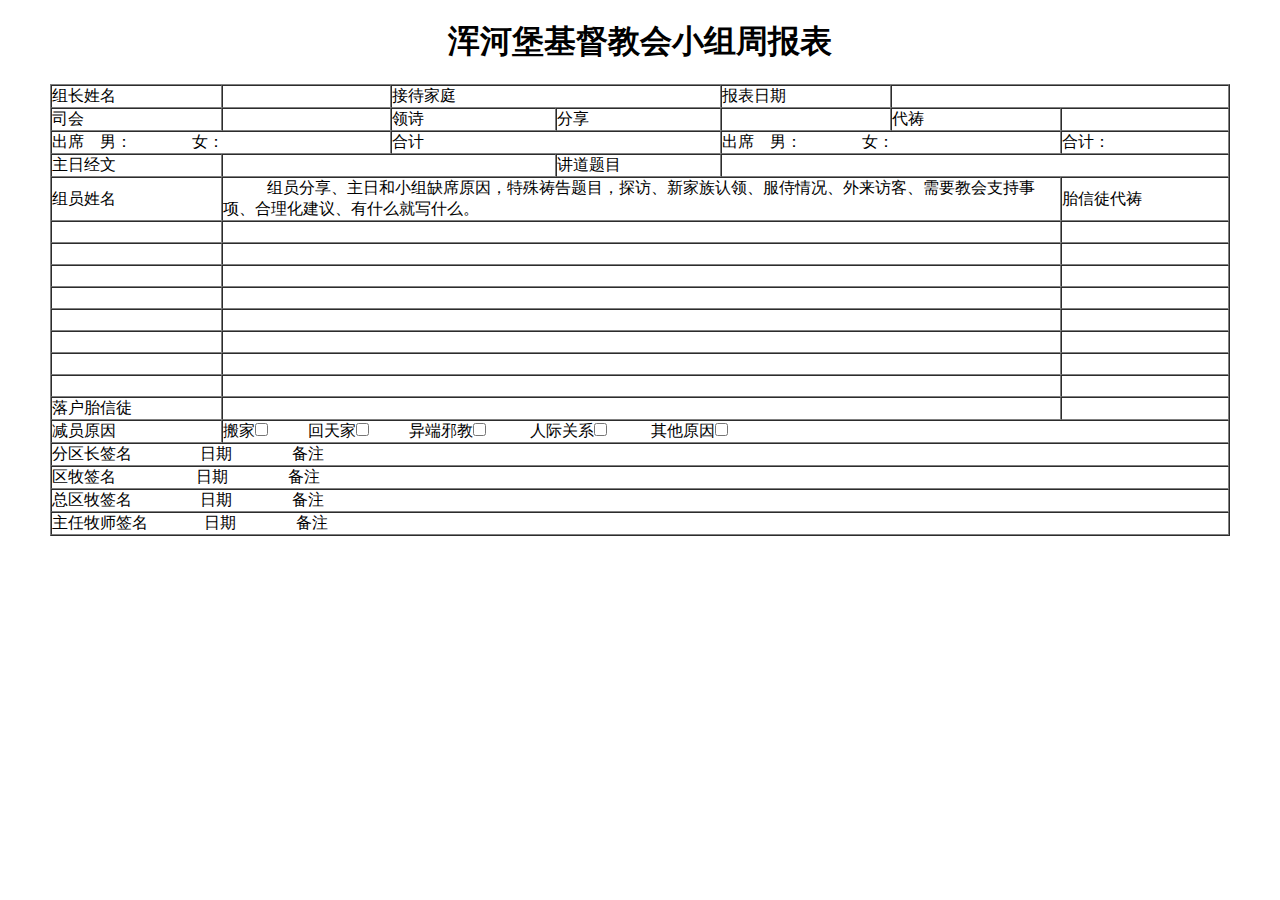
==== index.html @ 2ec66c81 "Rename 小组聚会报表.html to index.html" ====
<!DOCTYPE html>
<html lang="en">
<head>
    <meta charset="UTF-8">
    <meta name="viewport" content="width=device-width, initial-scale=1.0">
    <meta http-equiv="X-UA-Compatible" content="ie=edge">
    <title>Document</title>
    <style>
    *{
        margin: 0px;
        padding: 0px;

    }
    h1 {
        text-align: center;
        margin-top: 20px;
    }
    table {
        margin-top: 20px;
        margin-left: 50px;
        margin-right: 50px;
        /* margin-l: 50px; */
        /* margin: 100px; */
    }
    td {
        width:200px; 
        height: 20px;
        /* margin: 50px; */
    }
    </style>
</head>
<body>
    <h1>浑河堡基督教会小组周报表</h1>
    <table border="1px" cellspacing="0px">
        <!-- <th border=none>浑河堡基督教会小组周报表</th> -->
        <tr>
            <td>组长姓名</td>
            <td></td>
            <td colspan="2">接待家庭</td>
            <!-- <td></td> -->
            <td>报表日期</td>
            <td colspan="2"></td>
            <!-- <td></td> -->
        </tr>
        <tr>
            <td>司会</td>
            <td></td>
            <td>领诗</td>
            <td>分享</td>
            <td></td>
            <td>代祷</td>
            <td></td>
        </tr>
        <tr>
            <td colspan="2">出席&nbsp;&nbsp;&nbsp; 男： &nbsp;&nbsp;&nbsp;&nbsp;&nbsp;&nbsp;&nbsp;&nbsp;&nbsp;&nbsp;&nbsp;&nbsp;&nbsp;&nbsp;女： </td>
            <!-- <td></td> -->
            <td colspan="2">合计</td>
            <!-- <td></td> -->
            <td colspan="2">出席&nbsp;&nbsp;&nbsp; 男： &nbsp;&nbsp;&nbsp;&nbsp;&nbsp;&nbsp;&nbsp;&nbsp;&nbsp;&nbsp;&nbsp;&nbsp;&nbsp;&nbsp;女： </td>
            <!-- <td></td> -->
            <td>合计：</td>
        </tr>
        <tr>
            <td>主日经文</td>
            <td colspan="2"></td>
            <!-- <td></td> -->
            <td>讲道题目</td>
            <td colspan="3"></td>
            <!-- <td></td> -->
            <!-- <td></td> -->
        </tr>
        <tr>
            <td >组员姓名</td>
            <td colspan="5">&nbsp;&nbsp;&nbsp;&nbsp;&nbsp;&nbsp;&nbsp;&nbsp;&nbsp;&nbsp;&nbsp;组员分享、主日和小组缺席原因，特殊祷告题目，探访、新家族认领、服侍情况、外来访客、需要教会支持事项、合理化建议、有什么就写什么。</td>
            <!-- <td></td> -->
            <!-- <td></td> -->
            <!-- <td></td> -->
            <!-- <td></td> -->
            <td>胎信徒代祷</td>
        </tr>
        <tr>
            <td></td>
            <td colspan="5"></td>
            <!-- <td></td> -->
            <!-- <td></td> -->
            <!-- <td></td> -->
            <!-- <td></td> -->
            <td></td>
        </tr>
        <tr>
            <td></td>
            <td colspan="5"></td>
            <!-- <td></td> -->
            <!-- <td></td> -->
            <!-- <td></td> -->
            <!-- <td></td> -->
            <td></td>
        </tr>
        <tr>
            <td></td>
            <td colspan="5"></td>
            <!-- <td></td> -->
            <!-- <td></td> -->
            <!-- <td></td> -->
            <!-- <td></td> -->
            <td></td>
        </tr>
        <tr>
            <td></td>
            <td colspan="5"></td>
            <!-- <td></td> -->
            <!-- <td></td> -->
            <!-- <td></td> -->
            <!-- <td></td> -->
            <td></td>
        </tr>
        <tr>
            <td></td>
            <td colspan="5"></td>
            <!-- <td></td> -->
            <!-- <td></td> -->
            <!-- <td></td> -->
            <!-- <td></td> -->
            <td></td>
        </tr>
        <tr>
            <td></td>
            <td colspan="5"></td>
            <!-- <td></td> -->
            <!-- <td></td> -->
            <!-- <td></td> -->
            <!-- <td></td> -->
            <td></td>
        </tr>
        <tr>
            <td></td>
            <td colspan="5"></td>
            <!-- <td></td> -->
            <!-- <td></td> -->
            <!-- <td></td> -->
            <!-- <td></td> -->
            <td></td>
        </tr>
        <tr>
            <td></td>
            <td colspan="5"></td>
            <!-- <td></td> -->
            <!-- <td></td> -->
            <!-- <td></td> -->
            <!-- <td></td> -->
            <td></td>
        </tr>
        <tr>
            <td>落户胎信徒</td>
            <td colspan="5"></td>
            <!-- <td></td> -->
            <!-- <td></td> -->
            <!-- <td></td> -->
            <!-- <td></td> -->
            <td></td>
        </tr>
        <tr>
            <td>减员原因</td>
            <td colspan="6">搬家<input type="checkbox">&nbsp;&nbsp;&nbsp;&nbsp;&nbsp;&nbsp;&nbsp;&nbsp;&nbsp;&nbsp;回天家<input type="checkbox">&nbsp;&nbsp;&nbsp;&nbsp;&nbsp;&nbsp;&nbsp;&nbsp;&nbsp;&nbsp;异端邪教<input type="checkbox">
                &nbsp;&nbsp;&nbsp;&nbsp;&nbsp;&nbsp;&nbsp;&nbsp;&nbsp;&nbsp;人际关系<input type="checkbox" name="" id="">
                &nbsp;&nbsp;&nbsp;&nbsp;&nbsp;&nbsp;&nbsp;&nbsp;&nbsp;&nbsp;其他原因<input type="checkbox"></td>
            <!-- <td></td> -->
            <!-- <td></td> -->
            <!-- <td></td> -->
            <!-- <td></td> -->
        </tr>
        <tr>
            <td colspan="7">分区长签名&nbsp;&nbsp;&nbsp;&nbsp;&nbsp;&nbsp;&nbsp;&nbsp;&nbsp;&nbsp;&nbsp;&nbsp;&nbsp;&nbsp;&nbsp;&nbsp;&nbsp;日期&nbsp;&nbsp;&nbsp;&nbsp;&nbsp;&nbsp;&nbsp;&nbsp;&nbsp;&nbsp;&nbsp;&nbsp;&nbsp;&nbsp;&nbsp;备注</td>
            <!-- <td></td> -->
            <!-- <td></td> -->
            <!-- <td></td> -->
            <!-- <td></td> -->
        </tr>
        <tr>
            <td colspan="7">区牧签名&nbsp;&nbsp;&nbsp;&nbsp;&nbsp;&nbsp;&nbsp;&nbsp;&nbsp;&nbsp;&nbsp;&nbsp;&nbsp;&nbsp;&nbsp;&nbsp;&nbsp;&nbsp;&nbsp;&nbsp;日期&nbsp;&nbsp;&nbsp;&nbsp;&nbsp;&nbsp;&nbsp;&nbsp;&nbsp;&nbsp;&nbsp;&nbsp;&nbsp;&nbsp;&nbsp;备注</td>
        </tr>
        <tr>
            <td colspan="7">总区牧签名&nbsp;&nbsp;&nbsp;&nbsp;&nbsp;&nbsp;&nbsp;&nbsp;&nbsp;&nbsp;&nbsp;&nbsp;&nbsp;&nbsp;&nbsp;&nbsp;&nbsp;日期&nbsp;&nbsp;&nbsp;&nbsp;&nbsp;&nbsp;&nbsp;&nbsp;&nbsp;&nbsp;&nbsp;&nbsp;&nbsp;&nbsp;&nbsp;备注</td>
        </tr>
        <tr>
            <td colspan="7">主任牧师签名&nbsp;&nbsp;&nbsp;&nbsp;&nbsp;&nbsp;&nbsp;&nbsp;&nbsp;&nbsp;&nbsp;&nbsp;&nbsp;&nbsp;日期&nbsp;&nbsp;&nbsp;&nbsp;&nbsp;&nbsp;&nbsp;&nbsp;&nbsp;&nbsp;&nbsp;&nbsp;&nbsp;&nbsp;&nbsp;备注</td>
        </tr>
    </table>
</body>
</html>
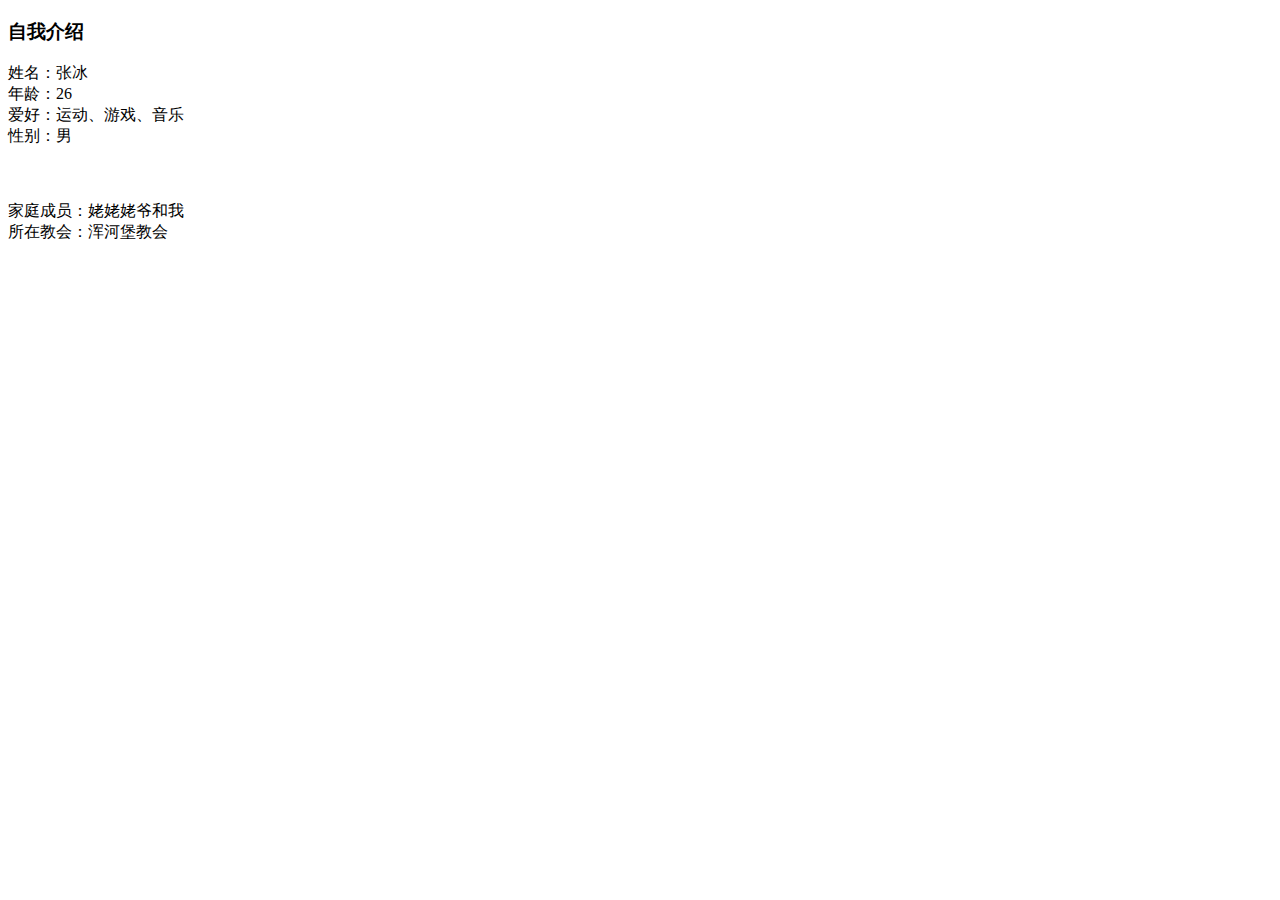
==== commit 78c2cce1: "Add files via upload" ====
--- a/index.html
+++ b/index.html
@@ -1,190 +1,131 @@
-<!DOCTYPE html>
-<html lang="en">
+﻿<!DOCTYPE html PUBLIC "-//W3C//DTD XHTML 1.0 Transitional//EN" "http://www.w3.org/TR/xhtml1/DTD/xhtml1-transitional.dtd">
+<html xmlns="http://www.w3.org/1999/xhtml">
 <head>
-    <meta charset="UTF-8">
-    <meta name="viewport" content="width=device-width, initial-scale=1.0">
-    <meta http-equiv="X-UA-Compatible" content="ie=edge">
-    <title>Document</title>
-    <style>
-    *{
-        margin: 0px;
-        padding: 0px;
-
-    }
-    h1 {
-        text-align: center;
-        margin-top: 20px;
-    }
-    table {
-        margin-top: 20px;
-        margin-left: 50px;
-        margin-right: 50px;
-        /* margin-l: 50px; */
-        /* margin: 100px; */
-    }
-    td {
-        width:200px; 
-        height: 20px;
-        /* margin: 50px; */
-    }
-    </style>
+    <meta http-equiv="Content-Type" content="text/html; charset=utf-8" />
+    <title>John Donga Portfolio->Home</title>
+    <link href="style/style.css" rel="stylesheet" type="text/css" />
+    <!--slider start-->
+    <link href="style/quake.slider.css" rel="stylesheet" type="text/css" />
+    <script type="text/javascript" src="js/jquery.min.js"></script>
+    <script src="js/quake.slider-min.js" type="text/javascript"></script>
+    <script type="text/javascript">
+        $(document).ready(function () {
+            $('.quake-slider').quake({ thumbnails: false, frameWidth: 600, frameHeight: 609 });
+        });
+    </script>
+    <!--slider end-->
 </head>
 <body>
-    <h1>浑河堡基督教会小组周报表</h1>
-    <table border="1px" cellspacing="0px">
-        <!-- <th border=none>浑河堡基督教会小组周报表</th> -->
-        <tr>
-            <td>组长姓名</td>
-            <td></td>
-            <td colspan="2">接待家庭</td>
-            <!-- <td></td> -->
-            <td>报表日期</td>
-            <td colspan="2"></td>
-            <!-- <td></td> -->
-        </tr>
-        <tr>
-            <td>司会</td>
-            <td></td>
-            <td>领诗</td>
-            <td>分享</td>
-            <td></td>
-            <td>代祷</td>
-            <td></td>
-        </tr>
-        <tr>
-            <td colspan="2">出席&nbsp;&nbsp;&nbsp; 男： &nbsp;&nbsp;&nbsp;&nbsp;&nbsp;&nbsp;&nbsp;&nbsp;&nbsp;&nbsp;&nbsp;&nbsp;&nbsp;&nbsp;女： </td>
-            <!-- <td></td> -->
-            <td colspan="2">合计</td>
-            <!-- <td></td> -->
-            <td colspan="2">出席&nbsp;&nbsp;&nbsp; 男： &nbsp;&nbsp;&nbsp;&nbsp;&nbsp;&nbsp;&nbsp;&nbsp;&nbsp;&nbsp;&nbsp;&nbsp;&nbsp;&nbsp;女： </td>
-            <!-- <td></td> -->
-            <td>合计：</td>
-        </tr>
-        <tr>
-            <td>主日经文</td>
-            <td colspan="2"></td>
-            <!-- <td></td> -->
-            <td>讲道题目</td>
-            <td colspan="3"></td>
-            <!-- <td></td> -->
-            <!-- <td></td> -->
-        </tr>
-        <tr>
-            <td >组员姓名</td>
-            <td colspan="5">&nbsp;&nbsp;&nbsp;&nbsp;&nbsp;&nbsp;&nbsp;&nbsp;&nbsp;&nbsp;&nbsp;组员分享、主日和小组缺席原因，特殊祷告题目，探访、新家族认领、服侍情况、外来访客、需要教会支持事项、合理化建议、有什么就写什么。</td>
-            <!-- <td></td> -->
-            <!-- <td></td> -->
-            <!-- <td></td> -->
-            <!-- <td></td> -->
-            <td>胎信徒代祷</td>
-        </tr>
-        <tr>
-            <td></td>
-            <td colspan="5"></td>
-            <!-- <td></td> -->
-            <!-- <td></td> -->
-            <!-- <td></td> -->
-            <!-- <td></td> -->
-            <td></td>
-        </tr>
-        <tr>
-            <td></td>
-            <td colspan="5"></td>
-            <!-- <td></td> -->
-            <!-- <td></td> -->
-            <!-- <td></td> -->
-            <!-- <td></td> -->
-            <td></td>
-        </tr>
-        <tr>
-            <td></td>
-            <td colspan="5"></td>
-            <!-- <td></td> -->
-            <!-- <td></td> -->
-            <!-- <td></td> -->
-            <!-- <td></td> -->
-            <td></td>
-        </tr>
-        <tr>
-            <td></td>
-            <td colspan="5"></td>
-            <!-- <td></td> -->
-            <!-- <td></td> -->
-            <!-- <td></td> -->
-            <!-- <td></td> -->
-            <td></td>
-        </tr>
-        <tr>
-            <td></td>
-            <td colspan="5"></td>
-            <!-- <td></td> -->
-            <!-- <td></td> -->
-            <!-- <td></td> -->
-            <!-- <td></td> -->
-            <td></td>
-        </tr>
-        <tr>
-            <td></td>
-            <td colspan="5"></td>
-            <!-- <td></td> -->
-            <!-- <td></td> -->
-            <!-- <td></td> -->
-            <!-- <td></td> -->
-            <td></td>
-        </tr>
-        <tr>
-            <td></td>
-            <td colspan="5"></td>
-            <!-- <td></td> -->
-            <!-- <td></td> -->
-            <!-- <td></td> -->
-            <!-- <td></td> -->
-            <td></td>
-        </tr>
-        <tr>
-            <td></td>
-            <td colspan="5"></td>
-            <!-- <td></td> -->
-            <!-- <td></td> -->
-            <!-- <td></td> -->
-            <!-- <td></td> -->
-            <td></td>
-        </tr>
-        <tr>
-            <td>落户胎信徒</td>
-            <td colspan="5"></td>
-            <!-- <td></td> -->
-            <!-- <td></td> -->
-            <!-- <td></td> -->
-            <!-- <td></td> -->
-            <td></td>
-        </tr>
-        <tr>
-            <td>减员原因</td>
-            <td colspan="6">搬家<input type="checkbox">&nbsp;&nbsp;&nbsp;&nbsp;&nbsp;&nbsp;&nbsp;&nbsp;&nbsp;&nbsp;回天家<input type="checkbox">&nbsp;&nbsp;&nbsp;&nbsp;&nbsp;&nbsp;&nbsp;&nbsp;&nbsp;&nbsp;异端邪教<input type="checkbox">
-                &nbsp;&nbsp;&nbsp;&nbsp;&nbsp;&nbsp;&nbsp;&nbsp;&nbsp;&nbsp;人际关系<input type="checkbox" name="" id="">
-                &nbsp;&nbsp;&nbsp;&nbsp;&nbsp;&nbsp;&nbsp;&nbsp;&nbsp;&nbsp;其他原因<input type="checkbox"></td>
-            <!-- <td></td> -->
-            <!-- <td></td> -->
-            <!-- <td></td> -->
-            <!-- <td></td> -->
-        </tr>
-        <tr>
-            <td colspan="7">分区长签名&nbsp;&nbsp;&nbsp;&nbsp;&nbsp;&nbsp;&nbsp;&nbsp;&nbsp;&nbsp;&nbsp;&nbsp;&nbsp;&nbsp;&nbsp;&nbsp;&nbsp;日期&nbsp;&nbsp;&nbsp;&nbsp;&nbsp;&nbsp;&nbsp;&nbsp;&nbsp;&nbsp;&nbsp;&nbsp;&nbsp;&nbsp;&nbsp;备注</td>
-            <!-- <td></td> -->
-            <!-- <td></td> -->
-            <!-- <td></td> -->
-            <!-- <td></td> -->
-        </tr>
-        <tr>
-            <td colspan="7">区牧签名&nbsp;&nbsp;&nbsp;&nbsp;&nbsp;&nbsp;&nbsp;&nbsp;&nbsp;&nbsp;&nbsp;&nbsp;&nbsp;&nbsp;&nbsp;&nbsp;&nbsp;&nbsp;&nbsp;&nbsp;日期&nbsp;&nbsp;&nbsp;&nbsp;&nbsp;&nbsp;&nbsp;&nbsp;&nbsp;&nbsp;&nbsp;&nbsp;&nbsp;&nbsp;&nbsp;备注</td>
-        </tr>
-        <tr>
-            <td colspan="7">总区牧签名&nbsp;&nbsp;&nbsp;&nbsp;&nbsp;&nbsp;&nbsp;&nbsp;&nbsp;&nbsp;&nbsp;&nbsp;&nbsp;&nbsp;&nbsp;&nbsp;&nbsp;日期&nbsp;&nbsp;&nbsp;&nbsp;&nbsp;&nbsp;&nbsp;&nbsp;&nbsp;&nbsp;&nbsp;&nbsp;&nbsp;&nbsp;&nbsp;备注</td>
-        </tr>
-        <tr>
-            <td colspan="7">主任牧师签名&nbsp;&nbsp;&nbsp;&nbsp;&nbsp;&nbsp;&nbsp;&nbsp;&nbsp;&nbsp;&nbsp;&nbsp;&nbsp;&nbsp;日期&nbsp;&nbsp;&nbsp;&nbsp;&nbsp;&nbsp;&nbsp;&nbsp;&nbsp;&nbsp;&nbsp;&nbsp;&nbsp;&nbsp;&nbsp;备注</td>
-        </tr>
-    </table>
+    <!--wrapper start-->
+    <div id="wrapper">
+        <!--mainbody start-->
+        <div id="mainbody">
+            <div id="logo">
+                <a href="#"></a>
+            </div>
+            <!--content start-->
+            <div id="content">
+                <!--leftsidebar start-->
+                <div id="leftsidebar">
+                    <!--main_tittle start-->
+                    <div class="main_tittle">
+                        <h3>
+                           自我介绍
+                        </h3>
+                    </div>
+                    <!--main_tittle start-->
+                    <div class="clearfix">
+                    </div>
+                    <!--main_desc start-->
+                    <div class="main_desc">
+                        <p>
+                            姓名：张冰<br>
+                            年龄：26 <br>
+                            爱好：运动、游戏、音乐 <br>
+                            性别：男 <br>
+                        </p>
+                    </div>
+                    <!--main_desc end-->
+                    <div class="clearfix">
+                    </div>
+                    <!--update start-->
+                    <div class="update">
+                        <h2>
+                            </h2>
+                        <br />
+                        <p>
+                            家庭成员：姥姥姥爷和我
+                            <br>
+                            所在教会：浑河堡教会
+                        </p>
+                    </div>
+                    <!-- <div class="copyrights">Collect from <a href="http://www.cssmoban.com/" title="模板之家">模板之家</a></div> -->
+                    <!--update end-->
+                    <div class="clearfix">
+                    </div>
+                    <!--about start-->
+                    <div class="about">
+                        
+                       
+                    </div>
+                    <!--about end-->
+                </div>
+                <!--leftsidebar end-->
+                <!--navigation start-->
+                <div id="navigation">
+                    <div class="nav">
+                        <!-- <ul>
+                            <li><a href="#" class="active"><span></span></a></li>
+                            <li>|</li>
+                            <li><a href="about.html"><span>About</span></a></li>
+                            <li>|</li>
+                            <li><a href="work.html"><span>Work</span></a></li>
+                            <li>|</li>
+                            <li><a href="contact.html"><span>Contact</span></a></li>
+                        </ul> -->
+                    </div>
+                </div>
+                <!--navigation end-->
+                <!--sidebar start-->
+                <div id="sidebar">
+                    <div id="slider-wrapper">
+                        <div class="quake-slider">
+                            <div class="quake-slider-images">
+                                <img src="http://hunhepu.org/style/images/index_teach_bg.jpg" alt="" />
+                                <img src="http://hunhepu.org/uploadfile/2015/1118/20151118064757340.jpg" alt="" />
+                                <img src="http://hunhepu.org/uploadfile/2013/0904/20130904115026990.jpg" alt="" />
+                                <img src="http://hunhepu.org/uploadfile/2015/1118/20151118070727324.jpg" alt="" />
+                            </div>
+                            <div class="quake-slider-captions">
+                            </div>
+                        </div>
+                        <!--  <div id="slider" class="nivoSlider">
+                            <img src="images/slider04.jpg" alt="" />
+                            <img src="images/slider01.jpg" alt="" />
+                            <img src="images/slider02.jpg" alt="" />
+                            <img src="images/slider03.jpg" alt="" />
+                        </div>-->
+                    </div>
+                </div>
+                <!--sidebar end-->
+            </div>
+            <!--content end-->
+        </div>
+        <!--mainbody end-->
+    </div>
+    <!--wrapper end-->
+    <div class="clearfix">
+    </div>
+    <!--footer start-->
+    <div id="footer">
+        <p>
+            <!-- <span><a href="#">Copyright</a> © EGrappler. More Templates <a href="http://www.cssmoban.com/" target="_blank" title="模板之家">模板之家</a> - Collect from <a href="http://www.cssmoban.com/" title="网页模板" target="_blank">网页模板</a></span> -->
+        </p>
+        <p>
+            <!-- <span>All Rights Reserved.</span></p> -->
+        <div class="clearfix">
+        </div>
+    </div>
+    <!--footer end-->
 </body>
 </html>
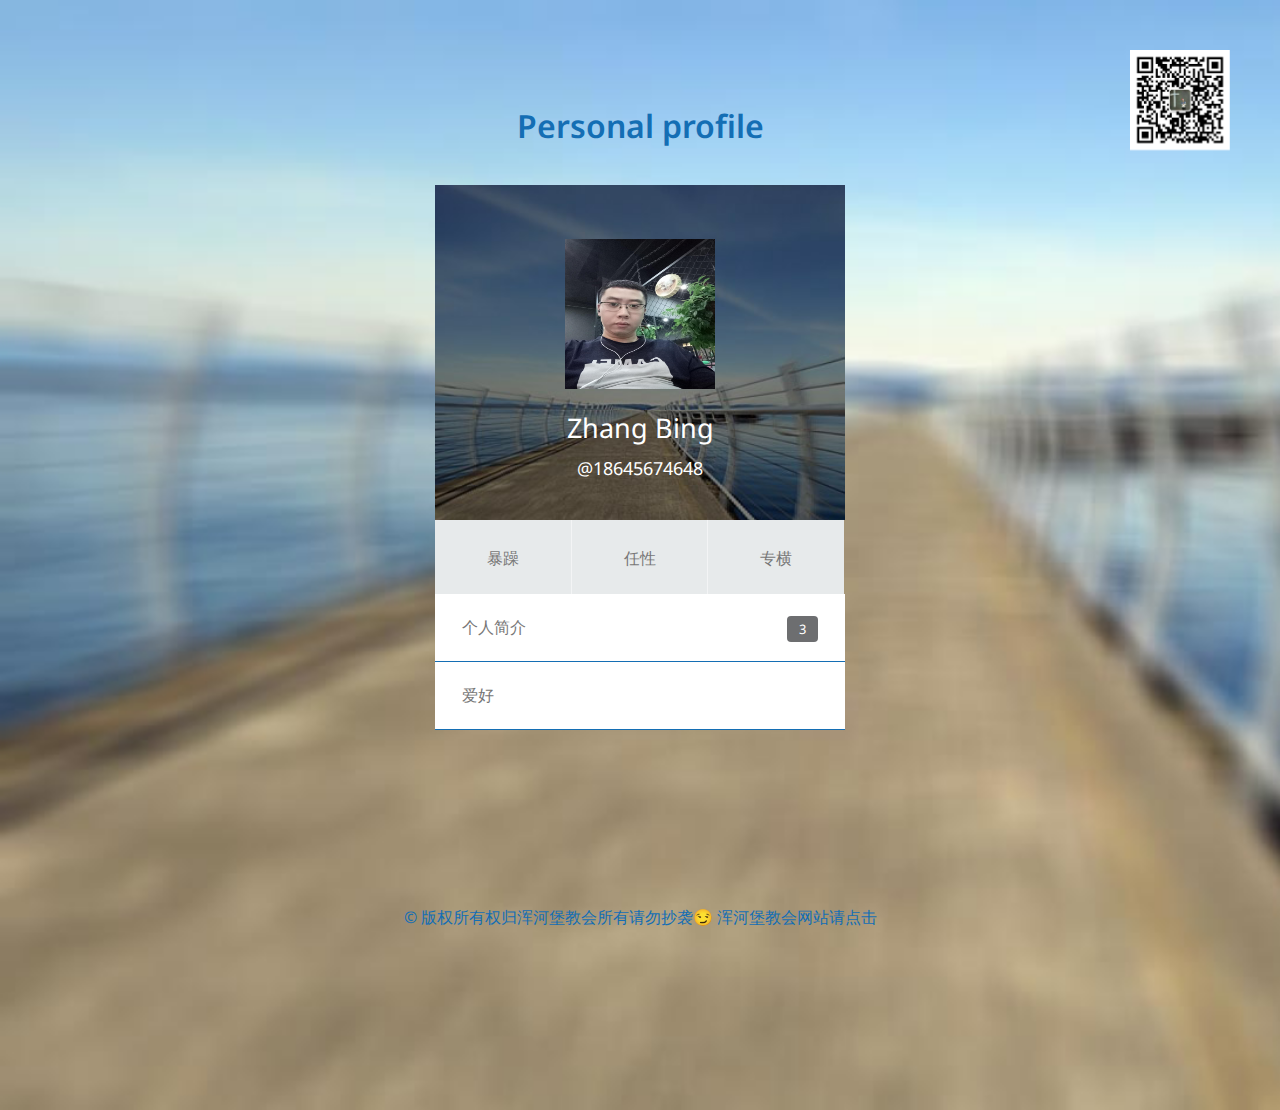
==== commit 0bbbf234: "Personal introduction" ====
--- a/index.html
+++ b/index.html
@@ -1,131 +1,84 @@
-﻿<!DOCTYPE html PUBLIC "-//W3C//DTD XHTML 1.0 Transitional//EN" "http://www.w3.org/TR/xhtml1/DTD/xhtml1-transitional.dtd">
-<html xmlns="http://www.w3.org/1999/xhtml">
+<!DOCTYPE HTML>
+<html>
 <head>
-    <meta http-equiv="Content-Type" content="text/html; charset=utf-8" />
-    <title>John Donga Portfolio->Home</title>
-    <link href="style/style.css" rel="stylesheet" type="text/css" />
-    <!--slider start-->
-    <link href="style/quake.slider.css" rel="stylesheet" type="text/css" />
-    <script type="text/javascript" src="js/jquery.min.js"></script>
-    <script src="js/quake.slider-min.js" type="text/javascript"></script>
-    <script type="text/javascript">
-        $(document).ready(function () {
-            $('.quake-slider').quake({ thumbnails: false, frameWidth: 600, frameHeight: 609 });
-        });
-    </script>
-    <!--slider end-->
+<title>Home</title>
+
+<!-- Custom Theme files -->
+<link href="css/style.css" rel="stylesheet" type="text/css" media="all"/>
+<!-- Custom Theme files -->
+
+<meta http-equiv="Content-Type" content="text/html; charset=utf-8" />
+<meta name="viewport" content="width=device-width, initial-scale=1, maximum-scale=1">
+<meta http-equiv="Content-Type" content="text/html; charset=utf-8" /> 
+<meta name="keywords" content="Simple Profile Widget Responsive, Login form web template, Sign up Web Templates, Flat Web Templates, Login signup Responsive web template, Smartphone Compatible web template, free web designs for Nokia, Samsung, LG, sony ericsson, Motorola web design" />
+<link href='https://fonts.googleapis.com/css?family=Droid+Sans:400,700' rel='stylesheet' type='text/css'>
+<script src="js/jquery.js" type="text/javascript"></script>
+<script type="text/javascript" src="js/script.js"></script>
 </head>
 <body>
-    <!--wrapper start-->
-    <div id="wrapper">
-        <!--mainbody start-->
-        <div id="mainbody">
-            <div id="logo">
-                <a href="#"></a>
-            </div>
-            <!--content start-->
-            <div id="content">
-                <!--leftsidebar start-->
-                <div id="leftsidebar">
-                    <!--main_tittle start-->
-                    <div class="main_tittle">
-                        <h3>
-                           自我介绍
-                        </h3>
-                    </div>
-                    <!--main_tittle start-->
-                    <div class="clearfix">
-                    </div>
-                    <!--main_desc start-->
-                    <div class="main_desc">
-                        <p>
-                            姓名：张冰<br>
-                            年龄：26 <br>
-                            爱好：运动、游戏、音乐 <br>
-                            性别：男 <br>
-                        </p>
-                    </div>
-                    <!--main_desc end-->
-                    <div class="clearfix">
-                    </div>
-                    <!--update start-->
-                    <div class="update">
-                        <h2>
-                            </h2>
-                        <br />
-                        <p>
-                            家庭成员：姥姥姥爷和我
-                            <br>
-                            所在教会：浑河堡教会
-                        </p>
-                    </div>
-                    <!-- <div class="copyrights">Collect from <a href="http://www.cssmoban.com/" title="模板之家">模板之家</a></div> -->
-                    <!--update end-->
-                    <div class="clearfix">
-                    </div>
-                    <!--about start-->
-                    <div class="about">
-                        
-                       
-                    </div>
-                    <!--about end-->
-                </div>
-                <!--leftsidebar end-->
-                <!--navigation start-->
-                <div id="navigation">
-                    <div class="nav">
-                        <!-- <ul>
-                            <li><a href="#" class="active"><span></span></a></li>
-                            <li>|</li>
-                            <li><a href="about.html"><span>About</span></a></li>
-                            <li>|</li>
-                            <li><a href="work.html"><span>Work</span></a></li>
-                            <li>|</li>
-                            <li><a href="contact.html"><span>Contact</span></a></li>
-                        </ul> -->
-                    </div>
-                </div>
-                <!--navigation end-->
-                <!--sidebar start-->
-                <div id="sidebar">
-                    <div id="slider-wrapper">
-                        <div class="quake-slider">
-                            <div class="quake-slider-images">
-                                <img src="http://hunhepu.org/style/images/index_teach_bg.jpg" alt="" />
-                                <img src="http://hunhepu.org/uploadfile/2015/1118/20151118064757340.jpg" alt="" />
-                                <img src="http://hunhepu.org/uploadfile/2013/0904/20130904115026990.jpg" alt="" />
-                                <img src="http://hunhepu.org/uploadfile/2015/1118/20151118070727324.jpg" alt="" />
-                            </div>
-                            <div class="quake-slider-captions">
-                            </div>
-                        </div>
-                        <!--  <div id="slider" class="nivoSlider">
-                            <img src="images/slider04.jpg" alt="" />
-                            <img src="images/slider01.jpg" alt="" />
-                            <img src="images/slider02.jpg" alt="" />
-                            <img src="images/slider03.jpg" alt="" />
-                        </div>-->
-                    </div>
-                </div>
-                <!--sidebar end-->
-            </div>
-            <!--content end-->
-        </div>
-        <!--mainbody end-->
-    </div>
-    <!--wrapper end-->
-    <div class="clearfix">
-    </div>
-    <!--footer start-->
-    <div id="footer">
-        <p>
-            <!-- <span><a href="#">Copyright</a> © EGrappler. More Templates <a href="http://www.cssmoban.com/" target="_blank" title="模板之家">模板之家</a> - Collect from <a href="http://www.cssmoban.com/" title="网页模板" target="_blank">网页模板</a></span> -->
-        </p>
-        <p>
-            <!-- <span>All Rights Reserved.</span></p> -->
-        <div class="clearfix">
-        </div>
-    </div>
-    <!--footer end-->
+	<div class="head">
+		<div class="head-text">
+			<h1>Personal profile</h1>
+			<div class="zhiding" style="width: 100px;
+			height: 100px;
+			position: fixed;
+			top: 50px;
+			right: 50px;;"><img src="images/2.jpg" width="100px" height="100px" alt=""><p style="color: #777"></p></div>
+		</div>
+		<div class="login">
+			<div class="header">
+				<div class="text">
+					<img src="images/1.jpg" width="150px" height="150px" alt="" />
+					<h2>Zhang Bing</h2>
+					<a href="mailto:info@example.com"><p>@18645674648</p></a>
+				</div>
+			</div>
+			<div class="followers">
+				<div class="f-left f-1">
+					<a href="https://baike.baidu.com/item/%E6%9A%B4%E8%BA%81/625220?fr=aladdin" style="color: #777"><span class="f1">暴躁</span></a>
+				</div>
+				<div class="f-left f-middle">
+					<a href="https://baike.baidu.com/item/%E4%BB%BB%E6%80%A7/3167" style="color: #777"><span class="f2">任性</span></a>
+				</div>
+				<div class="f-left f-right">
+					<a href="https://baike.baidu.com/item/%E4%B8%93%E6%A8%AA/5246553" style="color: #777"><span class="f3">专横</span></a>
+				</div>
+					<div class="clear"></div>
+			</div>
+			<ul class="content">
+      <li class="menu">
+               <ul>
+		    <li class="button"><a href="#" style="color: #777">个人简介<i>3</i></a></li>          	
+            <li class="dropdown">
+                <ul class="icon-navigation">
+                    <li><a href="#" style="color: #777">年龄：太大，不宜透漏<span></span></a></li>
+                    <li><a href="#" style="color: #777">学历：太高，需要低调<span></span></a></li>
+                    <li><a href="#" style="color: #777">住址：太远，就那一撇<span></span></a></li>
+                </ul>
+			</li>
+          </ul>      
+      </li>     
+      <li class="menu">
+        <ul>
+		    <li class="button"><a href="#" style="color: #777">爱好</a></li>
+            <li class="dropdown">
+                <ul class="icon-navigation">
+                    <li><a href="#" style="color: #777">运动</a></li>
+                    <li><a href="#" style="color: #777">游戏</a></li>
+                    <li><a href="#" style="color: #777">美食</a></li>
+                    <li><a href="#" style="color: #777">旅游</a></li>
+                </ul>
+			</li>
+          </ul>   		  
+      </li>
+  </ul>
+		</div>	
+        <div class="copyrights">Collect from <a href="http://www.cssmoban.com/" >企业网站模板</a></div>			
+	</div>	
+	<div class="footer">
+		<p>&copy; 版权所有权归浑河堡教会所有请勿抄袭😏 <a href="http://www.hunhepu.com/" target="_blank" title="模板之家">浑河堡教会网站请点击</a> </p>
+	</div>
+	
+	
 </body>
-</html>
+</html>--- a/css/style.css
+++ b/css/style.css
@@ -0,0 +1,482 @@
+/* start editing from here */
+html,body,div,span,applet,object,iframe,h1,h2,h3,h4,h5,h6,p,blockquote,pre,a,abbr,acronym,address,big,cite,code,del,dfn,em,img,ins,kbd,q,s,samp,small,strike,strong,sub,sup,tt,var,b,u,i,dl,dt,dd,ol,nav ul,nav li,fieldset,form,label,legend,table,caption,tbody,tfoot,thead,tr,th,td,article,aside,canvas,details,embed,figure,figcaption,footer,header,hgroup,menu,nav,output,ruby,section,summary,time,mark,audio,video{margin:0;padding:0;border:0;font-size:100%;font:inherit;vertical-align:baseline;}
+article, aside, details, figcaption, figure,footer, header, hgroup, menu, nav, section {display: block;}
+ol,ul{list-style:none;margin:0;padding:0;}
+blockquote,q{quotes:none;}
+blockquote:before,blockquote:after,q:before,q:after{content:'';content:none;}
+table{border-collapse:collapse;border-spacing:0;}
+/* start editing from here */
+a{text-decoration:none;}
+.txt-rt{text-align:right;}/* text align right */
+.txt-lt{text-align:left;}/* text align left */
+.txt-center{text-align:center;}/* text align center */
+.float-rt{float:right;}/* float right */
+.float-lt{float:left;}/* float left */
+.clear{clear:both;}/* clear float */
+.pos-relative{position:relative;}/* Position Relative */
+.pos-absolute{position:absolute;}/* Position Absolute */
+.vertical-base{	vertical-align:baseline;}/* vertical align baseline */
+.vertical-top{	vertical-align:top;}/* vertical align top */
+.underline{	padding-bottom:5px;	border-bottom: 1px solid #eee; margin:0 0 20px 0;}/* Add 5px bottom padding and a underline */
+nav.vertical ul li{	display:block;}/* vertical menu */
+nav.horizontal ul li{	display: inline-block;}/* horizontal menu */
+img{max-width:100%;}
+/*end reset*/
+/*--login form start here--*/ 
+body {
+    background: url(../images/banner-1.jpg) no-repeat;
+    font-family: 'Droid Sans', sans-serif;
+	background-size:cover;
+	min-height:1050px;
+}
+.head {
+    padding: 6em 0px 0em 0px;
+}
+.head-text h1{
+	font-size: 32px;
+	font-weight: 600;
+	color: #146eb4;
+	text-align: center;
+	margin: 0;
+}
+.login {
+    width: 25%;
+    margin: 3% auto 0;
+}
+.header{
+	background:url(../images/b1.jpg) no-repeat;
+	background-size:cover;
+	min-height:350px;
+}
+.text {
+    text-align: center;
+    padding-top: 13%;
+}
+.text h2{
+	margin:15px 0 10px 0;
+	font-size:27px;
+	color:#fff;
+}
+.text a{
+	color:#fff;
+	font-size:18px;
+}
+.text a:hover{
+	text-decoration:none;
+	color:#fff;
+	transition: .5s all;
+    -webkit-transition: .5s all;
+    -moz-transition: .5s all;
+    -o-transition: .5s all;
+    -ms-transition: .5s all;
+}
+.copyrights{
+	text-indent:-9999px;
+	height:0;
+	line-height:0;
+	font-size:0;
+	overflow:hidden;
+}
+.f-left a{
+	padding: 25px 50px;
+    display: inline-block;
+	text-decoration: none;
+}
+.f-left a span {
+    /* background: url(../images/icons-sprit.png) no-repeat; */
+    width: 32px;
+    height: 22px;
+    display: inline-block;
+    vertical-align: middle;
+}
+.f-left a span.f2 {
+    background-position: -32px 0px;
+}
+.f-left a span.f3 {
+    background-position: -64px 0px;
+}
+.f-left {
+    background: #E7EAEB;
+    text-align: center;
+    width: 33.15%;
+    float: left;
+    transition: 0.5s all ease;
+    -webkit-transition: 0.5s all ease;
+    -moz-transition: 0.5s all ease;
+    -o-transition: 0.5s all ease;
+    -ms-transition: 0.5s all ease;
+    border-right: 1px solid rgba(255, 255, 255, 0.49);
+}
+.icon{
+	background: url(../images/social.png);
+	width: 25px;
+	height: 25px;
+	display: inline-block;
+	float:left;
+}
+.icon {
+	background: url(../images/social.png) no-repeat;
+	background-position:-25px 0px;
+}
+.stat{
+	background: url(../images/social.png) no-repeat;
+	background-position:0px 0px;
+}
+ul{
+	margin:0;
+	padding:0;
+}
+ul.content {
+    background: #fff;
+}
+li.button a {
+    padding: 22px 27px;
+    margin: 0;
+    display: block;
+    color: #FF4C4C;
+}
+li.dropdown {
+	background: #484141;
+	font-weight: 100;
+	font-size: 14px;
+}
+li.button {
+	list-style: none;
+	text-align: left;
+}
+li.menu{
+	padding: 0;
+	width: 100%;
+	border-bottom: 1px solid #146eb4;
+	margin: 0;
+}
+li.menu:hover {
+    background: rgba(255, 76, 76, 0.32);
+}
+li.button a:hover{
+	text-decoration:none;
+}
+li.button a span{
+margin-right: 22px;
+}
+.dropdown{
+	display:none;
+	padding: 0;
+	width:100%;
+}
+.dropdown li{
+	color: #ae9f9f;
+}
+.dropdown li a{
+	border-left: 6px solid #484141;
+	padding: 14px 0 15px 25px;
+	display: block;
+}
+ul.icon-navigation li a span {
+	color: #CB5252;
+	float: right;
+	margin-right: 28px;
+	font-size: 14px;
+	font-weight: 100;
+}
+ul.icon-navigation li a:hover {
+	border-left: 6px solid#d05942;
+}
+li.menu.info {
+	border-bottom: none;
+}
+li.button i {
+    background: #6d6e70;
+    float: right;
+    padding: 4px 12px;
+    font-size: 13px;
+    display: block;
+    border-radius: 4px;
+    -webkit-border-radius: 4px;
+    -moz-border-radius: 4px;
+    -o-border-radius: 4px;
+    font-style: normal;
+    color: #fff;
+}
+ul.icon-navigation{
+	position: relative;
+}
+ul.icon-navigation li:before {
+	content: "";
+	width: 0;
+	height: 0;
+	position: absolute;
+	right: 310px;
+	top: 0%;
+	border-width: 11px 12px 0px 12px;
+	border-style: solid;
+	border-color: #e4644b rgba(0, 0, 0, 0);
+}
+ul.icon-navigation li a {
+	color: #999;
+}
+#main{
+	text-align:center;
+	position:relative;
+}
+.f-right{
+	border-right:none;
+}
+.footer {
+    margin-top: 7%;
+    text-align: center;
+}
+.footer p{
+	font-size:16px;
+	color:#146eb4;
+}
+.footer p a{
+	color:#146eb4;
+}
+.footer p a:hover{
+	color:#ff4c4c;
+}
+/*--meadia-quiries-start-here--*/
+@media(max-width:1440px){
+.login {
+    width: 24%;
+}
+.f-left a {
+    padding: 25px 40px;
+}
+.f-left {
+    width: 33.1%;
+}
+ul.icon-navigation li:before {
+    right: 280px;
+}
+}
+@media(max-width:1366px){
+.footer {
+    margin-top: 8%;
+}
+.head {
+    padding: 6em 0px 3em 0px;
+}
+ul.icon-navigation li:before {
+    right: 260px;
+}
+body {
+    min-height: 1080px;
+}
+}
+@media(max-width:1280px){
+.login {
+    width: 32%;
+}
+ul.icon-navigation li:before {
+    right: 340px;
+}
+.header {
+    min-height: 335px;
+}
+.head {
+    padding: 6.5em 0px 3em 0px;
+}
+.footer {
+    margin-top: 10%;
+}
+body {
+    min-height: 1110px;
+}
+}
+@media(max-width:1024px){
+.head-text h1 {
+    font-size: 29px;
+}
+ul.icon-navigation li:before {
+    right: 320px;
+}
+.login {
+    width: 37%;
+    margin: 4% auto 0;
+}
+.footer {
+    margin-top: 6%;
+}
+body {
+    min-height: 1060px;
+}
+}
+@media(max-width:768px){
+.head-text h1 {
+    font-size: 27px;
+}
+.login {
+    width: 50%;
+}
+.text h2 {
+    font-size: 25px;
+}
+.text a {
+    font-size: 17px;
+}
+.header {
+    min-height: 315px;
+}
+li.button a {
+    padding: 20px 27px;
+}
+.dropdown li a {
+    padding: 11px 0 15px 25px;
+}
+.head {
+    padding: 5em 0px 3em 0px;
+}
+.footer {
+    margin-top: 3%;
+}
+body {
+    min-height: 915px;
+}
+}
+@media(max-width:640px){
+.head-text h1 {
+    font-size: 25px;
+}
+.login {
+    width: 60%;
+}
+.f-left a {
+    padding: 17px 28px;
+}
+.f-left {
+    width: 33.08%;
+}
+.text h2 {
+    font-size: 23px;
+}
+body {
+    min-height: 880px;
+}
+.footer p {
+    font-size: 15px;
+}
+.footer {
+    margin-top: 4%;
+}
+.head {
+    padding: 5em 0px 1em 0px;
+}
+}
+@media(max-width:480px){
+.footer {
+    margin-top: 6%;
+}
+body {
+    min-height: 800px;
+}
+li.button i {
+    padding: 3px 10px;
+    font-size: 12px;
+}
+.f-left a span {
+    width: 28px;
+    height: 18px;
+    background-size: 300%;
+}
+.f-left a span.f2 {
+    background-position: -28px 0px;
+}
+.f-left a span.f3 {
+    background-position: -56px 0px;
+}
+li.button a {
+    padding: 16px 27px;
+}
+.text img {
+    width: 50%;
+    /* width: 50px;
+    height: 50px; */
+}
+.text h2 {
+    font-size: 20px;
+}
+.text a {
+    font-size: 16px;
+}
+.header {
+    min-height: 270px;
+}
+ul.icon-navigation li:before {
+    right: 223px;
+}
+.footer p {
+    font-size: 14px;
+}
+.login {
+    width: 58%;
+}
+.head-text h1 {
+    font-size: 22px;
+}
+}
+@media(max-width:414px){
+.f-left {
+    width: 33.04%;
+}
+}
+@media(max-width:384px){
+.f-left a {
+    padding: 17px 18px;
+}
+.f-left {
+    width: 33%;
+}
+}
+@media(max-width:320px){
+.head-text h1 {
+    font-size: 19px;
+}
+.login {
+    width: 78%;
+}
+.footer p {
+    line-height: 1.6em;
+}
+.footer {
+    margin-top: 2%;
+}
+.text h2 {
+    font-size: 17px;
+    margin: 15px 0 7px 0;
+}
+.head {
+    padding: 2.5em 0px 2em 0px;
+}
+.f-left a span {
+    width: 25px;
+    height: 16px;
+}
+.text a {
+    font-size: 14px;
+}
+.header {
+    min-height: 240px;
+}
+.f-left a span.f2 {
+    background-position: -25px 0px;
+}
+.f-left a span.f3 {
+    background-position: -50px 0px;
+}
+.f-left a {
+    padding: 13px 22px;
+}
+.f-left {
+    width: 33.04%;
+}
+ul.icon-navigation li:before {
+    right: 186px;
+}
+body {
+    min-height: 730px;
+}
+
+}
+/*--meadia-quiries-end-here--*/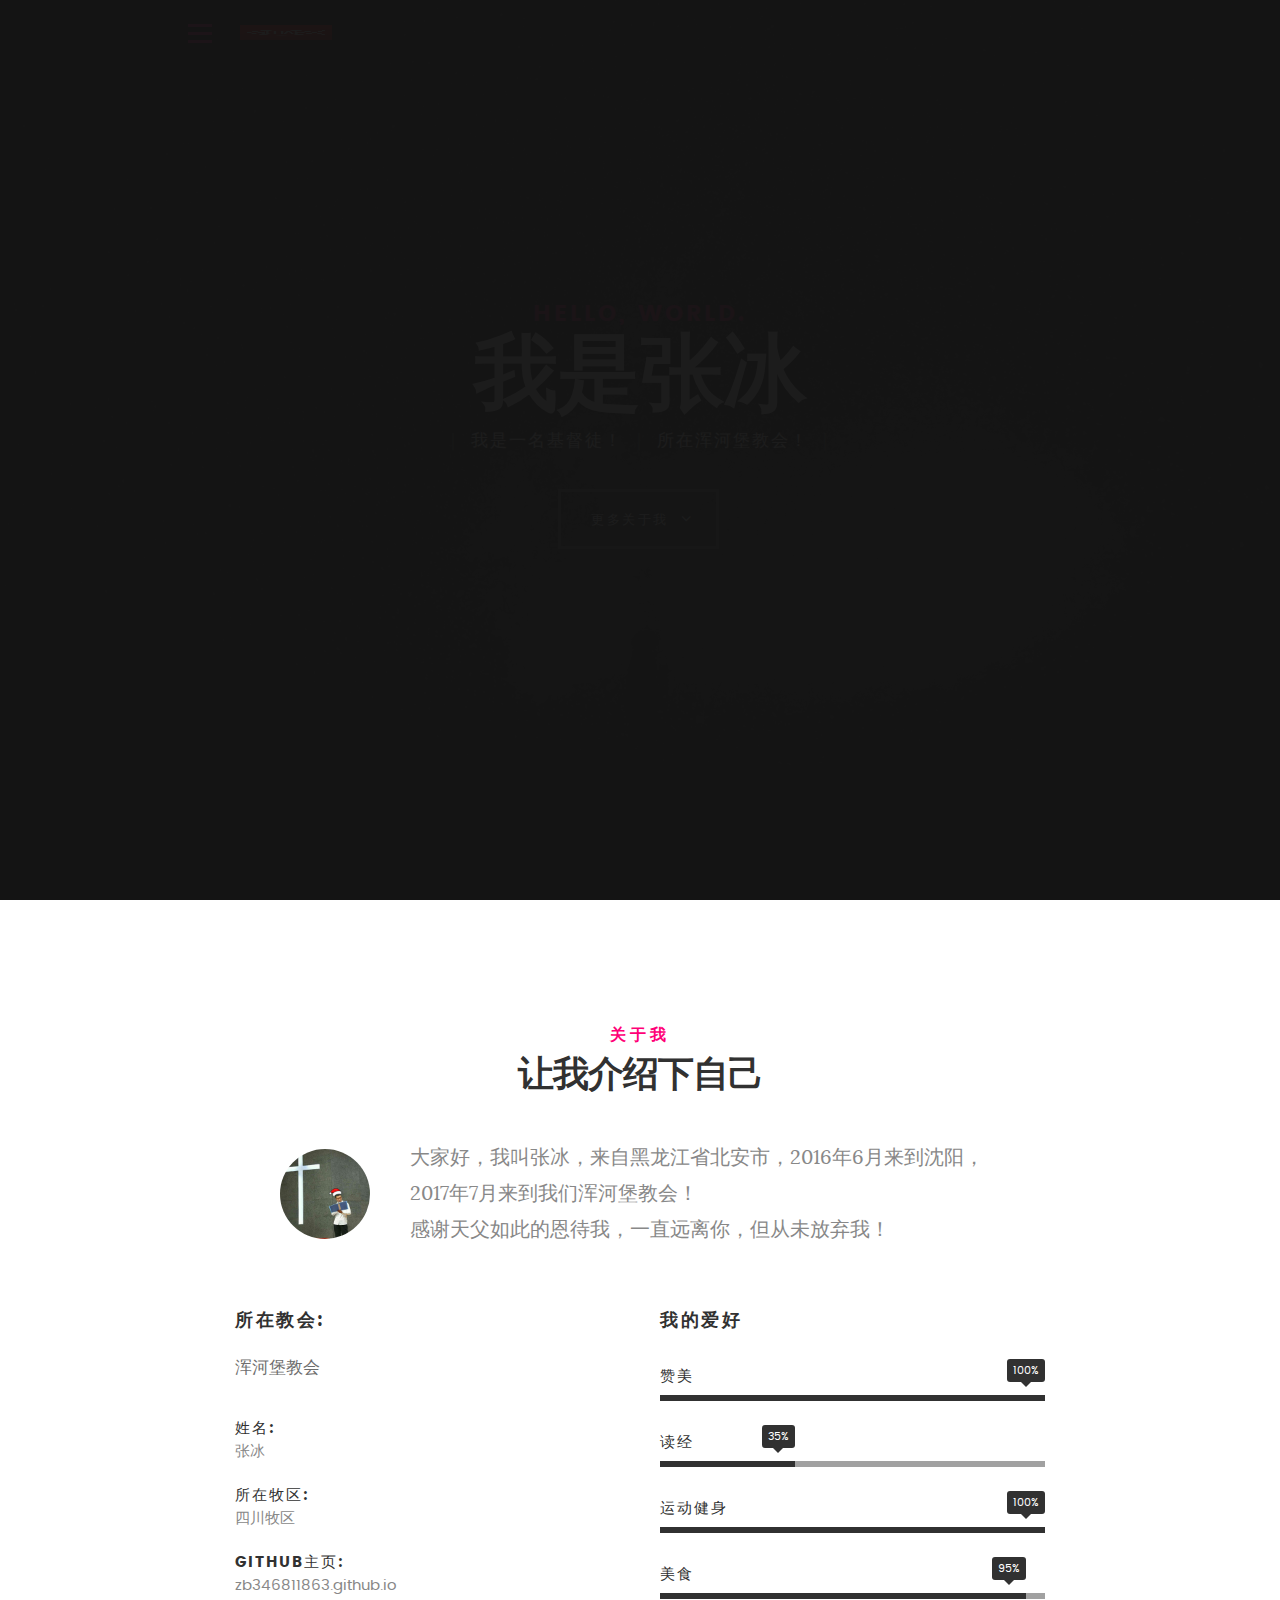
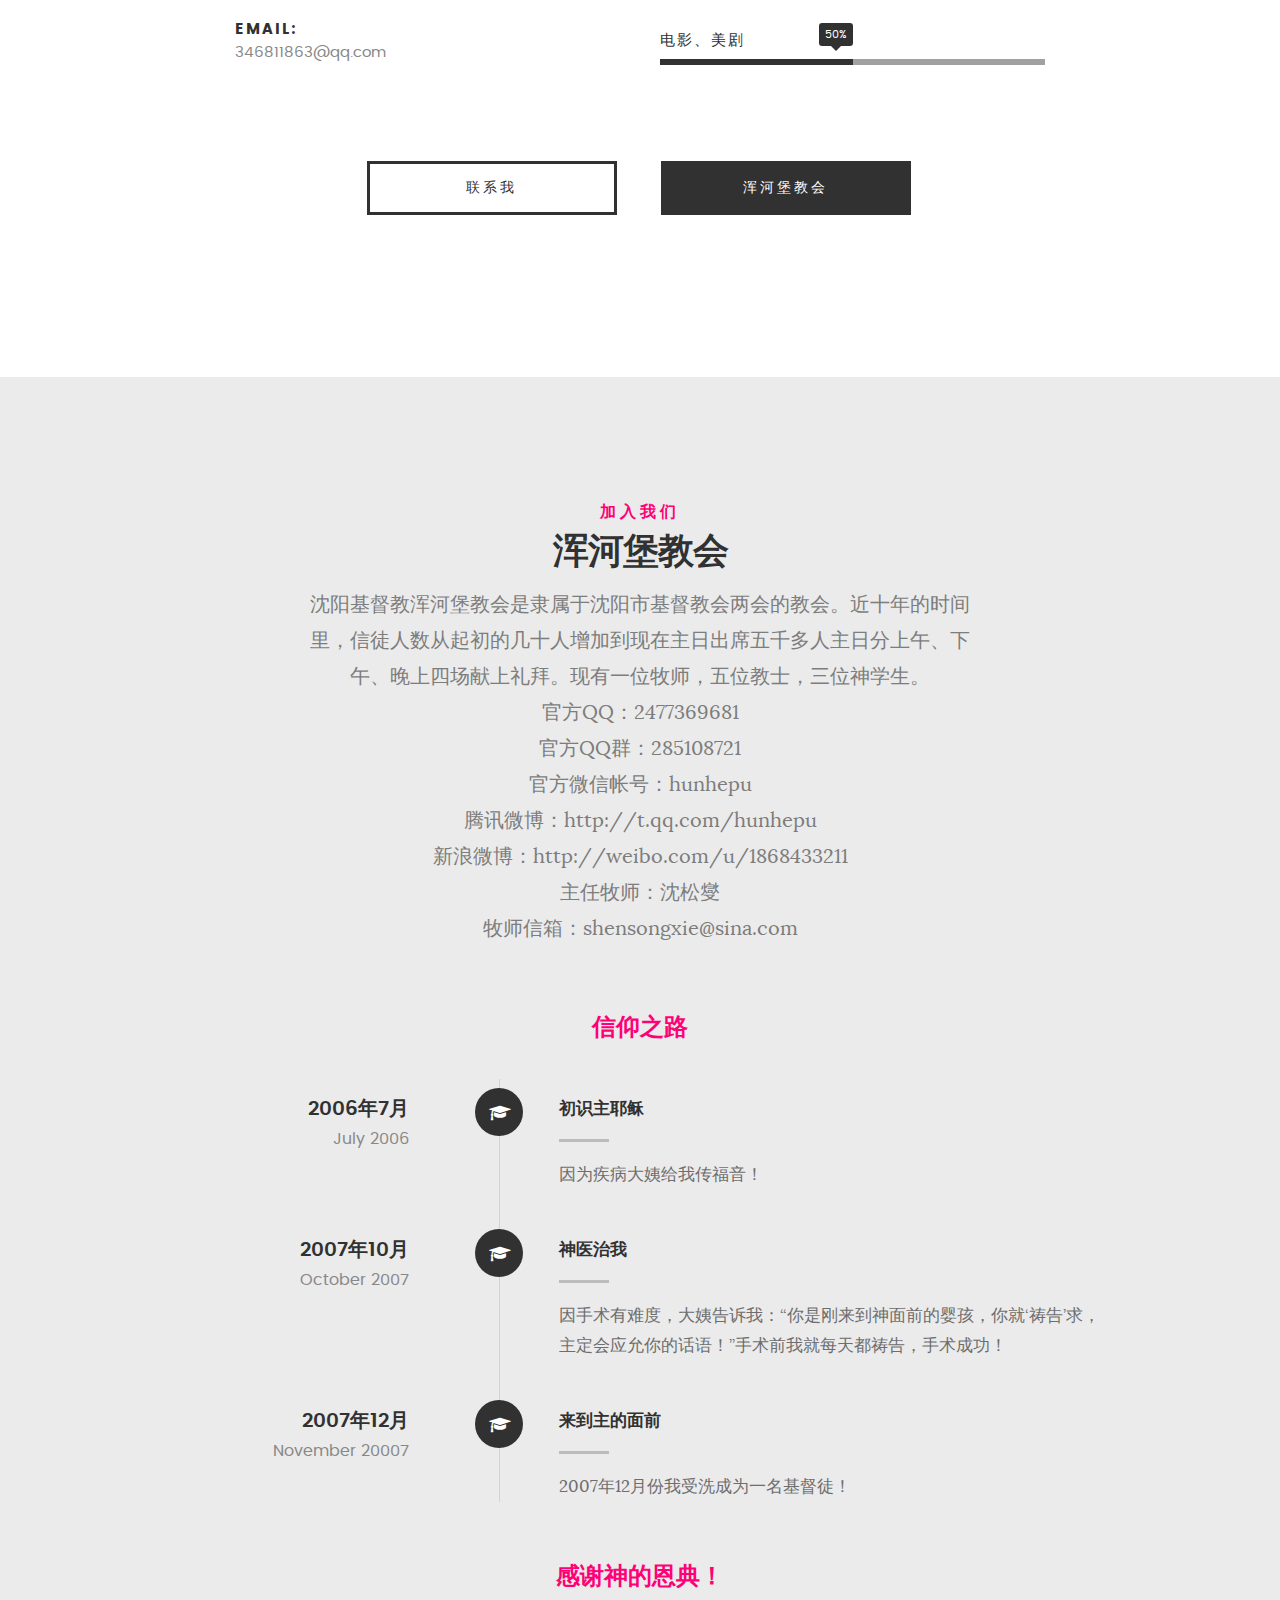
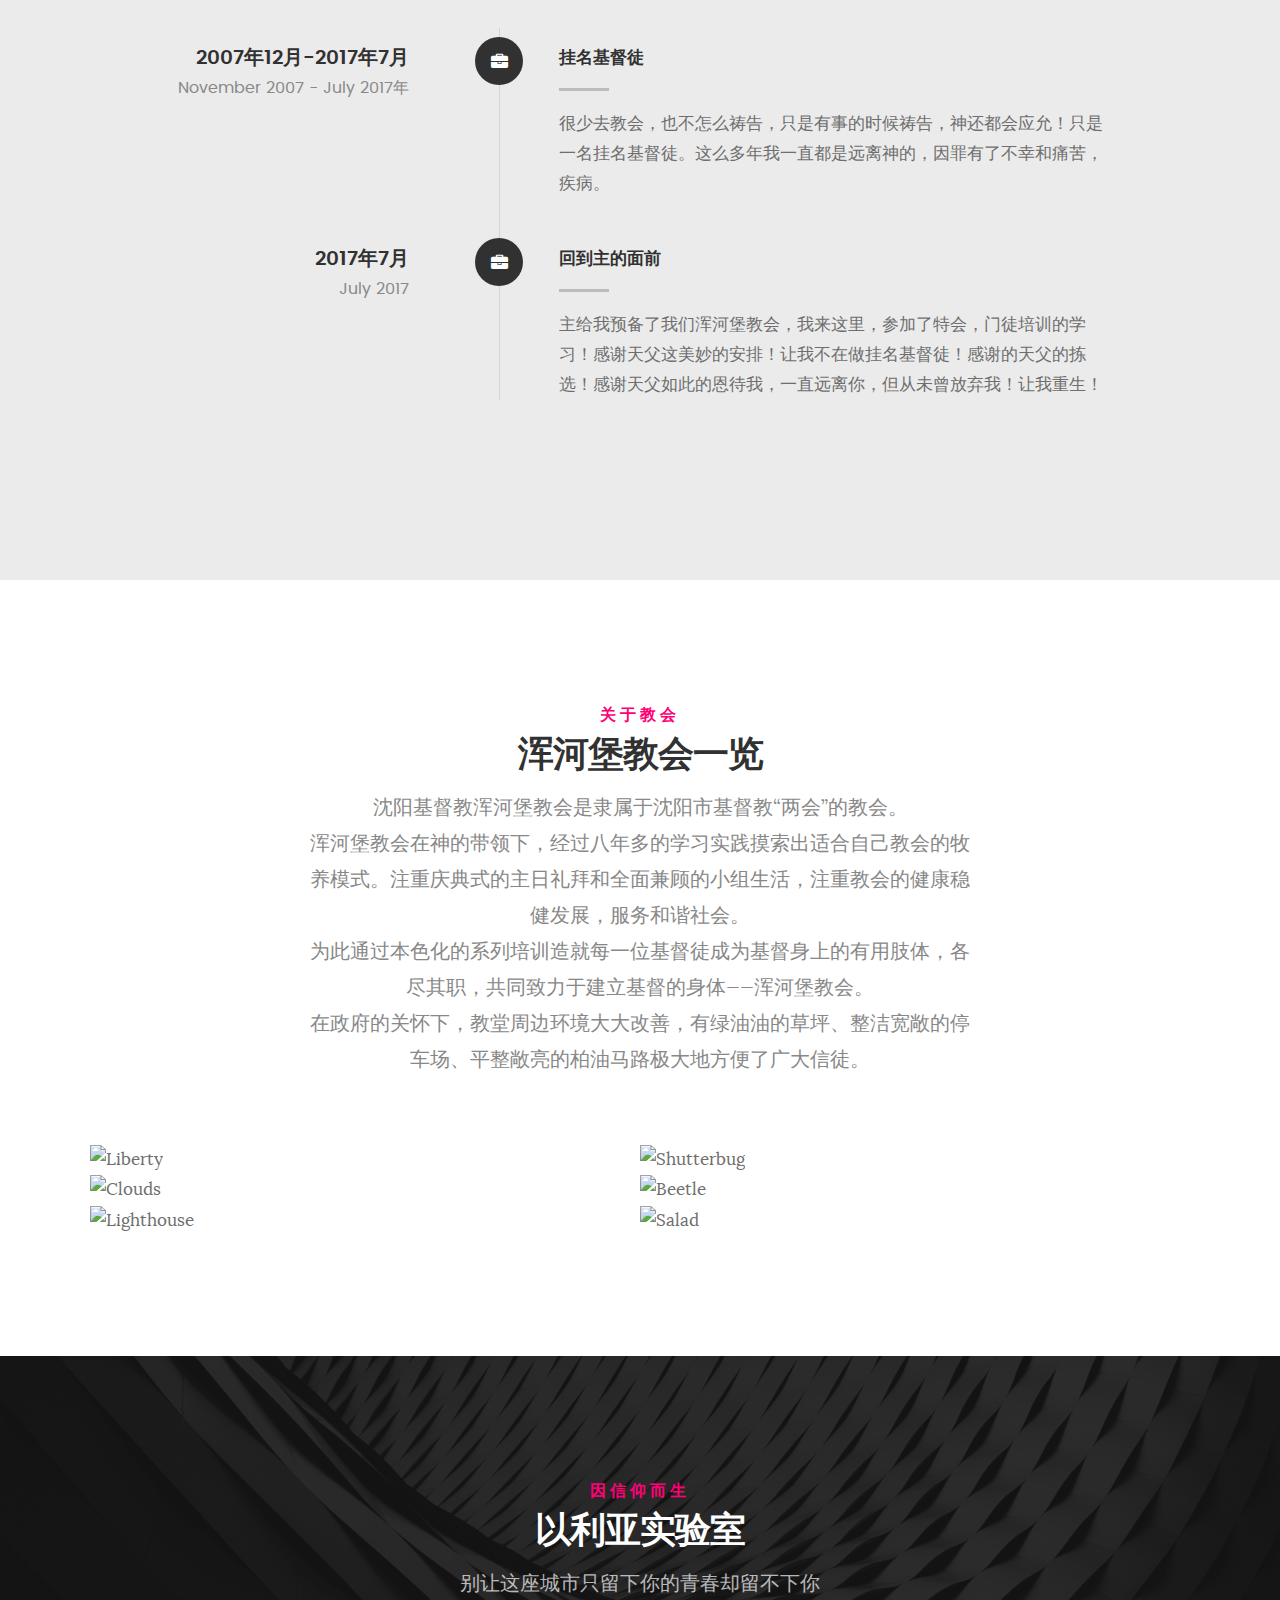
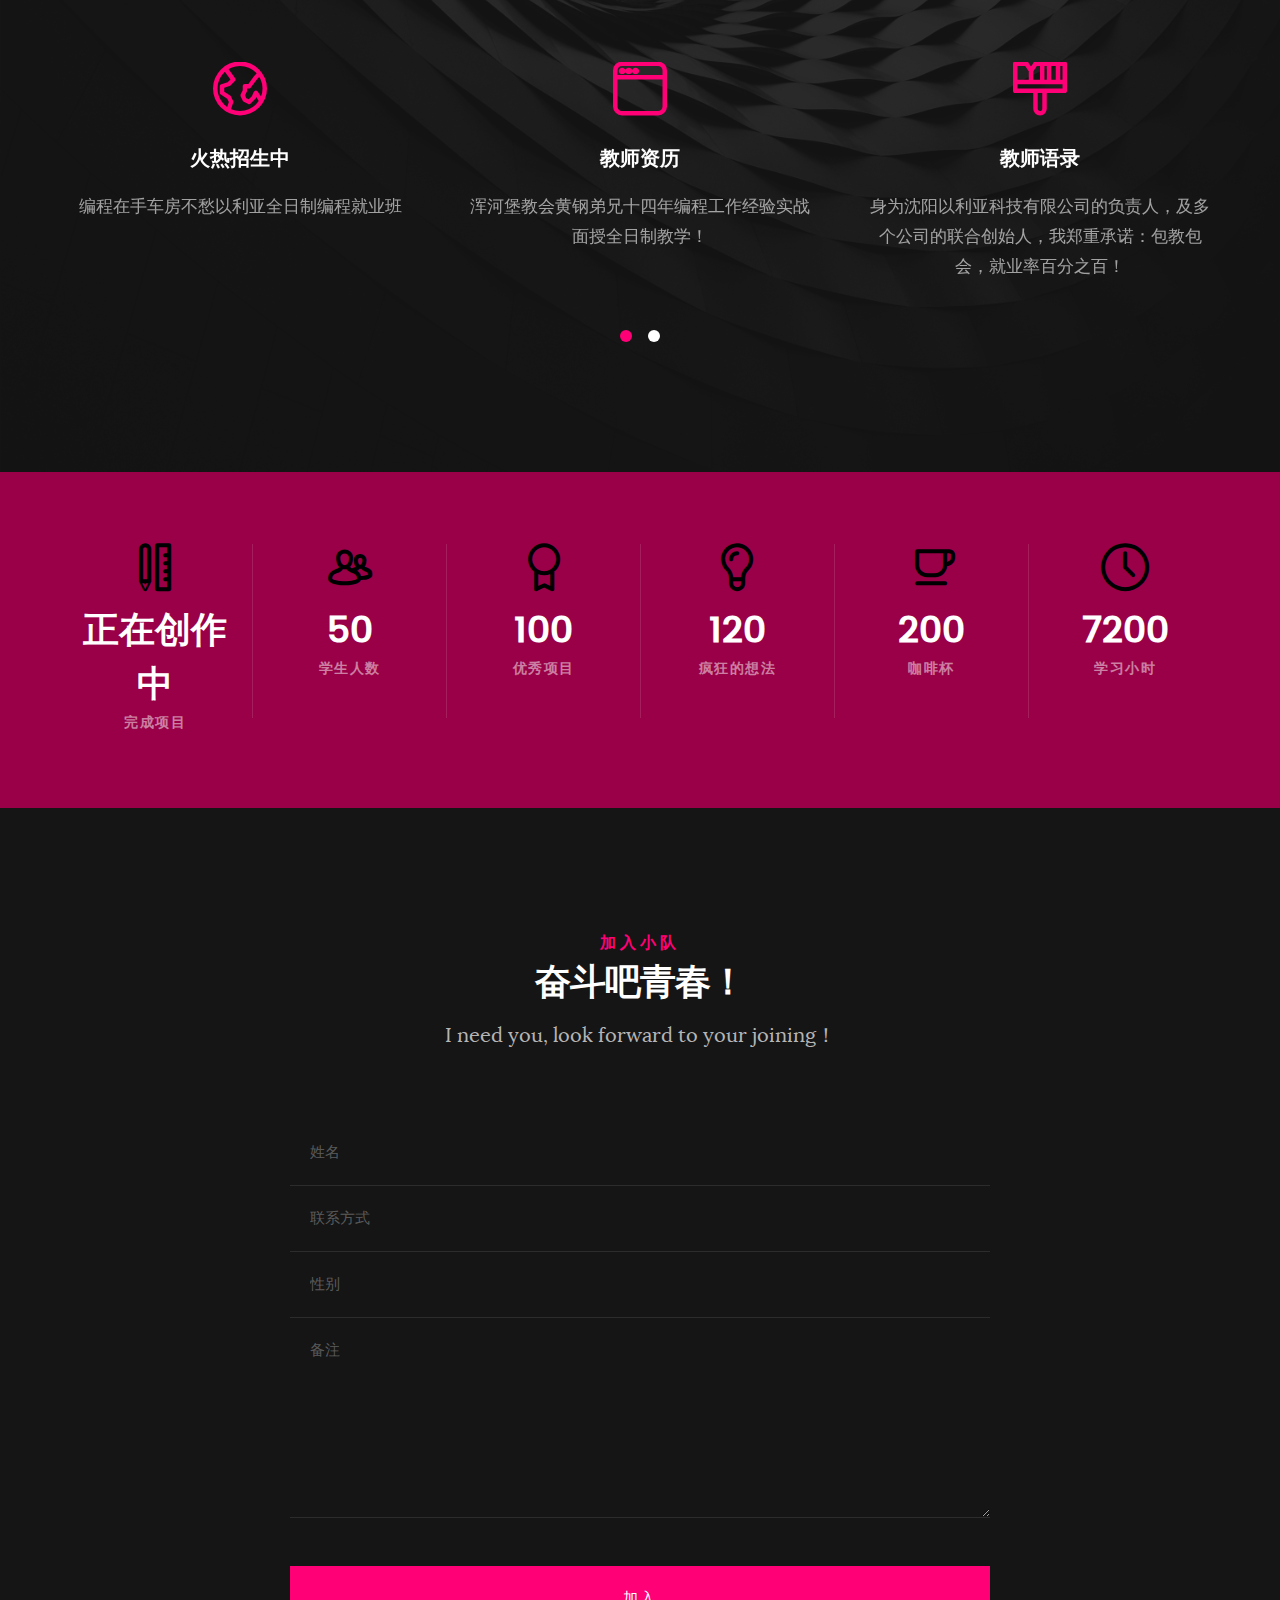
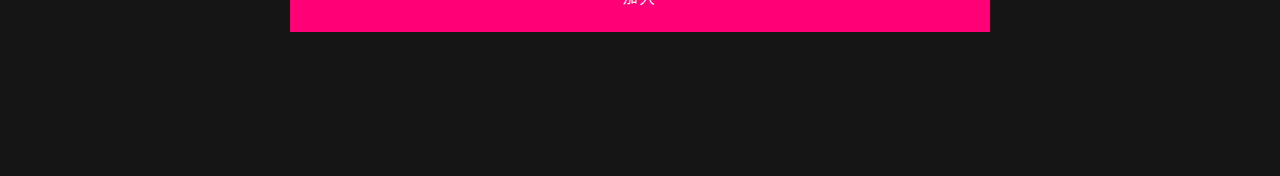
==== commit 9cde4af7: "New personal home page" ====
--- a/index.html
+++ b/index.html
@@ -1,84 +1,1025 @@
-<!DOCTYPE HTML>
-<html>
+<!DOCTYPE html>
+<!--[if IE 8 ]><html class="no-js oldie ie8" lang="en"> <![endif]-->
+<!--[if IE 9 ]><html class="no-js oldie ie9" lang="en"> <![endif]-->
+<!--[if (gte IE 9)|!(IE)]><!--><html class="no-js" lang="en"> <!--<![endif]-->
 <head>
-<title>Home</title>
-
-<!-- Custom Theme files -->
-<link href="css/style.css" rel="stylesheet" type="text/css" media="all"/>
-<!-- Custom Theme files -->
-
-<meta http-equiv="Content-Type" content="text/html; charset=utf-8" />
-<meta name="viewport" content="width=device-width, initial-scale=1, maximum-scale=1">
-<meta http-equiv="Content-Type" content="text/html; charset=utf-8" /> 
-<meta name="keywords" content="Simple Profile Widget Responsive, Login form web template, Sign up Web Templates, Flat Web Templates, Login signup Responsive web template, Smartphone Compatible web template, free web designs for Nokia, Samsung, LG, sony ericsson, Motorola web design" />
-<link href='https://fonts.googleapis.com/css?family=Droid+Sans:400,700' rel='stylesheet' type='text/css'>
-<script src="js/jquery.js" type="text/javascript"></script>
-<script type="text/javascript" src="js/script.js"></script>
-</head>
-<body>
-	<div class="head">
-		<div class="head-text">
-			<h1>Personal profile</h1>
-			<div class="zhiding" style="width: 100px;
+
+   <!--- basic page needs
+   ================================================== -->
+   <meta charset="utf-8">
+	<title>佑</title>
+	<meta name="description" content="">  
+	<meta name="author" content="">
+
+   <!-- mobile specific metas
+   ================================================== -->
+	<meta name="viewport" content="width=device-width, initial-scale=1, maximum-scale=1">
+
+ 	<!-- CSS
+   ================================================== -->
+   <link rel="stylesheet" href="css/base.css">  
+   <link rel="stylesheet" href="css/main.css">
+   <link rel="stylesheet" href="css/vendor.css">     
+
+   <!-- script
+   ================================================== -->   
+	<script src="js/modernizr.js"></script>
+	<script src="js/pace.min.js"></script>
+
+   <!-- favicons
+	================================================== -->
+	<link rel="icon" type="image/png" href="favicon.png">
+	
+	<!-- <style>
+		.erweima{
+			/* float: left; */
+			width: 100px;
 			height: 100px;
 			position: fixed;
-			top: 50px;
-			right: 50px;;"><img src="images/2.jpg" width="100px" height="100px" alt=""><p style="color: #777"></p></div>
-		</div>
-		<div class="login">
-			<div class="header">
-				<div class="text">
-					<img src="images/1.jpg" width="150px" height="150px" alt="" />
-					<h2>Zhang Bing</h2>
-					<a href="mailto:info@example.com"><p>@18645674648</p></a>
-				</div>
-			</div>
-			<div class="followers">
-				<div class="f-left f-1">
-					<a href="https://baike.baidu.com/item/%E6%9A%B4%E8%BA%81/625220?fr=aladdin" style="color: #777"><span class="f1">暴躁</span></a>
-				</div>
-				<div class="f-left f-middle">
-					<a href="https://baike.baidu.com/item/%E4%BB%BB%E6%80%A7/3167" style="color: #777"><span class="f2">任性</span></a>
-				</div>
-				<div class="f-left f-right">
-					<a href="https://baike.baidu.com/item/%E4%B8%93%E6%A8%AA/5246553" style="color: #777"><span class="f3">专横</span></a>
-				</div>
-					<div class="clear"></div>
-			</div>
-			<ul class="content">
-      <li class="menu">
-               <ul>
-		    <li class="button"><a href="#" style="color: #777">个人简介<i>3</i></a></li>          	
-            <li class="dropdown">
-                <ul class="icon-navigation">
-                    <li><a href="#" style="color: #777">年龄：太大，不宜透漏<span></span></a></li>
-                    <li><a href="#" style="color: #777">学历：太高，需要低调<span></span></a></li>
-                    <li><a href="#" style="color: #777">住址：太远，就那一撇<span></span></a></li>
-                </ul>
-			</li>
-          </ul>      
-      </li>     
-      <li class="menu">
-        <ul>
-		    <li class="button"><a href="#" style="color: #777">爱好</a></li>
-            <li class="dropdown">
-                <ul class="icon-navigation">
-                    <li><a href="#" style="color: #777">运动</a></li>
-                    <li><a href="#" style="color: #777">游戏</a></li>
-                    <li><a href="#" style="color: #777">美食</a></li>
-                    <li><a href="#" style="color: #777">旅游</a></li>
-                </ul>
-			</li>
-          </ul>   		  
-      </li>
-  </ul>
-		</div>	
-        <div class="copyrights">Collect from <a href="http://www.cssmoban.com/" >企业网站模板</a></div>			
-	</div>	
-	<div class="footer">
-		<p>&copy; 版权所有权归浑河堡教会所有请勿抄袭😏 <a href="http://www.hunhepu.com/" target="_blank" title="模板之家">浑河堡教会网站请点击</a> </p>
-	</div>
+			top: 0px;
+			left: 50px;
+
+		}
+	</style> -->
+</head>
+
+<body id="top">
+
+	<!-- header 
+   ================================================== -->
+   <header>   	
+   	<div class="row">
+
+   		<div class="top-bar">
+   			<a class="menu-toggle" href="#"><span>Menu</span></a>
+
+	   		<div class="logo">
+				 <a href="index.html">Emmanuel</a>
+				 <audio  autoplay> 
+						<source src="images/耶稣掌权.mp3" type="audio/ogg"> 
+						<source src="images/耶稣掌权.mp3" type="audio/mpeg"> 
+					  
+					  </audio>
+		      </div>		      
+
+		   	<nav id="main-nav-wrap">
+					<ul class="main-navigation">
+						<li class="current"><a class="smoothscroll"  href="#intro" title="">主页</a></li>
+						<li><a class="smoothscroll"  href="#about" title="">关于我</a></li>
+						<li><a class="smoothscroll"  href="#resume" title="">加入我们</a></li>
+						<li><a class="smoothscroll"  href="#portfolio" title="">关于教会</a></li>
+						<li><a class="smoothscroll"  href="#services" title="">因信仰而生</a></li>					
+						<li><a class="smoothscroll"  href="#contact" title="">加入小队</a></li>	
+						<!-- <li><a href="styles.html" title="">Style Demo</a></li>				 -->
+					</ul>
+				</nav>  
+					  
+				
+   		</div> <!-- /top-bar --> 
+   		
+				
+		  
+	   </div> <!-- /row --> 	
+	   <!-- <div class="erweima">
+			<img src="images/教会.png" alt="" style="">
+	   </div> -->
+	   
+   </header> <!-- /header -->
+
+	<!-- intro section
+   ================================================== -->
+   <section id="intro">   
+
+   	<div class="intro-overlay"></div>	
+
+   	<div class="intro-content">
+   		<div class="row">
+
+   			<div class="col-twelve">
+
+	   			<h5>Hello, World.</h5>
+	   			<h1>我是张冰</h1>
+
+	   			<p class="intro-position">
+	   				<span>我是一名基督徒！</span>
+	   				<span>所在浑河堡教会！</span> 
+	   			</p>
+
+	   			<a class="button stroke smoothscroll" href="#about" title="">更多关于我</a>
+
+	   		</div>  
+   			
+   		</div>   		 		
+   	</div> <!-- /intro-content --> 
+
+   	<!-- <ul class="intro-social">        
+         <li><a href="#"><i class="fa fa-facebook"></i></a></li>
+         <li><a href="#"><i class="fa fa-behance"></i></a></li>
+         <li><a href="#"><i class="fa fa-twitter"></i></a></li>
+         <li><a href="#"><i class="fa fa-dribbble"></i></a></li>
+         <li><a href="#"><i class="fa fa-instagram"></i></a></li>
+      </ul> /intro-social      	 -->
+
+   </section> <!-- /intro -->
+
+
+   <!-- about section
+   ================================================== -->
+   <section id="about">  
+
+   	<div class="row section-intro">
+   		<div class="col-twelve">
+
+   			<h5>关于我</h5>
+   			<h1>让我介绍下自己</h1>
+
+   			<div class="intro-info">
+
+   				<img src="images/1.jpg" alt="Profile Picture">
+
+   				<p class="lead">大家好，我叫张冰，来自黑龙江省北安市，2016年6月来到沈阳，2017年7月来到我们浑河堡教会！<br> 感谢天父如此的恩待我，一直远离你，但从未放弃我！</p>
+   			</div>   			
+
+   		</div>   		
+   	</div> <!-- /section-intro -->
+
+   	<div class="row about-content">
+
+   		<div class="col-six tab-full">
+
+   			<h3>所在教会:</h3>
+   			<p>浑河堡教会<br></p>
+
+   			<ul class="info-list">
+   				<li>
+   					<strong>姓名:</strong>
+   					<span>张冰</span>
+   				</li>
+   				<li>
+   					<strong>所在牧区:</strong>
+   					<span>四川牧区</span>
+   				</li>
+   				<!-- <li>
+   					<strong>:</strong>
+   					<span>以利亚实验室</span>
+   				</li> -->
+   				<li>
+   					<strong>github主页:</strong>
+   					<span>zb346811863.github.io</span>
+   				</li>
+   				<li>
+   					<strong>Email:</strong>
+   					<span>346811863@qq.com</span>
+   				</li>
+
+   			</ul> <!-- /info-list -->
+
+   		</div>
+
+   		<div class="col-six tab-full">
+
+   			<h3>我的爱好</h3>
+   			<p></p>
+
+				<ul class="skill-bars">
+				   <li>
+				   	<div class="progress percent100"><span>100%</span></div>
+				   	<strong>赞美</strong>
+				   </li>
+				   <li>
+				   	<div class="progress percent35"><span>35%</span></div>
+				   	<strong>读经</strong>
+				   </li>
+				   <li>
+				   	<div class="progress percent100"><span>100%</span></div>
+				   	<strong>运动健身</strong>
+				   </li>
+				   <li>
+				   	<div class="progress percent95"><span>95%</span></div>
+				   	<strong>美食</strong>
+				   </li>
+				   <li>
+
+				   	<div class="progress percent50"><span>50%</span></div>
+				   	<strong>电影、美剧</strong>
+				   </li>
+      
+				</ul> <!-- /skill-bars -->		
+
+   		</div>
+
+   	</div>
+
+   	<div class="row button-section">
+   		<div class="col-twelve">
+   			<a href="#contact" title="Hire Me" class="button stroke smoothscroll">联系我</a>
+   			<a href="http://www.hunhepu.com/" title="Download CV" class="button button-primary">浑河堡教会</a>
+   		</div>   		
+   	</div>
+
+   </section> <!-- /process-->    
+
+
+   <!-- resume Section
+   ================================================== -->
+	<section id="resume" class="grey-section">
+
+		<div class="row section-intro">
+   		<div class="col-twelve">
+
+   			<h5>加入我们</h5> 
+   			<h1>浑河堡教会</h1> <a href=""></a>
+
+			   <p class="lead">沈阳基督教浑河堡教会是隶属于沈阳市基督教会两会的教会。近十年的时间里，信徒人数从起初的几十人增加到现在主日出席五千多人主日分上午、下午、晚上四场献上礼拜。现有一位牧师，五位教士，三位神学生。
+					<br>官方QQ：2477369681<br>
+					官方QQ群：285108721<br>
+					官方微信帐号：hunhepu<br> 
+					腾讯微博：http://t.qq.com/hunhepu<br>
+					新浪微博：http://weibo.com/u/1868433211<br>
+					主任牧师：沈松燮<br>
+					牧师信箱：shensongxie@sina.com<br>
+			   </p>
+
+   		</div>   		
+   	</div> <!-- /section-intro--> 
+
+   	<div class="row resume-timeline">
+
+   		<div class="col-twelve resume-header">
+
+   			<h2>信仰之路</h2>
+
+   		</div> <!-- /resume-header -->
+
+   		<div class="col-twelve">
+
+   			<div class="timeline-wrap">
+
+   				<div class="timeline-block">
+
+	   				<div class="timeline-ico">
+	   					<i class="fa fa-graduation-cap"></i>
+	   				</div>
+
+	   				<div class="timeline-header">
+	   					<h3>2006年7月</h3>
+	   					<p>July 2006</p>
+	   				</div>
+
+	   				<div class="timeline-content">
+	   					<h4>初识主耶稣</h4>
+	   					<p>因为疾病大姨给我传福音！</p>
+	   				</div>
+
+	   			</div> <!-- /timeline-block -->
+
+	   			<div class="timeline-block">
+
+	   				<div class="timeline-ico">
+	   					<i class="fa fa-graduation-cap"></i>
+	   				</div>
+
+	   				<div class="timeline-header">
+	   					<h3>2007年10月</h3>
+	   					<p>October 2007</p>
+	   				</div>
+
+	   				<div class="timeline-content">
+	   					<h4>神医治我</h4>
+	   					<p>因手术有难度，大姨告诉我：“你是刚来到神面前的婴孩，你就‘祷告’求，主定会应允你的话语！”手术前我就每天都祷告，手术成功！</p>
+	   				</div>
+
+	   			</div> <!-- /timeline-block -->
+
+	   			<div class="timeline-block">
+
+	   				<div class="timeline-ico">
+	   					<i class="fa fa-graduation-cap"></i>
+	   				</div>
+
+	   				<div class="timeline-header">
+	   					<h3>2007年12月</h3>
+	   					<p>November 20007</p>
+	   				</div>
+
+	   				<div class="timeline-content">
+	   					<h4>来到主的面前</h4>
+	   					<p>2007年12月份我受洗成为一名基督徒！</p>
+	   				</div>
+
+	   			</div> <!-- /timeline-block -->
+
+   			</div> <!-- /timeline-wrap -->   			
+
+   		</div> <!-- /col-twelve -->
+   		
+   	</div> <!-- /resume-timeline -->
+   	
+   	<div class="row resume-timeline">
+
+   		<div class="col-twelve resume-header">
+
+   			<h2>感谢神的恩典！</h2>
+
+   		</div> <!-- /resume-header -->
+
+   		<div class="col-twelve">
+
+   			<div class="timeline-wrap">
+
+   				<div class="timeline-block">
+
+	   				<div class="timeline-ico">
+	   					<i class="fa fa-briefcase"></i>
+	   				</div>
+
+	   				<div class="timeline-header">
+	   					<h3>2007年12月-2017年7月</h3>
+	   					<p>November 2007 - July 2017年</p>
+	   				</div>
+
+	   				<div class="timeline-content">
+	   					<h4>挂名基督徒</h4>
+	   					<p>很少去教会，也不怎么祷告，只是有事的时候祷告，神还都会应允！只是一名挂名基督徒。这么多年我一直都是远离神的，因罪有了不幸和痛苦，疾病。</p>
+	   				</div>
+
+	   			</div> <!-- /timeline-block -->
+
+	   			<div class="timeline-block">
+
+	   				<div class="timeline-ico">
+	   					<i class="fa fa-briefcase"></i>
+	   				</div>
+
+	   				<div class="timeline-header">
+	   					<h3>2017年7月</h3>
+	   					<p>July 2017</p>
+	   				</div>
+
+	   				<div class="timeline-content">
+	   					<h4>回到主的面前</h4>
+	   					<p>主给我预备了我们浑河堡教会，我来这里，参加了特会，门徒培训的学习！感谢天父这美妙的安排！让我不在做挂名基督徒！感谢的天父的拣选！感谢天父如此的恩待我，一直远离你，但从未曾放弃我！让我重生！</p>
+	   				</div>
+
+	   			</div> <!-- /timeline-block -->
+
+	   			<!-- <div class="timeline-block">
+
+	   				<div class="timeline-ico">
+	   					<i class="fa fa-briefcase"></i>
+	   				</div>
+
+	   				<div class="timeline-header">
+	   					<h3>Bachelor Degree</h3>
+	   					<p>May 2013 - June 2014</p>
+	   				</div>
+
+	   				<div class="timeline-content">
+	   					<h4>Design College</h4>
+	   					<p>Lorem ipsum Occaecat do esse ex et dolor culpa nisi ex in magna consectetur nisi cupidatat laboris esse eiusmod deserunt aute do quis velit esse sed Ut proident cupidatat nulla esse cillum laborum occaecat nostrud sit dolor incididunt amet est occaecat nisi incididunt.</p>
+	   				</div>
+
+	   			</div> /timeline-block -->
+
+   			</div> <!-- /timeline-wrap -->   			
+
+   		</div> <!-- /col-twelve -->
+   		
+   	</div> <!-- /resume-timeline -->
+		
+	</section> <!-- /features -->
+
+
+	<!-- Portfolio Section
+   ================================================== -->
+	<section id="portfolio">
+
+		<div class="row section-intro">
+   		<div class="col-twelve">
+
+   			<h5>关于教会</h5>
+   			<h1>浑河堡教会一览</h1>
+
+   			<p class="lead">沈阳基督教浑河堡教会是隶属于沈阳市基督教“两会”的教会。<br>
+					<!-- 2001年，借钱购买了简易平房，浑河堡教会正式成立。<br>
+					2005年，因城市开发而动迁，租用融城时代商业网点作为礼拜堂。<br>
+					2006年11月，新堂竣工、入住。新堂占地面积1200平方米。建筑面积1000多平方米。为二层钢筋框架结构，造型典雅、大方，又不失时尚的气息。<br>
+					2007年8月2日，举行了献堂暨沈松燮牧师迎立庆典。<br>
+					2008年，北京奥运会期间被指定为接待沈阳足球赛区外籍运动员礼拜的场所。<br>
+					2013年，第十二届全运会期间被选定为宗教服务重点场所。<br> -->
+					<!-- 这十多年的时间里，随着浑南区经济社会的发展，教会信徒人数也从起初的几十人增加到现在主日出席1500多人。<br>
+					主日分上午两场、下午、晚上共四场献上礼拜。现有一位牧师、五位教士、五位神学生。<br> -->
+					浑河堡教会在神的带领下，经过八年多的学习实践摸索出适合自己教会的牧养模式。注重庆典式的主日礼拜和全面兼顾的小组生活，注重教会的健康稳健发展，服务和谐社会。<br>
+					为此通过本色化的系列培训造就每一位基督徒成为基督身上的有用肢体，各尽其职，共同致力于建立基督的身体——浑河堡教会。<br>
+					在政府的关怀下，教堂周边环境大大改善，有绿油油的草坪、整洁宽敞的停车场、平整敞亮的柏油马路极大地方便了广大信徒。</p>
+
+   		</div>   		
+   	</div> <!-- /section-intro--> 
+
+   	<div class="row portfolio-content">
+
+   		<div class="col-twelve">
+
+   			<!-- portfolio-wrapper -->
+	         <div id="folio-wrapper" class="block-1-2 block-mob-full stack">
+
+	         	<div class="bgrid folio-item">
+	               <div class="item-wrap">
+	               	<img src="http://hunhepu.org/uploadfile/2013/0904/20130904115026990.jpg" alt="Liberty">
+	                  <a href="#modal-01" class="overlay">	                  	           
+	                     <div class="folio-item-table">
+	                     	<div class="folio-item-cell">
+		     					       <h3 class="folio-title">浑河堡教堂正面门口</h3>	     					    
+		     					    	 <span class="folio-types">
+		     					       	
+		     					       </span>
+		     					   </div>	                      	
+	                     </div>                    
+	                  </a>
+	               </div>	               
+	        		</div> <!-- /folio-item -->
+
+	        		<div class="bgrid folio-item">
+	               <div class="item-wrap">
+	               	<img src="http://hunhepu.org/uploadfile/2015/1118/20151118070727324.jpg" alt="Shutterbug" width="800px" height="800px">
+	               	<a href="#modal-02" class="overlay">              		                  
+	                     <div class="folio-item-table">
+	                     	<div class="folio-item-cell">
+	                     		<h3 class="folio-title">浑河堡教堂全景</h3>	     					    
+		     					    	<span class="folio-types">
+		     					       	  
+		     					      </span>		     		
+		     					   </div> 	                      	
+	                     </div>                    
+	                  </a>
+	               </div>
+	        		</div> <!-- /folio-item -->
+
+	            <div class="bgrid folio-item">
+	               <div class="item-wrap">
+	               	<img src="http://hunhepu.org/uploadfile/2015/1118/20151118064757340.jpg"alt="Clouds">
+	                  <a href="#modal-03" class="overlay">             		                  
+	                     <div class="folio-item-table">
+	                     	<div class="folio-item-cell">
+	                     		<h3 class="folio-title">浑河堡教会礼拜堂全景</h3>	     					    
+		     					    	<span class="folio-types">
+		     					       	  
+		     					      </span>		     		
+		     					   </div> 	                      	
+	                     </div>                    
+	                  </a>
+	               </div>
+	        		</div> <!-- /folio-item -->
+
+	            <div class="bgrid folio-item">
+	               <div class="item-wrap">
+	               	<img src="http://hunhepu.org/uploadfile/2013/0904/20130904121403333.jpg" alt="Beetle">
+	                  <a href="#modal-04" class="overlay">                  	                 
+	                     <div class="folio-item-table">
+	                     	<div class="folio-item-cell">
+	                     		<h3 class="folio-title">浑河堡教会停车场</h3>	     					    
+		     					    	<span class="folio-types">
+		     					       	 
+		     					      </span>		     		
+		     					   </div>  	                      	
+	                     </div>                    
+	                  </a>
+	               </div>
+	        		</div> <!-- /folio-item -->     
+
+	        		<div class="bgrid folio-item">
+	               <div class="item-wrap">
+	               	<img src="http://hunhepu.org/uploadfile/2013/0913/20130913095534442.jpg" alt="Lighthouse">
+	                  <a href="#modal-05" class="overlay">             		                  
+	                     <div class="folio-item-table">
+	                     	<div class="folio-item-cell">
+	                     		<h3 class="folio-title">浑河堡教会老堂旧址</h3>	     					    
+		     					    	<span class="folio-types">
+		     					       	
+		     					      </span>		     		
+		     					   </div> 	                      	
+	                     </div>                    
+	                  </a>
+	               </div>
+	        		</div> <!-- /folio-item -->
+
+	            <div class="bgrid folio-item">
+	               <div class="item-wrap">
+	               	<img src="http://hunhepu.org/uploadfile/2013/0904/20130904113824531.jpg" alt="Salad">
+	                  <a href="#modal-06" class="overlay">
+	                     <div class="folio-item-table">
+	                     	<div class="folio-item-cell">
+	                     		<h3 class="folio-title">沈松變主任牧师证道</h3>	     					    
+		     					    	<span class="folio-types">
+		     					       	 
+		     					      </span>		     		
+		     					   </div>	                      	
+	                     </div>                    
+	                  </a>
+	               </div>
+	        		</div> <!-- /folio-item -->   
+                    
+                    <div class="copyrights">Collect from <a href="http://www.cssmoban.com/" >企业网站模板</a></div>
+
+	            <!-- modal popups - begin
+	            ============================================================= -->
+	            <div id="modal-01" class="popup-modal slider mfp-hide">	
+
+				     	<div class="media">
+				     		<img src="http://hunhepu.org/uploadfile/2013/0904/20130904115026990.jpg" alt="" width="600px" height="400px" />
+				     	</div>      	
+
+					   <div class="description-box">
+					      <h4>浑河堡教堂正面门口</h4>		      
+					      <p>窄门、窄路背起我的十字架。浑河堡教堂正面门口（上图）的设计灵感就来源于“窄门”。</p>
+
+					      <div class="categories"></div>			               
+					   </div>
+
+			         <div class="link-box">
+			            <a href="http://hunhepu.org/index.php?m=content&c=index&a=show&catid=64&id=32">更多教堂图片</a>
+					      <a href="#" class="popup-modal-dismiss">关闭</a>
+			         </div>		      
+
+				   </div> <!-- /modal-01 -->
+
+				   <div id="modal-02" class="popup-modal slider mfp-hide">	
+
+				     	<div class="media">
+				     		<img src="http://hunhepu.org/uploadfile/2015/1118/20151118070727324.jpg" alt="" />
+				     	</div>      	
+
+					   <div class="description-box">
+					      <h4>浑河堡教堂全景</h4>		      
+					      <p></p>
+
+					      <div class="categories"></div>			               
+					   </div>
+
+			         <div class="link-box">
+			            <a href="http://hunhepu.org/index.php?m=content&c=index&a=lists&catid=24">更多赞美队图片</a>
+					      <a href="#" class="popup-modal-dismiss">关闭</a>
+			         </div>		      
+
+				   </div> <!-- /modal-02 -->
+
+				   <div id="modal-03" class="popup-modal slider mfp-hide">	
+
+				     	<div class="media">
+				     		<img src="http://hunhepu.org/uploadfile/2015/1118/20151118064757340.jpg" alt="" />
+				     	</div>      	
+
+					   <div class="description-box">
+					      <h4>礼拜堂全景</h4>		      
+					      <p>弟兄姊妹每个周日做礼拜的场所。</p>
+
+					      <div class="categories"></div>			               
+					   </div>
+
+			         <div class="link-box">
+			            <a href="http://hunhepu.org/index.php?m=content&c=index&a=lists&catid=25">更多诗班图片</a>
+					      <a href="#" class="popup-modal-dismiss">关闭</a>
+			         </div>		      
+
+				   </div> <!-- /modal-03 -->
+
+				   <div id="modal-04" class="popup-modal slider mfp-hide">	
+
+				     	<div class="media">
+				     		<img src="http://hunhepu.org/uploadfile/2013/0904/20130904121403333.jpg" alt="" />
+				     	</div>      	
+
+					   <div class="description-box">
+					      <h4>教会停车场</h4>		      
+					      <p>浑河堡教会在政府帮助下整修的停车场，方便弟兄姊妹停放车辆。</p>
+
+					      <div class="categories"></div>			               
+					   </div>
+
+			         <div class="link-box">
+			            <a href="http://hunhepu.org/index.php?m=content&c=index&a=lists&catid=59">更多教会视频</a>
+					      <a href="#" class="popup-modal-dismiss">关闭</a>
+			         </div>		      
+
+				   </div> <!-- /modal-04 -->
+
+				   <div id="modal-05" class="popup-modal slider mfp-hide">	
+
+				     	<div class="media">
+				     		<img src="http://hunhepu.org/uploadfile/2013/0913/20130913095534442.jpg" alt="" />
+				     	</div>      	
+
+					   <div class="description-box">
+					      <h4>教会老堂旧照</h4>		      
+					      <p>2001年购买的老教堂，一直到2005年因城市开发动迁。图为正面照</p>
+
+					      <div class="categories"></div>			               
+					   </div>
+
+			         <div class="link-box">
+			            <a href="http://hunhepu.org/index.php?m=content&c=index&a=lists&catid=23">更多历史照片</a>
+					      <a href="#" class="popup-modal-dismiss">关闭</a>
+			         </div>		      
+
+				   </div> <!-- /modal-05 -->
+
+				   <div id="modal-06" class="popup-modal slider mfp-hide">	
+
+				     	<div class="media">
+				     		<img src="http://hunhepu.org/uploadfile/2013/0904/20130904113824531.jpg" alt="" />
+				     	</div>      	
+
+					   <div class="description-box">
+					      <h4>沈松變主任牧师证道</h4>		      
+					      <p></p>
+
+					      <div class="categories"></div>			               
+					   </div>
+
+			         <div class="link-box">
+			            <a href="http://hunhepu.org/index.php?m=content&c=index&a=lists&catid=58">更多圣餐图片</a>
+					      <a href="#" class="popup-modal-dismiss">关闭</a>
+			         </div>		      
+
+				   </div> <!-- /modal-06 -->
+
+
+				   <!-- modal popups - end
+	            ============================================================= -->
+
+	         </div> <!-- /portfolio-wrapper --> 
+
+   		</div>  <!-- /twelve -->   
+
+   	</div> <!-- /portfolio-content --> 
+		
+	</section> <!-- /portfolio --> 
+
+
+	<!-- CTA Section
+   ================================================== -->
+	<!-- <section id="cta" class="grey-section">
+
+   	<div class="row cta-content">
+
+   		<div class="col-twelve section-ads">  
+
+	     		<h2 class="h01"><a href="http://www.dreamhost.com/r.cgi?287326|STYLESHOUT">Styleshout Recommends Dreamhost.</a></h2>
+
+		      <p class="lead">
+		      Looking for an awesome and reliable webhosting? Try <a href="http://www.dreamhost.com/r.cgi?287326|STYLESHOUT"><span>DreamHost</span></a>.
+				Get <span>$50 off</span> when you sign up with the promocode <span>styleshout</span>. 
+				<!-- Simply type	the promocode in the box labeled “Promo Code” when placing your order. -->	
+				<!-- </p>
+
+				<div class="action">
+			      <a class="button button-primary large" href="http://www.dreamhost.com/r.cgi?287326|STYLESHOUT">Sign Up Now</a>
+		      </div>		     	
+
+   		</div>
+
+   	</div> <!-- /cta-content -->
+
+   
+
 	
+	<!-- services Section
+   ================================================== -->
+	<section id="services">
+
+		<div class="overlay"></div>
+
+		<div class="row section-intro">
+   		<div class="col-twelve">
+
+   			<h5>因信仰而生</h5>
+   			<h1>以利亚实验室</h1>
+
+   			<p class="lead">别让这座城市只留下你的青春却留不下你</p>
+
+   		</div>   		
+   	</div> <!-- /section-intro -->
+
+   	<div class="row services-content">
+
+   		<div id="owl-slider" class="owl-carousel services-list">
+
+	      	<div class="service">	
+
+	      		<span class="icon"><i class="icon-earth"></i></span>            
+
+	            <div class="service-content">	
+
+	            	 <h3>火热招生中</h3>
+
+		            <p class="desc">编程在手车房不愁以利亚全日制编程就业班
+	         		</p>
+	         		
+	         	</div> 	         	 
+
+				</div> <!-- /service -->
+
+				<div class="service">	
+
+					<span class="icon"><i class="icon-window"></i></span>                          
+
+	            <div class="service-content">	
+
+	            	<h3>教师资历</h3>  
+
+		            <p class="desc">浑河堡教会黄钢弟兄十四年编程工作经验实战面授全日制教学！
+	         		</p>
+
+	            </div>	                          
+
+			   </div> <!-- /service -->
+
+			   <div class="service">
+
+			   	<span class="icon"><i class="icon-paint-brush"></i></span>		            
+
+	            <div class="service-content">
+
+	            	<h3>教师语录</h3>
+
+		            <p class="desc">身为沈阳以利亚科技有限公司的负责人，及多个公司的联合创始人，我郑重承诺：包教包会，就业率百分之百！
+	        			</p> 
+
+	            </div> 	            	               
+
+			   </div> <!-- /service -->
+
+				<div class="service">
+
+					<span class="icon"><i class="icon-toggles"></i></span>	              
+
+	            <div class="service-content">
+
+	            	<h3>免费公开课</h3>
+
+		            <p class="desc">每周一，周四晚7点浑河堡基督教会东一教室。
+	         		</p> 
+	         		
+	            </div>                
+
+				</div> <!-- /service -->
+
+			   <div class="service">
+
+			   	<span class="icon"><i class="icon-image"></i></span>	            
+
+	            <div class="service-content">
+
+	            	<h3>上课地点</h3>
+
+		            <p class="desc">沈阳浑南奥体万达
+	        			</p> 
+
+	            </div>	               
+
+			   </div> <!-- /service -->
+
+			   <div class="service">
+
+			   	<span class="icon"><i class="icon-chat"></i></span>	   	           
+
+	            <div class="service-content">
+
+	            	 <h3>电话/微信y</h3>
+
+		            <p class="desc">18642011942
+	        			</p> 
+	        			
+	            </div>	               
+
+			   </div> <!-- /service -->
+
+	      </div> <!-- /services-list -->
+   		
+   	</div> <!-- /services-content -->
+		
+	</section> <!-- /services -->	
+
+
+	<!-- stats Section
+   ================================================== -->
+	<section id="stats" class="count-up">
+
+		<div class="row">
+			<div class="col-twelve">
+
+				<div class="block-1-6 block-s-1-3 block-tab-1-2 block-mob-full stats-list">
+
+					<div class="bgrid stat">
+
+						<div class="icon-part">
+							<i class="icon-pencil-ruler"></i>
+						</div>
+
+						<h3 class="stat-count">
+							正在创作中
+						</h3>
+
+						<h5 class="stat-title">
+							完成项目
+						</h5>
+
+					</div> <!-- /stat -->					
+
+					<div class="bgrid stat">
+
+						<div class="icon-part">
+							<i class="icon-users"></i>
+						</div>
+
+						<h3 class="stat-count">
+							50
+						</h3>
+
+						<h5 class="stat-title">
+							学生人数
+						</h5>
+
+					</div> <!-- /stat -->
+
+					<div class="bgrid stat">
+
+						<div class="icon-part">
+							<i class="icon-badge"></i>
+						</div>
+
+						<h3 class="stat-count">
+							100
+						</h3>
+
+						<h5 class="stat-title">
+							优秀项目
+						</h5>
+
+					</div> <!-- /stat -->									
+
+					<div class="bgrid stat">
+
+						<div class="icon-part">
+							<i class="icon-light-bulb"></i>
+						</div>
+
+						<h3 class="stat-count">
+							120
+						</h3>
+
+						<h5 class="stat-title">
+							疯狂的想法
+						</h5>
+
+					</div> <!-- /stat -->
+
+					<div class="bgrid stat">
+
+						<div class="icon-part">
+							<i class="icon-cup"></i>
+						</div>
+
+						<h3 class="stat-count">
+							200
+						</h3>
+
+						<h5 class="stat-title">
+							咖啡杯
+						</h5>
+
+					</div> <!-- /stat -->
+
+					<div class="bgrid stat">
+
+						<div class="icon-part">
+							<i class="icon-clock"></i>
+						</div>
+
+						<h3 class="stat-count">
+							7200
+						</h3>
+
+						<h5 class="stat-title">
+							学习小时
+						</h5>
+
+					</div> <!-- /stat -->
+
+				</div> <!-- /stats-list -->
+
+			</div> <!-- /twelve -->
+		</div> <!-- /row -->
+
+	</section> <!-- /stats -->
+
 	
+   <!-- contact
+   ================================================== -->
+	<section id="contact">
+
+		<div class="row section-intro">
+   		<div class="col-twelve">
+
+   			<h5>加入小队</h5>
+   			<h1>奋斗吧青春！</h1>
+
+   			<p class="lead">I need you, look forward to your joining！</p>
+
+   		</div> 
+   	</div> <!-- /section-intro -->
+
+   	<div class="row contact-form">
+
+   		<div class="col-twelve">
+
+            <!-- form -->
+            <form name="contactForm" id="contactForm" method="post" action="">
+      			<fieldset>
+
+                  <div class="form-field">
+ 						   <input name="contactName" type="text" id="contactName" placeholder="姓名" value="" minlength="2" required="">
+                  </div>
+                  <div class="form-field">
+	      			   <input name="contactEmail" type="email" id="contactEmail" placeholder="联系方式" value="" required="">
+	               </div>
+                  <div class="form-field">
+	     				   <input name="contactSubject" type="text" id="contactSubject" placeholder="性别" value="">
+	               </div>                       
+                  <div class="form-field">
+	                 	<textarea name="contactMessage" id="contactMessage" placeholder="备注" rows="10" cols="50" required=""></textarea>
+	               </div>                      
+                 <div class="form-field">
+                     <button class="submitform">加入</button>
+                     <div id="submit-loader">
+                        <div class="text-loader">Sending...</div>                             
+       				      <div class="s-loader">
+								  	<div class="bounce1"></div>
+								  	<div class="bounce2"></div>
+								  	<div class="bounce3"></div>
+								</div>
+							</div>
+                  </div>
+
+      			</fieldset>
+      		</form> <!-- Form End -->
+
+            <!-- contact-warning -->
+            <div id="message-warning">            	
+            </div>            
+            <!-- contact-success -->
+      		<div id="message-success">
+               <i class="fa fa-check"></i>Your message was sent, thank you!<br>
+      		</div>
+
+         </div> <!-- /col-twelve -->
+   		
+   	</div> <!-- /contact-form -->
+
+   
+
+   <!-- footer
+   ================================================== -->
+
+   <footer>
+     	<div class="row">
+
+     		<!-- <div class="col-six tab-full pull-right social">
+
+     			<ul class="footer-social">        
+			      <li><a href="#"><i class="fa fa-facebook"></i></a></li>
+			      <li><a href="#"><i class="fa fa-behance"></i></a></li>
+			      <li><a href="#"><i class="fa fa-twitter"></i></a></li>
+			      <li><a href="#"><i class="fa fa-dribbble"></i></a></li>
+			      <li><a href="#"><i class="fa fa-instagram"></i></a></li>
+			   </ul> 
+	      		
+	      </div> -->
+
+      	<div class="col-six tab-full">
+	      	<div class="copyright">
+		        	<!-- <span>©版权张冰 2018.</span>  -->
+		        	<!-- <span>浑河堡教会地址 <a href="http://www.cssmoban.com/" target="_blank" title="模板之家">模板之家</a> - Collect from <a href="http://www.cssmoban.com/" title="网页模板" target="_blank">网页模板</a></span>	         	 -->
+		         </div>		                  
+	      	</div>
+
+	      	<div id="go-top">
+		         <a class="smoothscroll" title="Back to Top" href="#top"><i class="fa fa-long-arrow-up"></i></a>
+		      </div>
+
+      	</div>   	
+   </footer>  
+
+   <div id="preloader"> 
+    	<div id="loader"></div>
+   </div> 
+
+   <!-- Java Script
+   ================================================== --> 
+   <script src="js/jquery-2.1.3.min.js"></script>
+   <script src="js/plugins.js"></script>
+   <script src="js/main.js"></script>
+
 </body>
+
 </html>--- a/css/base.css
+++ b/css/base.css
@@ -0,0 +1,870 @@
+/**
+ * =================================================================== 
+ *
+ *  Kards v1.0 Base Stylesheet
+ *  03-01-2016
+ *  ------------------------------------------------------------------
+ *  TOC:
+ *  01. reset
+ *  02. basic/base setup styles
+ *  03. grid
+ *  04. MISC
+ *
+ * =================================================================== 
+ */
+
+/** 
+ * ===================================================================
+ * 01. reset - normalize.css v3.0.2 | MIT License | git.io/normalize
+ *
+ * ------------------------------------------------------------------- 
+ */
+html {
+	font-family: sans-serif;
+	-ms-text-size-adjust: 100%;
+	-webkit-text-size-adjust: 100%;
+}
+
+body {
+	margin: 0;
+}
+
+article,
+aside,
+details,
+figcaption,
+figure,
+footer,
+header,
+hgroup,
+main,
+menu,
+nav,
+section,
+summary {
+	display: block;
+}
+
+audio,
+canvas,
+progress,
+video {
+	display: inline-block;
+	vertical-align: baseline;
+}
+
+audio:not([controls]) {
+	display: none;
+	height: 0;
+}
+
+[hidden],
+template {
+	display: none;
+}
+
+a {
+	background: transparent;
+}
+
+a:active,
+a:hover {
+	outline: 0;
+}
+
+abbr[title] {
+	border-bottom: 1px dotted;
+}
+
+b,
+strong {
+	font-weight: bold;
+}
+
+dfn {
+	font-style: italic;
+}
+
+h1 {
+	font-size: 2em;
+	margin: 0.67em 0;
+}
+
+mark {
+	background: #ff0;
+	color: #000;
+}
+
+small {
+	font-size: 80%;
+}
+
+sub,
+sup {
+	font-size: 75%;
+	line-height: 0;
+	position: relative;
+	vertical-align: baseline;
+}
+
+sup {
+	top: -0.5em;
+}
+
+sub {
+	bottom: -0.25em;
+}
+
+img {
+	border: 0;
+}
+
+svg:not(:root) {
+	overflow: hidden;
+}
+
+figure {
+	margin: 1em 40px;
+}
+
+hr {
+	-moz-box-sizing: content-box;
+	box-sizing: content-box;
+	height: 0;
+}
+
+pre {
+	overflow: auto;
+}
+
+code,
+kbd,
+pre,
+samp {
+	font-family: monospace, monospace;
+	font-size: 1em;
+}
+
+button,
+input,
+optgroup,
+select,
+textarea {
+	color: inherit;
+	font: inherit;
+	margin: 0;
+}
+
+button {
+	overflow: visible;
+}
+
+button,
+select {
+	text-transform: none;
+}
+
+button,
+html input[type="button"],
+input[type="reset"],
+input[type="submit"] {
+	-webkit-appearance: button;
+	cursor: pointer;
+}
+
+button[disabled],
+html input[disabled] {
+	cursor: default;
+}
+
+button::-moz-focus-inner,
+input::-moz-focus-inner {
+	border: 0;
+	padding: 0;
+}
+
+input {
+	line-height: normal;
+}
+
+input[type="checkbox"],
+input[type="radio"] {
+	box-sizing: border-box;
+	padding: 0;
+}
+
+input[type="number"]::-webkit-inner-spin-button,
+input[type="number"]::-webkit-outer-spin-button {
+	height: auto;
+}
+
+input[type="search"] {
+	-webkit-appearance: textfield;
+	-moz-box-sizing: content-box;
+	-webkit-box-sizing: content-box;
+	box-sizing: content-box;
+}
+
+input[type="search"]::-webkit-search-cancel-button,
+input[type="search"]::-webkit-search-decoration {
+	-webkit-appearance: none;
+}
+
+fieldset {
+	border: 1px solid #c0c0c0;
+	margin: 0 2px;
+	padding: 0.35em 0.625em 0.75em;
+}
+
+legend {
+	border: 0;
+	padding: 0;
+}
+
+textarea {
+	overflow: auto;
+}
+
+optgroup {
+	font-weight: bold;
+}
+
+table {
+	border-collapse: collapse;
+	border-spacing: 0;
+}
+
+td,
+th {
+	padding: 0;
+}
+
+/** 
+ * ===================================================================
+ * 02. basic/base setup styles - (_basic.scss)
+ *
+ * ------------------------------------------------------------------- 
+ */
+html {
+	font-size: 62.5%;
+	box-sizing: border-box;
+}
+
+*,
+*::before,
+*::after {
+	box-sizing: inherit;
+}
+
+body {
+	font-weight: normal;
+	line-height: 1;
+	text-rendering: optimizeLegibility;
+	word-wrap: break-word;
+	-webkit-overflow-scrolling: touch;
+	-webkit-text-size-adjust: none;
+}
+
+body,
+input,
+button {
+	-moz-osx-font-smoothing: grayscale;
+	-webkit-font-smoothing: antialiased;
+}
+
+/**
+ * Media - (_basic.scss)
+ * ------------------------------------------------------------------- 
+ */
+img,
+video {
+	max-width: 100%;
+	height: auto;
+}
+
+/**
+ * Typography resets - (_basic.scss)
+ * ------------------------------------------------------------------- 
+ */
+div,
+dl,
+dt,
+dd,
+ul,
+ol,
+li,
+h1,
+h2,
+h3,
+h4,
+h5,
+h6,
+pre,
+form,
+p,
+blockquote,
+th,
+td {
+	margin: 0;
+	padding: 0;
+}
+
+h1,
+h2,
+h3,
+h4,
+h5,
+h6 {
+	-webkit-font-variant-ligatures: common-ligatures;
+	-moz-font-variant-ligatures: common-ligatures;
+	font-variant-ligatures: common-ligatures;
+	text-rendering: optimizeLegibility;
+}
+
+em,
+i {
+	font-style: italic;
+	line-height: inherit;
+}
+
+strong,
+b {
+	font-weight: bold;
+	line-height: inherit;
+}
+
+small {
+	font-size: 60%;
+	line-height: inherit;
+}
+
+ol,
+ul {
+	list-style: none;
+}
+
+li {
+	display: block;
+}
+
+/**
+ * links - (_basic.scss)
+ * ------------------------------------------------------------------- 
+ */
+a {
+	text-decoration: none;
+	line-height: inherit;
+}
+
+a img {
+	border: none;
+}
+
+/**
+ * inputs - (_basic.scss)
+ * ------------------------------------------------------------------- 
+ */
+fieldset {
+	margin: 0;
+	padding: 0;
+}
+
+input[type="email"],
+input[type="number"],
+input[type="search"],
+input[type="text"],
+input[type="tel"],
+input[type="url"],
+input[type="password"],
+textarea {
+	-webkit-appearance: none;
+	-moz-appearance: none;
+	-ms-appearance: none;
+	-o-appearance: none;
+	appearance: none;
+}
+
+/** 
+ * ===================================================================
+ * 03. grid - (_grid.scss)
+ *
+ * ------------------------------------------------------------------- 
+ */
+.row {
+	width: 94%;
+	max-width: 1140px;
+	margin: 0 auto;
+}
+
+.row:before,
+.row:after {
+	content: "";
+	display: table;
+}
+
+.row:after {
+	clear: both;
+}
+
+.row .row {
+	width: auto;
+	max-width: none;
+	margin-left: -20px;
+	margin-right: -20px;
+}
+
+[class*="col-"],
+.bgrid {
+	float: left;
+}
+
+[class*="col-"] + [class*="col-"].end {
+	float: right;
+}
+
+[class*="col-"] {
+	padding: 0 20px;
+}
+
+.col-one {
+	width: 8.33333%;
+}
+
+.col-two,
+.col-1-6 {
+	width: 16.66667%;
+}
+
+.col-three,
+.col-1-4 {
+	width: 25%;
+}
+
+.col-four,
+.col-1-3 {
+	width: 33.33333%;
+}
+
+.col-five {
+	width: 41.66667%;
+}
+
+.col-six,
+.col-1-2 {
+	width: 50%;
+}
+
+.col-seven {
+	width: 58.33333%;
+}
+
+.col-eight,
+.col-2-3 {
+	width: 66.66667%;
+}
+
+.col-nine,
+.col-3-4 {
+	width: 75%;
+}
+
+.col-ten,
+.col-5-6 {
+	width: 83.33333%;
+}
+
+.col-eleven {
+	width: 91.66667%;
+}
+
+.col-twelve,
+.col-full {
+	width: 100%;
+}
+
+/**
+ * small screens - (_grid.scss)
+ * --------------------------------------------------------------- 
+ */
+@media screen and (max-width:1024px) {
+	.row .row {
+		margin-left: -18px;
+		margin-right: -18px;
+	}
+
+	[class*="col-"] {
+		padding: 0 18px;
+	}
+
+}
+
+/**
+ * tablets - (_grid.scss)
+ * --------------------------------------------------------------- 
+ */
+@media screen and (max-width:768px) {
+	.row {
+		width: auto;
+		padding-left: 30px;
+		padding-right: 30px;
+	}
+
+	.row .row {
+		padding-left: 0;
+		padding-right: 0;
+		margin-left: -15px;
+		margin-right: -15px;
+	}
+
+	[class*="col-"] {
+		padding: 0 15px;
+	}
+
+	.tab-1-4 {
+		width: 25%;
+	}
+
+	.tab-1-3 {
+		width: 33.33333%;
+	}
+
+	.tab-1-2 {
+		width: 50%;
+	}
+
+	.tab-2-3 {
+		width: 66.66667%;
+	}
+
+	.tab-3-4 {
+		width: 75%;
+	}
+
+	.tab-full {
+		width: 100%;
+	}
+
+}
+
+/**
+ * large mobile devices - (_grid.scss)
+ * --------------------------------------------------------------- 
+ */
+@media screen and (max-width:600px) {
+	.row {
+		padding-left: 25px;
+		padding-right: 25px;
+	}
+
+	.row .row {
+		margin-left: -10px;
+		margin-right: -10px;
+	}
+
+	[class*="col-"] {
+		padding: 0 10px;
+	}
+
+	.mob-1-4 {
+		width: 25%;
+	}
+
+	.mob-1-2 {
+		width: 50%;
+	}
+
+	.mob-3-4 {
+		width: 75%;
+	}
+
+	.mob-full {
+		width: 100%;
+	}
+
+}
+
+/**
+ * small mobile devices - (_grid.scss)
+ * --------------------------------------------------------------- 
+ */
+@media screen and (max-width:400px) {
+	.row .row {
+		padding-left: 0;
+		padding-right: 0;
+		margin-left: 0;
+		margin-right: 0;
+	}
+
+	[class*="col-"] {
+		width: 100% !important;
+		float: none !important;
+		clear: both !important;
+		margin-left: 0;
+		margin-right: 0;
+		padding: 0;
+	}
+
+	[class*="col-"] + [class*="col-"].end {
+		float: none;
+	}
+
+}
+
+/** 
+ * ===================================================================
+ * block grids - (_grid.scss)
+ *
+ * ------------------------------------------------------------------- 
+ */
+[class*="block-"]:before,
+[class*="block-"]:after {
+	content: "";
+	display: table;
+}
+
+[class*="block-"]:after {
+	clear: both;
+}
+
+.block-1-6 .bgrid {
+	width: 16.66667%;
+}
+
+.block-1-4 .bgrid {
+	width: 25%;
+}
+
+.block-1-3 .bgrid {
+	width: 33.33333%;
+}
+
+.block-1-2 .bgrid {
+	width: 50%;
+}
+
+/**
+ * Clearing for block grid columns. Allow columns with 
+ * different heights to align properly.
+ */
+.block-1-6 .bgrid:nth-child(6n+1),
+.block-1-4 .bgrid:nth-child(4n+1),
+.block-1-3 .bgrid:nth-child(3n+1),
+.block-1-2 .bgrid:nth-child(2n+1) {
+	clear: both;
+}
+
+/**
+ * small screens - (_grid.scss)
+ * --------------------------------------------------------------- 
+ */
+@media screen and (max-width:1024px) {
+	.block-s-1-6 .bgrid {
+		width: 16.66667%;
+	}
+
+	.block-s-1-4 .bgrid {
+		width: 25%;
+	}
+
+	.block-s-1-3 .bgrid {
+		width: 33.33333%;
+	}
+
+	.block-s-1-2 .bgrid {
+		width: 50%;
+	}
+
+	.block-s-full .bgrid {
+		width: 100%;
+		clear: both;
+	}
+
+	[class*="block-s-"] .bgrid:nth-child(n) {
+		clear: none;
+	}
+
+	.block-s-1-6 .bgrid:nth-child(6n+1),
+	.block-s-1-4 .bgrid:nth-child(4n+1),
+	.block-s-1-3 .bgrid:nth-child(3n+1),
+	.block-s-1-2 .bgrid:nth-child(2n+1) {
+		clear: both;
+	}
+
+}
+
+/**
+ * tablets - (_grid.scss)
+ * --------------------------------------------------------------- 
+ */
+@media screen and (max-width:768px) {
+	.block-tab-1-6 .bgrid {
+		width: 16.66667%;
+	}
+
+	.block-tab-1-4 .bgrid {
+		width: 25%;
+	}
+
+	.block-tab-1-3 .bgrid {
+		width: 33.33333%;
+	}
+
+	.block-tab-1-2 .bgrid {
+		width: 50%;
+	}
+
+	.block-tab-full .bgrid {
+		width: 100%;
+		clear: both;
+	}
+
+	[class*="block-tab-"] .bgrid:nth-child(n) {
+		clear: none;
+	}
+
+	.block-tab-1-6 .bgrid:nth-child(6n+1),
+	.block-tab-1-4 .bgrid:nth-child(4n+1),
+	.block-tab-1-3 .bgrid:nth-child(3n+1),
+	.block-tab-1-2 .bgrid:nth-child(2n+1) {
+		clear: both;
+	}
+
+}
+
+/**
+ * large mobile devices - (_grid.scss)
+ * --------------------------------------------------------------- 
+ */
+@media screen and (max-width:600px) {
+	.block-mob-1-6 .bgrid {
+		width: 16.66667%;
+	}
+
+	.block-mob-1-4 .bgrid {
+		width: 25%;
+	}
+
+	.block-mob-1-3 .bgrid {
+		width: 33.33333%;
+	}
+
+	.block-mob-1-2 .bgrid {
+		width: 50%;
+	}
+
+	.block-mob-full .bgrid {
+		width: 100%;
+		clear: both;
+	}
+
+	[class*="block-mob-"] .bgrid:nth-child(n) {
+		clear: none;
+	}
+
+	.block-mob-1-6 .bgrid:nth-child(6n+1),
+	.block-mob-1-4 .bgrid:nth-child(4n+1),
+	.block-mob-1-3 .bgrid:nth-child(3n+1),
+	.block-mob-1-2 .bgrid:nth-child(2n+1) {
+		clear: both;
+	}
+
+}
+
+/**
+ * stack on small mobile devices - (_grid.scss)
+ * --------------------------------------------------------------- 
+ */
+@media screen and (max-width:400px) {
+	.stack .bgrid {
+		width: 100% !important;
+		float: none !important;
+		clear: both !important;
+		margin-left: 0;
+		margin-right: 0;
+	}
+
+}
+
+/** 
+ * ===================================================================
+ * 04. MISC  - (_grid.scss)
+ *
+ * ------------------------------------------------------------------- 
+ */
+
+/**
+ * Clearing - (http://nicolasgallagher.com/micro-clearfix-hack/
+ */
+.group:before,
+.group:after {
+	content: "";
+	display: table;
+}
+
+.group:after {
+	clear: both;
+}
+
+/**
+ * Misc Helper Styles 
+ */
+.hide {
+	display: none;
+}
+
+.invisible {
+	visibility: hidden;
+}
+
+.antialiased {
+	-webkit-font-smoothing: antialiased;
+	-moz-osx-font-smoothing: grayscale;
+}
+
+.remove-bottom {
+	margin-bottom: 0;
+}
+
+.half-bottom {
+	margin-bottom: 1.5rem !important;
+}
+
+.add-bottom {
+	margin-bottom: 3rem !important;
+}
+
+.no-border {
+	border: none;
+}
+
+.full-width {
+	width: 100%;
+}
+
+.text-center {
+	text-align: center;
+}
+
+.text-left {
+	text-align: left;
+}
+
+.text-right {
+	text-align: right;
+}
+
+.pull-left {
+	float: left;
+}
+
+.pull-right {
+	float: right;
+}
+
+.align-center {
+	margin-left: auto;
+	margin-right: auto;
+	text-align: center;
+}
+
+/*# sourceMappingURL=base.css.map */--- a/css/main.css
+++ b/css/main.css
@@ -0,0 +1,2606 @@
+/**
+ * =================================================================== 
+ *
+ *  Kards v1.0 Main Stylesheet
+ *  03-01-2016
+ *  ------------------------------------------------------------------
+ *  TOC:
+ *  01. webfonts and iconfonts
+ *  02. base style overrides
+ *  03. typography & general theme styles
+ *  04. preloader
+ *  05. forms
+ *  06. buttons 
+ *  07. other components
+ *  08. common styles
+ *  09. header styles
+ *  10. intro
+ *  11. about
+ *  12. resume
+ *  13. portfolio
+ *  14. call-to-action section
+ *  15. services
+ *  16. stats
+ *  17. contact
+ *  18. footer
+ *
+ * =================================================================== 
+ */
+
+
+/** 
+ * ===================================================================
+ * 01. webfonts and iconfonts - (_document-setup.scss)
+ *
+ * ------------------------------------------------------------------- 
+ */
+@import url("fonts.css");
+@import url("font-awesome/css/font-awesome.min.css");
+@import url("micons/micons.css");
+
+
+/** 
+ * ===================================================================
+ * 02. base style overrides - (_document-setup.scss)
+ *
+ * ------------------------------------------------------------------- 
+ */
+html {
+	font-size: 10px;
+}
+
+@media only screen and (max-width:1024px) {
+	html {
+		font-size: 9.411764705882353px;
+	}
+}
+@media only screen and (max-width:768px) {
+	html {
+		font-size: 10px;
+	}
+}
+@media only screen and (max-width:400px) {
+	html {
+		font-size: 9.411764705882353px;
+	}
+}
+
+html, body {
+	height: 100%;
+}
+body {
+	background: #151515;
+	font-family: "lora-regular", serif;
+	font-size: 1.7rem;
+	line-height: 3rem;
+	color: #6e6e6e;
+}
+
+/**
+ * links - (_document-setup.scss)
+ * -------------------------------------------------------------------
+ */
+a, a:visited {
+	color: #000000;
+	-moz-transition: all 0.3s ease-in-out;
+	-o-transition: all 0.3s ease-in-out;
+	-webkit-transition: all 0.3s ease-in-out;
+	-ms-transition: all 0.3s ease-in-out;
+	transition: all 0.3s ease-in-out;
+}
+a:hover, a:focus, a:active {
+	color: #FF0077;
+	outline: 0;
+}
+
+/** 
+ * ===================================================================
+ * 03. typography & general theme styles - (_document-setup.scss)
+ *
+ * ------------------------------------------------------------------- 
+ */
+h1, h2, h3, h4, h5, h6, .h01, .h02, .h03, .h04, .h05, .h06 {
+	font-family: "poppins-semibold", sans-serif;
+	color: #313131;
+	font-style: normal;
+	text-rendering: optimizeLegibility;
+	margin-bottom: 2.1rem;
+}
+h3, .h03, h4, .h04 {
+	margin-bottom: 1.8rem;
+}
+h5, .h05, h6, .h06 {
+	font-family: "poppins-bold";
+	margin-bottom: 1.2rem;
+}
+h1, .h01 {
+	font-size: 3.1rem;
+	line-height: 1.355;
+	letter-spacing: -.1rem;
+}
+.copyrights{
+	text-indent:-9999px;
+	height:0;
+	line-height:0;
+	font-size:0;
+	overflow:hidden;
+}
+@media only screen and (max-width:600px) {
+	h1, .h01 {
+		font-size: 2.6rem;
+		letter-spacing: -.07rem;
+	}
+}
+h2, .h02 {
+	font-size: 2.4rem;
+	line-height: 1.25;
+}
+h3, .h03 {
+	font-size: 2rem;
+	line-height: 1.5;
+}
+h4, .h04 {
+	font-size: 1.7rem;
+	line-height: 1.765;
+}
+h5, .h05 {
+	font-size: 1.4rem;
+	line-height: 1.714;
+	text-transform: uppercase;
+	letter-spacing: .15rem;
+}
+h6, .h06 {
+	font-size: 1.3rem;
+	line-height: 1.846;
+	text-transform: uppercase;
+	letter-spacing: .15rem;
+}
+p img {
+	margin: 0;
+}
+p.lead {
+	font-family: "lora-regular", serif;
+	font-size: 2rem;
+	line-height: 1.8;
+	color: #888888;
+}
+@media only screen and (max-width:768px) {
+	p.lead {
+		font-size: 1.7rem;
+	}
+}
+em, i, strong, b {
+	font-size: 1.7rem;
+	line-height: 3rem;
+	font-style: normal;
+	font-weight: normal;
+}
+em, i {
+	font-family: "lora-italic", serif;
+}
+strong, b {
+	font-family: "lora-bold", serif;
+}
+small {
+	font-size: 1.2rem;
+	line-height: inherit;
+}
+blockquote {
+	margin: 3rem 0;
+	padding-left: 4rem;
+	position: relative;
+}
+blockquote:before {
+	content: "\201C";
+	font-size: 8rem;
+	line-height: 0px;
+	margin: 0;
+	color: #313131;
+	font-family: arial, sans-serif;
+	position: absolute;
+	top: 3rem;
+	left: 0;
+}
+blockquote p {
+	font-family: georgia, serif;
+	font-style: italic;
+	padding: 0;
+	font-size: 1.9rem;
+	line-height: 1.737;
+}
+blockquote cite {
+	display: block;
+	font-size: 1.3rem;
+	font-style: normal;
+	line-height: 1.616;
+}
+blockquote cite:before {
+	content: "\2014 \0020";
+}
+blockquote cite a, blockquote cite a:visited {
+	color: #888888;
+	border: none;
+}
+abbr {
+	font-family: "poppins-bold", serif;
+	font-variant: small-caps;
+	text-transform: lowercase;
+	letter-spacing: .05rem;
+	color: #888888;
+}
+var, kbd, samp, code, pre {
+	font-family: Consolas, "Andale Mono", Courier, "Courier New", monospace;
+}
+pre {
+	padding: 2.4rem 3rem 3rem;
+	background: #F1F1F1;
+}
+code {
+	font-size: 1.4rem;
+	margin: 0 .2rem;
+	padding: .3rem .6rem;
+	white-space: nowrap;
+	background: #F1F1F1;
+	border: 1px solid #E1E1E1;
+	border-radius: 3px;
+}
+pre > code {
+	display: block;
+	white-space: pre;
+	line-height: 2;
+	padding: 0;
+	margin: 0;
+}
+pre.prettyprint > code {
+	border: none;
+}
+del {
+	text-decoration: line-through;
+}
+abbr[title], dfn[title] {
+	border-bottom: 1px dotted;
+	cursor: help;
+}
+mark {
+	background: #FFF49B;
+	color: #000;
+}
+hr {
+	border: solid #d2d2d2;
+	border-width: 1px 0 0;
+	clear: both;
+	margin: 2.4rem 0 1.5rem;
+	height: 0;
+}
+
+/**
+ * Lists - (_document-setup.scss)  
+ * -------------------------------------------------------------------
+ */
+ol {
+	list-style: decimal;
+}
+ul {
+	list-style: disc;
+}
+li {
+	display: list-item;
+}
+ol, ul {
+	margin-left: 1.7rem;
+}
+ul li {
+	padding-left: .4rem;
+}
+ul ul, ul ol, ol ol, ol ul {
+	margin: .6rem 0 .6rem 1.7rem;
+}
+ul.disc li {
+	display: list-item;
+	list-style: none;
+	padding: 0 0 0 .8rem;
+	position: relative;
+}
+ul.disc li::before {
+	content: "";
+	display: inline-block;
+	width: 8px;
+	height: 8px;
+	border-radius: 50%;
+	background: #FF0077;
+	position: absolute;
+	left: -17px;
+	top: 11px;
+	vertical-align: middle;
+}
+dt {
+	margin: 0;
+	color: #FF0077;
+}
+dd {
+	margin: 0 0 0 2rem;
+}
+
+/**
+ * tables - (_document-setup.scss)  
+ * -------------------------------------------------------------------
+ */
+table {
+	border-width: 0;
+	width: 100%;
+	max-width: 100%;
+	font-family: "lora-regular", sans-serif;
+}
+th, td {
+	padding: 1.5rem 3rem;
+	text-align: left;
+	border-bottom: 1px solid #E8E8E8;
+}
+th {
+	color: #313131;
+	font-family: "poppins-bold", sans-serif;
+}
+td {
+	line-height: 1.5;
+}
+th:first-child, td:first-child {
+	padding-left: 0;
+}
+th:last-child, td:last-child {
+	padding-right: 0;
+}
+.table-responsive {
+	overflow-x: auto;
+	-webkit-overflow-scrolling: touch;
+}
+
+/**
+ * Spacing - (_document-setup.scss)  
+ * -------------------------------------------------------------------
+ */
+button, .button {
+	margin-bottom: 1.2;
+}
+fieldset {
+	margin-bottom: 1.5rem;
+}
+input,
+textarea,
+select,
+pre,
+blockquote,
+figure,
+table,
+p,
+ul,
+ol,
+dl,
+form,
+.fluid-video-wrapper,
+.ss-custom-select {
+	margin-bottom: 3rem;
+}
+
+/**
+ * floated image - (_document-setup.scss)  
+ * -------------------------------------------------------------------
+ */
+img.pull-right {
+	margin: .9rem 0 0 2.4rem;
+}
+img.pull-left {
+	margin: .9rem 2.4rem 0 0;
+}
+
+/**
+ * block grid paddings - (_document-setup.scss) 
+ * -------------------------------------------------------------------
+ */
+.bgrid {
+	padding: 0 20px;
+}
+@media only screen and (max-width:1024px) {
+	.bgrid {
+		padding: 0 18px;
+	}
+}
+@media only screen and (max-width:768px) {
+	.bgrid {
+		padding: 0 15px;
+	}
+}
+@media only screen and (max-width:600px) {
+	.bgrid {
+		padding: 0 10px;
+	}
+}
+@media only screen and (max-width:400px) {
+	.bgrid {
+		padding: 0;
+	}
+}
+
+/**
+ * pace.js styles - minimal  - (_document-setup.scss)
+ * -------------------------------------------------------------------
+ */
+.pace {
+	-webkit-pointer-events: none;
+	pointer-events: none;
+	-webkit-user-select: none;
+	-moz-user-select: none;
+	user-select: none;
+}
+.pace-inactive {
+	display: none;
+}
+.pace .pace-progress {
+	background: #FF0077;
+	position: fixed;
+	z-index: 900;
+	top: 0;
+	right: 100%;
+	width: 100%;
+	height: 6px;
+}
+
+/** 
+ * ===================================================================
+ * 04. preloader - (_preloader-1.scss)
+ *
+ * ------------------------------------------------------------------- 
+ */
+#preloader {
+	position: fixed;
+	top: 0;
+	left: 0;
+	right: 0;
+	bottom: 0;
+	background: #151515;
+	z-index: 800;
+	height: 100%;
+	width: 100%;
+}
+.no-js #preloader, .oldie #preloader {
+	display: none;
+}
+#loader {
+	position: absolute;
+	left: 50%;
+	top: 50%;
+	width: 60px;
+	height: 60px;
+	margin: -30px 0 0 -30px;
+	padding: 0;
+}
+#loader:before {
+	content: "";
+	border-top: 11px solid rgba(255, 255, 255, 0.1);
+	border-right: 11px solid rgba(255, 255, 255, 0.1);
+	border-bottom: 11px solid rgba(255, 255, 255, 0.1);
+	border-left: 11px solid #FF0077;
+	-webkit-animation: load 1.1s infinite linear;
+	animation: load 1.1s infinite linear;
+	display: block;
+	border-radius: 50%;
+	width: 60px;
+	height: 60px;
+}
+@-webkit-keyframes load {
+	0% {
+		-webkit-transform: rotate(0deg);
+		transform: rotate(0deg);
+	}
+	100% {
+		-webkit-transform: rotate(360deg);
+		transform: rotate(360deg);
+	}
+}
+@keyframes load {
+	0% {
+		-webkit-transform: rotate(0deg);
+		transform: rotate(0deg);
+	}
+	100% {
+		-webkit-transform: rotate(360deg);
+		transform: rotate(360deg);
+	}
+}
+
+/** 
+ * ===================================================================
+ * 05. forms - (_forms.scss)
+ *
+ * ------------------------------------------------------------------- 
+ */
+fieldset {
+	border: none;
+}
+input[type="email"],
+input[type="number"],
+input[type="search"],
+input[type="text"],
+input[type="tel"],
+input[type="url"],
+input[type="password"],
+textarea,
+select {
+	display: block;
+	height: 6rem;
+	padding: 1.5rem 0;
+	border: 0;
+	outline: none;
+	vertical-align: middle;
+	color: #313131;
+	font-family: "poppins-regular", sans-serif;
+	font-size: 1.5rem;
+	line-height: 3rem;
+	max-width: 100%;
+	background: transparent;
+	border-bottom: 1px solid rgba(0, 0, 0, 0.3);
+	-moz-transition: all 0.3s ease-in-out;
+	-o-transition: all 0.3s ease-in-out;
+	-webkit-transition: all 0.3s ease-in-out;
+	-ms-transition: all 0.3s ease-in-out;
+	transition: all 0.3s ease-in-out;
+}
+.ss-custom-select {
+	position: relative;
+	padding: 0;
+}
+.ss-custom-select select {
+	-webkit-appearance: none;
+	-moz-appearance: none;
+	-ms-appearance: none;
+	-o-appearance: none;
+	appearance: none;
+	text-indent: 0.01px;
+	text-overflow: '';
+	margin: 0;
+	line-height: 3rem;
+	vertical-align: middle;
+}
+.ss-custom-select select option {
+	padding-left: 2rem;
+	padding-right: 2rem;
+}
+.ss-custom-select select::-ms-expand {
+	display: none;
+}
+.ss-custom-select::after {
+	content: '\f0d7';
+	font-family: 'FontAwesome';
+	position: absolute;
+	top: 50%;
+	right: 1.5rem;
+	margin-top: -10px;
+	bottom: auto;
+	width: 20px;
+	height: 20px;
+	line-height: 20px;
+	font-size: 18px;
+	text-align: center;
+	pointer-events: none;
+	color: #252525;
+}
+
+/* IE9 and below */
+.oldie .ss-custom-select::after {
+	display: none;
+}
+textarea {
+	min-height: 25rem;
+}
+input[type="email"]:focus,
+input[type="number"]:focus,
+input[type="search"]:focus,
+input[type="text"]:focus,
+input[type="tel"]:focus,
+input[type="url"]:focus,
+input[type="password"]:focus,
+textarea:focus,
+select:focus {
+	color: #cc005f;
+	border-bottom: 1px solid #FF0077;
+}
+label, legend {
+	font-family: "poppins-bold", sans-serif;
+	font-size: 1.4rem;
+	margin-bottom: .6rem;
+	color: #3b3b3b;
+	display: block;
+}
+input[type="checkbox"], input[type="radio"] {
+	display: inline;
+}
+label > .label-text {
+	display: inline-block;
+	margin-left: 1rem;
+	font-family: "poppins-regular", sans-serif;
+	line-height: inherit;
+}
+label > input[type="checkbox"], label > input[type="radio"] {
+	margin: 0;
+	position: relative;
+	top: .15rem;
+}
+
+/**
+ * Style Placeholder Text  
+ * -
+ */
+::-webkit-input-placeholder {
+	color: #a1a1a1;
+}
+:-moz-placeholder {
+	color: #a1a1a1;  /* Firefox 18- */
+}
+::-moz-placeholder {
+	color: #a1a1a1;  /* Firefox 19+ */
+}
+:-ms-input-placeholder {
+	color: #a1a1a1;
+}
+.placeholder {
+	color: #a1a1a1 !important;
+}
+
+/** 
+ * ===================================================================
+ * 06. buttons - (_button-essentials.scss)
+ *
+ * ------------------------------------------------------------------- 
+ */
+.button,
+a.button,
+button,
+input[type="submit"],
+input[type="reset"],
+input[type="button"] {
+	display: inline-block;
+	font-family: "poppins-bold", sans-serif;
+	font-size: 1.4rem;
+	text-transform: uppercase;
+	letter-spacing: .3rem;
+	height: 5.4rem;
+	line-height: 5.4rem;
+	padding: 0 3rem;
+	margin: 0 .3rem 1.2rem 0;
+	background: #d8d8d8;
+	color: #313131;
+	text-decoration: none;
+	cursor: pointer;
+	text-align: center;
+	white-space: nowrap;
+	border: none;
+	-moz-transition: all 0.3s ease-in-out;
+	-o-transition: all 0.3s ease-in-out;
+	-webkit-transition: all 0.3s ease-in-out;
+	-ms-transition: all 0.3s ease-in-out;
+	transition: all 0.3s ease-in-out;
+}
+.button:hover,
+a.button:hover,
+button:hover,
+input[type="submit"]:hover,
+input[type="reset"]:hover,
+input[type="button"]:hover,
+.button:focus,
+button:focus,
+input[type="submit"]:focus,
+input[type="reset"]:focus,
+input[type="button"]:focus {
+	background: #bebebe;
+	color: #000000;
+	outline: 0;
+}
+.button.button-primary,
+a.button.button-primary,
+button.button-primary,
+input[type="submit"].button-primary,
+input[type="reset"].button-primary,
+input[type="button"].button-primary {
+	background: #313131;
+	color: #FFFFFF;
+}
+.button.button-primary:hover,
+a.button.button-primary:hover,
+button.button-primary:hover,
+input[type="submit"].button-primary:hover,
+input[type="reset"].button-primary:hover,
+input[type="button"].button-primary:hover,
+.button.button-primary:focus,
+button.button-primary:focus,
+input[type="submit"].button-primary:focus,
+input[type="reset"].button-primary:focus,
+input[type="button"].button-primary:focus {
+	background: #1f1f1f;
+}
+button.full-width, .button.full-width {
+	width: 100%;
+	margin-right: 0;
+}
+button.medium, .button.medium {
+	height: 5.7rem !important;
+	line-height: 5.7rem !important;
+	padding: 0 1.8rem !important;
+}
+button.large, .button.large {
+	height: 6rem !important;
+	line-height: 6rem !important;
+	padding: 0rem 3rem !important;
+}
+button.stroke, .button.stroke {
+	background: transparent !important;
+	border: 3px solid #313131;
+	line-height: 4.8rem;
+}
+button.stroke.medium, .button.stroke.medium {
+	line-height: 5.1rem !important;
+}
+button.stroke.large, .button.stroke.large {
+	line-height: 5.4rem !important;
+}
+button.stroke:hover, .button.stroke:hover {
+	border: 3px solid #FF0077;
+	color: #FF0077;
+}
+button::-moz-focus-inner, input::-moz-focus-inner {
+	border: 0;
+	padding: 0;
+}
+
+
+/** 
+ * ===================================================================
+ * 07. other components - (_others.scss)
+ *
+ * ------------------------------------------------------------------- 
+ */
+
+/**
+ * alert box - (_alert-box.scss)
+ * -------------------------------------------------------------------
+ */
+.alert-box {
+	padding: 2.1rem 4rem 2.1rem 3rem;
+	position: relative;
+	margin-bottom: 3rem;
+	border-radius: 3px;
+	font-family: "poppins-regular", sans-serif;
+	font-size: 1.5rem;
+}
+.alert-box .close {
+	position: absolute;
+	right: 1.8rem;
+	top: 1.8rem;
+	cursor: pointer;
+}
+.ss-error {
+	background-color: #ffd1d2;
+	color: #e65153;
+}
+.ss-success {
+	background-color: #c8e675;
+	color: #758c36;
+}
+.ss-info {
+	background-color: #d7ecfb;
+	color: #4a95cc;
+}
+.ss-notice {
+	background-color: #fff099;
+	color: #bba31b;
+}
+
+/**
+ * additional typo styles - (_additional-typo.scss)
+ * -------------------------------------------------------------------
+ */
+
+/**
+ * drop cap 
+ */
+.drop-cap:first-letter {
+	float: left;
+	margin: 0;
+	padding: 1.5rem .6rem 0 0;
+	font-size: 8.4rem;
+	font-family: "poppins-bold", sans-serif;
+	line-height: 6rem;
+	text-indent: 0;
+	background: transparent;
+	color: #313131;
+}
+
+/**
+ * line definition style
+ */
+.lining dt, .lining dd {
+	display: inline;
+	margin: 0;
+}
+.lining dt + dt:before, .lining dd + dt:before {
+	content: "\A";
+	white-space: pre;
+}
+.lining dd + dd:before {
+	content: ", ";
+}
+.lining dd + dd:before {
+	content: ", ";
+}
+.lining dd:before {
+	content: ": ";
+	margin-left: -0.2em;
+}
+
+/**
+ * dictionary definition style
+ */
+.dictionary-style dt {
+	display: inline;
+	counter-reset: definitions;
+}
+.dictionary-style dt + dt:before {
+	content: ", ";
+	margin-left: -0.2em;
+}
+.dictionary-style dd {
+	display: block;
+	counter-increment: definitions;
+}
+.dictionary-style dd:before {
+	content: counter(definitions, decimal) ". ";
+}
+
+/** 
+ * Pull Quotes
+ * -----------
+ * markup:
+ *
+ * <aside class="pull-quote">
+ *		<blockquote>
+ *			<p></p>
+ *		</blockquote>
+ *	</aside>
+ *
+ * --------------------------------------------------------------------- 
+ */
+.pull-quote {
+	position: relative;
+	padding: 2.1rem 3rem 2.1rem 0px;
+}
+.pull-quote:before, .pull-quote:after {
+	height: 1em;
+	position: absolute;
+	font-size: 8rem;
+	font-family: Arial, Sans-Serif;
+	color: #333;
+}
+.pull-quote:before {
+	content: "\201C";
+	top: 33px;
+	left: 0;
+}
+.pull-quote:after {
+	content: '\201D';
+	bottom: -33px;
+	right: 0;
+}
+.pull-quote blockquote {
+	margin: 0;
+}
+.pull-quote blockquote:before {
+	content: none;
+}
+
+/** 
+ * Stats Tab
+ * ---------
+ * markup:
+ *
+ * <ul class="stats-tabs">
+ *		<li><a href="#">[value]<em>[name]</em></a></li>
+ *	</ul>
+ *
+ * Extend this object into your markup.
+ *
+ * ---------------------------------------------------------------------
+ */
+.stats-tabs {
+	padding: 0;
+	margin: 3rem 0;
+}
+.stats-tabs li {
+	display: inline-block;
+	margin: 0 1.5rem 3rem 0;
+	padding: 0 1.5rem 0 0;
+	border-right: 1px solid #ccc;
+}
+.stats-tabs li:last-child {
+	margin: 0;
+	padding: 0;
+	border: none;
+}
+.stats-tabs li a {
+	display: inline-block;
+	font-size: 2.5rem;
+	font-family: "poppins-bold", sans-serif;
+	border: none;
+	color: #252525;
+}
+.stats-tabs li a:hover {
+	color: #FF0077;
+}
+.stats-tabs li a em {
+	display: block;
+	margin: .6rem 0 0 0;
+	font-size: 1.4rem;
+	font-family: "poppins-regular", sans-serif;
+	color: #888888;
+}
+
+/**
+ * skillbars - (_skillbars.scss)
+ * -------------------------------------------------------------------
+ */
+.skill-bars {
+	list-style: none;
+	margin: 6rem 0 3rem;
+}
+.skill-bars li {
+	height: .6rem;
+	background: #a1a1a1;
+	width: 100%;
+	margin-bottom: 6rem;
+	padding: 0;
+	position: relative;
+}
+.skill-bars li strong {
+	position: absolute;
+	left: 0;
+	top: -3rem;
+	font-family: "poppins-bold", sans-serif;
+	color: #313131;
+	text-transform: uppercase;
+	letter-spacing: .2rem;
+	font-size: 1.5rem;
+	line-height: 2.4rem;
+}
+.skill-bars li .progress {
+	background: #313131;
+	position: relative;
+	height: 100%;
+}
+.skill-bars li .progress span {
+	position: absolute;
+	right: 0;
+	top: -3.6rem;
+	display: block;
+	font-family: "poppins-regular", sans-serif;
+	color: white;
+	font-size: 1.1rem;
+	line-height: 1;
+	background: #313131;
+	padding: .6rem .6rem;
+	border-radius: 3px;
+}
+.skill-bars li .progress span::after {
+	position: absolute;
+	left: 50%;
+	bottom: -5px;
+	margin-left: -5px;
+	border-right: 5px solid transparent;
+	border-left: 5px solid transparent;
+	border-top: 5px solid #313131;
+	content: "";
+}
+
+.skill-bars li .percent5   { width: 5%; }
+.skill-bars li .percent10  { width: 10%; }
+.skill-bars li .percent15  { width: 15%; }
+.skill-bars li .percent20  { width: 20%; }
+.skill-bars li .percent25  { width: 25%; }
+.skill-bars li .percent30  { width: 30%; }
+.skill-bars li .percent35  { width: 35%; }
+.skill-bars li .percent40  { width: 40%; }
+.skill-bars li .percent45  { width: 45%; }
+.skill-bars li .percent50  { width: 50%; }
+.skill-bars li .percent55  { width: 55%; }
+.skill-bars li .percent60  { width: 60%; }
+.skill-bars li .percent65  { width: 65%; }
+.skill-bars li .percent70  { width: 70%; }
+.skill-bars li .percent75  { width: 75%; }
+.skill-bars li .percent80  { width: 80%; }
+.skill-bars li .percent85  { width: 85%; }
+.skill-bars li .percent90  { width: 90%; }
+.skill-bars li .percent95  { width: 95%; }
+.skill-bars li .percent100 { width: 100%; }
+
+
+/** 
+ * ===================================================================
+ * 08. common styles (_layout.scss)
+ *
+ * ------------------------------------------------------------------- 
+ */
+.grey-section {
+	background: #ebebeb;
+}
+.grey-section p.lead {
+	color: #7d7d7d;
+}
+.section-intro {
+	max-width: 700px;
+	margin-left: auto;
+	margin-right: auto;
+	text-align: center;
+	margin-bottom: 3.6rem;
+	position: relative;
+}
+.section-intro h1 {
+	font-family: "poppins-semibold", serif;
+	font-size: 3.6rem;
+	color: #313131;
+	line-height: 1.25;
+	margin-bottom: 1.2rem;
+}
+.section-intro h5 {
+	color: #FF0077;
+	font-size: 1.6rem;
+	line-height: 1.875;
+	margin-bottom: 0.3rem;
+	letter-spacing: .4rem;
+}
+
+/**
+ * responsive:
+ * common styles
+ * ------------------------------------------------------------------- 
+ */
+@media only screen and (max-width:768px) {
+	.section-intro {
+		max-width: 650px;
+	}
+	.section-intro h1 {
+		font-size: 3rem;
+	}
+}
+@media only screen and (max-width:600px) {
+	.section-intro h1 {
+		font-size: 2.6rem;
+	}
+	.section-intro h5 {
+		font-size: 1.5rem;
+		letter-spacing: .3rem;
+	}
+}
+@media only screen and (max-width:400px) {
+	.section-intro h1 {
+		font-size: 2.4rem;
+	}
+}
+
+
+/** 
+ * ===================================================================
+ * 09. header styles - (_layout.scss)
+ *
+ * ------------------------------------------------------------------- 
+ */
+header {
+	position: fixed;
+	width: 100%;
+	min-height: 66px;
+	z-index: 600;
+}
+header .row {
+	position: relative;
+	min-height: 66px;
+}
+header .top-bar {
+	display: block;
+	background: #000000;
+	min-width: 220px;
+	min-height: 66px;
+	position: absolute;
+	left: 90px;
+	top: 0;
+}
+header .logo {
+	float: left;
+	margin-left: 20px;
+	margin-right: 50px;
+	margin-top: 25px;
+	position: relative;
+}
+header .logo a {
+	display: block;
+	margin: 0;
+	padding: 0;
+	border: none;
+	font: 0/0 a;
+	text-shadow: none;
+	color: transparent;
+	width: 92px;
+	height: 15px;
+	background: url("../images/2.jpg") no-repeat center;
+	background-size: 92px 15px;
+	color:white;
+}
+
+/**
+ * menu toggle - (_layout.css)
+ * ------------------------------------------------------------------- 
+ */
+.menu-toggle {
+	float: left;
+	width: 40px;
+	height: 40px;
+	margin-left: 20px;
+	margin-top: 13px;
+	display: block;
+	position: relative;
+}
+.menu-toggle span {
+	display: block;
+	background-color: #FF0077;
+	width: 24px;
+	height: 3px;
+	margin-top: -1.5px;
+	font: 0/0 a;
+	text-shadow: none;
+	color: transparent;
+	position: absolute;
+	right: 8px;
+	top: 50%;
+	bottom: auto;
+	left: auto;
+	-moz-transition: background 0.2s ease-in-out;
+	-o-transition: background 0.2s ease-in-out;
+	-webkit-transition: background 0.2s ease-in-out;
+	-ms-transition: background 0.2s ease-in-out;
+	transition: background 0.2s ease-in-out;
+}
+.menu-toggle span::before, .menu-toggle span::after {
+	content: '';
+	width: 100%;
+	height: 100%;
+	background-color: inherit;
+	position: absolute;
+	left: 0;
+	-moz-transition-duration: 0.2s, 0.2s;
+	-o-transition-duration: 0.2s, 0.2s;
+	-webkit-transition-duration: 0.2s, 0.2s;
+	-ms-transition-duration: 0.2s, 0.2s;
+	transition-duration: 0.2s, 0.2s;
+	-moz-transition-delay: 0.2s, 0s;
+	-o-transition-delay: 0.2s, 0s;
+	-webkit-transition-delay: 0.2s, 0s;
+	-ms-transition-delay: 0.2s, 0s;
+	transition-delay: 0.2s, 0s;
+}
+.menu-toggle span::before {
+	top: -8px;
+	-moz-transition-property: top, transform;
+	-o-transition-property: top, transform;
+	-webkit-transition-property: top, transform;
+	-ms-transition-property: top, transform;
+	transition-property: top, transform;
+}
+.menu-toggle span::after {
+	bottom: -8px;
+	-moz-transition-property: bottom, transform;
+	-o-transition-property: bottom, transform;
+	-webkit-transition-property: bottom, transform;
+	-ms-transition-property: bottom, transform;
+	transition-property: bottom, transform;
+}
+
+/* is clicked */
+.menu-toggle.is-clicked span {
+	background-color: rgba(255, 0, 119, 0);
+}
+.menu-toggle.is-clicked span::before, .menu-toggle.is-clicked span::after {
+	background-color: #ff0077;
+	-moz-transition-delay: 0s, 0.2s;
+	-o-transition-delay: 0s, 0.2s;
+	-webkit-transition-delay: 0s, 0.2s;
+	-ms-transition-delay: 0s, 0.2s;
+	transition-delay: 0s, 0.2s;
+}
+.menu-toggle.is-clicked span::before {
+	top: 0;
+	-webkit-transform: rotate(45deg);
+	-ms-transform: rotate(45deg);
+	transform: rotate(45deg);
+}
+.menu-toggle.is-clicked span::after {
+	bottom: 0;
+	-webkit-transform: rotate(-45deg);
+	-ms-transform: rotate(-45deg);
+	transform: rotate(-45deg);
+}
+
+/* navigation panel */
+#main-nav-wrap {
+	display: block;
+	width: 100%;
+	font-family: "poppins-medium", sans-serif;
+	font-size: 1.5rem;
+	position: absolute;
+	top: 100%;
+	left: 0;
+}
+
+/* dropdown nav */
+.main-navigation {
+	background: #000000;
+	padding: 24px 30px 42px;
+	margin: 0;
+	width: 100%;
+	height: auto;
+	clear: both;
+	display: none;
+}
+.main-navigation > li {
+	display: block;
+	height: auto;
+	text-align: left;
+	padding: 0;
+}
+.main-navigation li a {
+	display: block;
+	color: #FFFFFF;
+	width: auto;
+	padding: 15px 0;
+	line-height: 16px;
+	border: none;
+}
+.main-navigation li a:hover {
+	color: #FF0077;
+	padding-left: 1rem;
+}
+.main-navigation li.current > a {
+	background: none;
+	color: #FF0077;
+}
+
+/**
+ * responsive:
+ * header styles
+ * --------------------------------------------------------------- 
+ */
+@media only screen and (max-width:1024px) {
+	header .top-bar {
+		left: 60px;
+	}
+}
+@media only screen and (max-width:768px) {
+	header .top-bar {
+		left: 50px;
+	}
+}
+@media only screen and (max-width:600px) {
+	header .top-bar {
+		left: 35px;
+	}
+}
+@media only screen and (max-width:400px) {
+	header .top-bar {
+		left: 25px;
+	}
+}
+
+
+/** 
+ * ===================================================================
+ * 10. intro - (_layout.scss) 
+ *
+ * ------------------------------------------------------------------- 
+ */
+#intro {
+	background: #151515 url(../images/intro-bg.jpg) no-repeat center bottom;
+	-webkit-background-size: cover;
+	-moz-background-size: cover;
+	background-size: cover;
+	background-attachment: fixed;
+	width: 100%;
+	height: 100%;
+	min-height: 720px;
+	display: table;
+	position: relative;
+	text-align: center;
+}
+.intro-overlay {
+	position: absolute;
+	top: 0;
+	left: 0;
+	width: 100%;
+	height: 100%;
+	background: #111111;
+	opacity: .85;
+}
+
+.intro-content {
+	display: table-cell;
+	vertical-align: middle;
+	text-align: center;
+	-webkit-transform: translateY(-2.1rem);
+	-ms-transform: translateY(-2.1rem);
+	transform: translateY(-2.1rem);
+}
+.intro-content h1 {
+	color: #FFFFFF;
+	font-family: "poppins-medium", sans-serif;
+	font-size: 8.4rem;
+	line-height: 1.071;
+	max-width: 900px;
+	margin-top: 0;
+	margin-bottom: .6rem;
+	margin-left: auto;
+	margin-right: auto;
+	text-shadow: 0 0 20px rgba(0, 0, 0, 0.5);
+}
+.intro-content h5 {
+	color: #cc005f;
+	font-family: "poppins-bold", sans-serif;
+	font-size: 2.3rem;
+	line-height: 1.565;
+	margin-bottom: 0;
+	text-transform: uppercase;
+	letter-spacing: .3rem;
+	text-shadow: 0 0 6px rgba(0, 0, 0, 0.2);
+}
+.intro-content .intro-position {
+	font-family: "lora-regular", serif;
+	font-size: 1.7rem;
+	line-height: 2.4rem;
+	text-transform: uppercase;
+	letter-spacing: .2rem;
+	color: #FFFFFF;
+	text-shadow: 0 0 6px rgba(0, 0, 0, 0.2);
+}
+.intro-content .intro-position span {
+	display: inline-block;
+}
+.intro-content .intro-position span::after {
+	content: "|";
+	text-align: center;
+	display: inline-block;
+	padding: 0 8px 0 14px;
+	color: rgba(255, 255, 255, 0.3);
+}
+.intro-content .intro-position span:first-child::before {
+	content: "|";
+	text-align: center;
+	display: inline-block;
+	padding: 0 14px 0 8px;
+	color: rgba(255, 255, 255, 0.3);
+}
+.intro-content .button {
+	color: #FFFFFF !important;
+	border-color: rgba(255, 255, 255, 0.3);
+	height: 6rem !important;
+	line-height: 5.4rem !important;
+	padding: 0 3.5rem 0 3rem !important;
+	margin-top: .6rem;
+	font-size: 1.3rem;
+	text-transform: uppercase;
+	letter-spacing: .25rem;
+}
+.intro-content .button:hover, .intro-content .button:focus {
+	border-color: #cc005f;
+}
+.intro-content .button::after {
+	display: inline-block;
+	content: "\f107";
+	font-family: fontAwesome;
+	font-size: 1.6rem;
+	line-height: inherit;
+	text-align: center;
+	position: relative;
+	left: 1.2rem;
+}
+
+.intro-social {
+	display: block;
+	position: absolute;
+	width: 100%;
+	left: 0;
+	bottom: 7.2rem;
+	font-size: 3.3rem;
+	margin: 0;
+	padding: 0;
+}
+.intro-social li {
+	display: inline-block;
+	margin: 0 20px;
+	padding: 0;
+}
+.intro-social li a, .intro-social li a:visited {
+	color: #FFFFFF;
+}
+.intro-social li a:hover, .intro-social li a:focus {
+	color: #cc005f;
+}
+
+/**
+ * responsive:
+ * Intro
+ * --------------------------------------------------------------- 
+ */
+@media only screen and (max-width:1024px) {
+	.intro-content h1 {
+		font-size: 7.6rem;
+	}
+	.intro-social {
+		font-size: 3rem;
+	}
+	.intro-social li {
+		margin: 0 15px;
+	}
+}
+@media only screen and (max-width:768px) {
+	#intro {
+		min-height: 660px;
+	}
+	.intro-content h1 {
+		font-size: 5.2rem;
+	}
+	.intro-content h5 {
+		font-size: 1.8rem;
+	}
+	.intro-content .intro-position {
+		font-size: 1.3rem;
+	}
+	.intro-social {
+		font-size: 2.5rem;
+	}
+	.intro-social li {
+		margin: 0 10px;
+	}
+}
+@media only screen and (max-width:600px) {
+	#intro {
+		min-height: 600px;
+	}
+	.intro-content h1 {
+		font-size: 4.6rem;
+		margin-bottom: .6rem;
+	}
+	.intro-content h5 {
+		font-size: 1.5rem;
+		margin-bottom: .3rem;
+		letter-spacing: .2rem;
+	}
+	.intro-content .intro-position {
+		font-size: 1.2rem;
+	}
+	.intro-content .intro-position span {
+		padding: 0 .6rem;
+	}
+	.intro-content .intro-position span::before, .intro-content .intro-position span::after {
+		display: none !important;
+	}
+	.intro-social {
+		font-size: 2.4rem;
+	}
+}
+
+
+/** 
+ * ===================================================================
+ * 11. about - (_layout.scss)
+ *
+ * ------------------------------------------------------------------- 
+ */
+#about {
+	background: #FFFFFF;
+	padding-top: 12rem;
+	padding-bottom: 15rem;
+}
+#about .section-intro {
+	margin-bottom: 3rem;
+}
+
+.intro-info {
+	margin-top: 4.2rem;
+	margin-right: -30px;
+	margin-left: -30px;
+}
+.intro-info img {
+	height: 9rem;
+	width: 9rem;
+	border-radius: 50%;
+	margin: .9rem 0 0 0;
+	float: left;
+}
+.intro-info .lead {
+	text-align: left;
+	padding-left: 13rem;
+}
+
+.about-content {
+	position: relative;
+	text-align: left;
+	max-width: 850px;
+	margin-bottom: 3.6rem;
+}
+.about-content h3 {
+	font-family: "poppins-bold", sans-serif;
+	font-size: 1.8rem;
+	text-transform: uppercase;
+	letter-spacing: .25rem;
+}
+.about-content .info-list {
+	list-style: none;
+	margin-left: 0;
+}
+.about-content .info-list li {
+	padding: 0 0 1.5rem 0;
+	margin-bottom: .6rem;
+}
+.about-content .info-list li strong {
+	font-family: "poppins-bold", sans-serif;
+	color: #313131;
+	text-transform: uppercase;
+	letter-spacing: .2rem;
+	font-size: 1.5rem;
+	line-height: 3rem;
+}
+.about-content .info-list li span {
+	display: block;
+	font-family: "poppins-regular", sans-serif;
+	color: #888888;
+	font-size: 1.5rem;
+	line-height: 1;
+}
+.about-content .skill-bars {
+	margin-top: 6rem;
+}
+
+.button-section {
+	text-align: center;
+}
+.button-section .button {
+	width: 250px;
+}
+.button-section [class*="col-"] .button:first-child {
+	margin-right: 4rem;
+}
+
+/**
+ * responsive:
+ * about
+ * ------------------------------------------------------------------- 
+ */
+@media only screen and (max-width:1024px) {
+	.intro-info {
+		margin-right: 0;
+		margin-left: 0;
+	}
+}
+@media only screen and (max-width:768px) {
+	.intro-info img {
+		height: 7.8rem;
+		width: 7.8rem;
+	}
+	.intro-info .lead {
+		padding-left: 11rem;
+	}
+	.about-content h3 {
+		text-align: center;
+	}
+	.about-content .info-list, .about-content .skill-bars {
+		margin-bottom: 4.2rem;
+	}
+	.button-section .button {
+		width: 100%;
+		margin-bottom: 3rem;
+	}
+	.button-section [class*="col-"] .button:first-child {
+		margin-right: 0;
+	}
+}
+@media only screen and (max-width:600px) {
+	.intro-info {
+		text-align: center;
+		margin-top: 3rem;
+	}
+	.intro-info img {
+		height: 6.6rem;
+		width: 6.6rem;
+		float: none;
+		display: inline-block;
+	}
+	.intro-info .lead {
+		padding-left: 0;
+		text-align: center;
+	}
+}
+
+/** 
+ * ===================================================================
+ * 12. resume - (_layout.scss)
+ *
+ * ------------------------------------------------------------------- 
+ */
+#resume {
+	padding-top: 12rem;
+	padding-bottom: 12rem;
+}
+
+#resume .resume-header {
+	text-align: center;
+}
+#resume .resume-header h2 {
+	color: #FF0077;
+}
+
+#resume .resume-timeline {
+	max-width: 980px;
+}
+#resume .timeline-wrap {
+	position: relative;
+	margin-top: 1.5rem;
+	margin-bottom: 6rem;
+}
+#resume .timeline-wrap::before {
+	content: "";
+	display: block;
+	width: 1px;
+	height: 100%;
+	background: rgba(0, 0, 0, 0.1);
+	position: absolute;
+	left: 35%;
+	top: 0;
+}
+#resume .timeline-block {
+	position: relative;
+	padding-top: 1.5rem;
+}
+#resume .timeline-ico {
+	height: 4.8rem;
+	width: 4.8rem;
+	line-height: 4.8rem;
+	background: #313131;
+	border-radius: 50%;
+	text-align: center;
+	color: #FFFFFF;
+	position: absolute;
+	left: 35%;
+	top: .9rem;
+	margin-left: -2.4rem;
+}
+#resume .timeline-ico i {
+	position: relative;
+	left: .05rem;
+	top: .2rem;
+}
+
+#resume .timeline-header {
+	float: left;
+	width: 35%;
+	padding-right: 90px;
+	text-align: right;
+}
+#resume .timeline-header h3 {
+	margin-bottom: 0;
+}
+#resume .timeline-header p {
+	font-family: "poppins-regular", sans-serif;
+	font-size: 1.6rem;
+	color: #888888;
+}
+#resume .timeline-content {
+	margin-left: 35%;
+	padding-left: 60px;
+}
+#resume .timeline-content h4 {
+	position: relative;
+	padding-bottom: 1.8rem;
+}
+#resume .timeline-content h4::after {
+	content: "";
+	display: block;
+	height: 3px;
+	width: 50px;
+	background: rgba(0, 0, 0, 0.2);
+	position: absolute;
+	left: 0;
+	bottom: 0;
+}
+
+/**
+ * responsive:
+ * resume
+ * ------------------------------------------------------------------- 
+ */
+@media only screen and (max-width:1024px) {
+	#resume .timeline-header {
+		padding-right: 50px;
+	}
+	#resume .timeline-header h3 {
+		font-size: 1.8rem;
+	}
+	#resume .timeline-header p {
+		font-size: 1.4rem;
+	}
+	#resume .timeline-content {
+		padding-left: 50px;
+	}
+}
+@media only screen and (max-width:768px) {
+	#resume .timeline-wrap::before {
+		left: 2.4rem;
+	}
+	#resume .timeline-ico {
+		left: 2.4rem;
+	}
+	#resume .timeline-header {
+		float: none;
+		width: auto;
+		padding-right: 15px;
+		text-align: left;
+	}
+	#resume .timeline-header h3 {
+		font-size: 2rem;
+	}
+	#resume .timeline-header p {
+		font-size: 1.5rem;
+		margin-bottom: 1.5rem;
+	}
+	#resume .timeline-content {
+		margin: 0;
+	}
+	#resume .timeline-content h4 {
+		padding-bottom: 0;
+		padding-top: 2.1rem;
+		margin-bottom: .6rem;
+		font-size: 1.7rem;
+	}
+	#resume .timeline-content h4::after {
+		bottom: auto;
+		top: 0;
+	}
+	#resume .timeline-header, #resume .timeline-content {
+		padding-left: 7rem;
+	}
+}
+@media only screen and (max-width:480px) {
+	#resume .resume-header h2 {
+		font-size: 2.2rem;
+	}
+	#resume .timeline-wrap::before {
+		left: 1.8rem;
+	}
+	#resume .timeline-ico {
+		height: 3.6rem;
+		width: 3.6rem;
+		line-height: 3.6rem;
+		left: 1.8rem;
+		margin-left: -1.8rem;
+		font-size: 1.5rem;
+	}
+	#resume .timeline-header, #resume .timeline-content {
+		padding-left: 5.5rem;
+	}
+}
+
+
+/** 
+ * ===================================================================
+ * 13. portfolio - (_layout.scss)
+ *
+ * ------------------------------------------------------------------- 
+ */
+#portfolio {
+	background: #FFFFFF;
+	padding-top: 12rem;
+	padding-bottom: 12rem;
+}
+#portfolio .folio-item {
+	padding: 0;
+	position: relative;
+	overflow: hidden;
+}
+#portfolio .folio-item img {
+	vertical-align: middle;
+	-moz-transition: all 0.5s ease-in-out;
+	-o-transition: all 0.5s ease-in-out;
+	-webkit-transition: all 0.5s ease-in-out;
+	-ms-transition: all 0.5s ease-in-out;
+	transition: all 0.5s ease-in-out;
+}
+
+#portfolio .overlay {
+	position: absolute;
+	top: 0;
+	left: 0;
+	width: 100%;
+	height: 100%;
+	background: transparent;
+	-moz-transition: all 0.5s ease-in-out;
+	-o-transition: all 0.5s ease-in-out;
+	-webkit-transition: all 0.5s ease-in-out;
+	-ms-transition: all 0.5s ease-in-out;
+	transition: all 0.5s ease-in-out;
+}
+
+#portfolio .folio-item-table {
+	display: table;
+	width: 100%;
+	height: 100%;
+}
+#portfolio .folio-item-cell {
+	display: table-cell;
+	vertical-align: middle;
+	text-align: center;
+	-moz-transition: all 0.5s ease-in-out;
+	-o-transition: all 0.5s ease-in-out;
+	-webkit-transition: all 0.5s ease-in-out;
+	-ms-transition: all 0.5s ease-in-out;
+	transition: all 0.5s ease-in-out;
+	position: relative;
+	left: -100%;
+}
+
+#portfolio .folio-title {
+	color: #FFFFFF;
+	font-size: 3.3rem;
+	padding: 0 3rem;
+	margin-bottom: 0;
+}
+#portfolio .folio-types {
+	margin: 0;
+	padding: 0;
+	text-transform: uppercase;
+	font-family: "poppins-regular", sans-serif;
+	font-size: 1.2rem;
+	letter-spacing: .1rem;
+	color: rgba(255, 255, 255, 0.6);
+}
+#portfolio .folio-item:hover .overlay {
+	background: rgba(0, 0, 0, 0.8);
+}
+#portfolio .folio-item:hover .folio-item-cell {
+	left: 0;
+}
+#portfolio .folio-item:hover img {
+	-webkit-transform: scale(1.05);
+	-ms-transform: scale(1.05);
+	transform: scale(1.05);
+}
+
+/**
+ * responsive:
+ * portfolio
+ * ------------------------------------------------------------------- 
+ */
+@media only screen and (max-width:1024px) {
+	#portfolio .folio-title {
+		font-size: 3.1rem;
+	}
+}
+@media only screen and (max-width:768px) {
+	#portfolio .folio-title {
+		font-size: 2.5rem;
+	}
+}
+@media only screen and (max-width:400px) {
+	#portfolio .folio-title {
+		font-size: 2.2rem;
+	}
+}
+
+/**
+ * Popup Modal - (_layout.scss)
+ * ------------------------------------------------------------------
+ */
+.popup-modal {
+	max-width: 550px;
+	background: #FFFFFF;
+	position: relative;
+	margin: 0 auto;
+}
+.popup-modal .media {
+	position: relative;
+}
+.popup-modal img {
+	vertical-align: bottom;
+}
+.popup-modal .description-box {
+	padding: 1.8rem 3.6rem 3rem;
+}
+.popup-modal .description-box h4 {
+	font-family: "poppins-bold", sans-serif;
+	font-size: 1.5rem;
+	line-height: 2.4rem;
+	margin-bottom: .6rem;
+}
+.popup-modal .description-box p {
+	font-family: "poppins-regular", sans-serif;
+	font-size: 1.4rem;
+	line-height: 2.4rem;
+	margin-bottom: 12px;
+}
+.popup-modal .categories {
+	font-family: "poppins-bold", sans-serif;
+	font-size: 1.1rem;
+	line-height: 1.8rem;
+	text-transform: uppercase;
+	letter-spacing: .1rem;
+	display: block;
+	text-align: left;
+	color: rgba(0, 0, 0, 0.5);
+}
+.popup-modal .link-box {
+	width: 100%;
+	overflow: hidden;
+	background: #000000;
+}
+.popup-modal .link-box a {
+	font-family: "poppins-bold", sans-serif;
+	font-size: 1.2rem;
+	line-height: 6rem;
+	color: #FFFFFF;
+	text-transform: uppercase;
+	letter-spacing: 3px;
+	cursor: pointer;
+	display: block;
+	text-align: center;
+	float: left;
+	width: 50%;
+	-moz-transition: all 0.3s ease-in-out;
+	-o-transition: all 0.3s ease-in-out;
+	-webkit-transition: all 0.3s ease-in-out;
+	-ms-transition: all 0.3s ease-in-out;
+	transition: all 0.3s ease-in-out;
+}
+.popup-modal .link-box a:first-child {
+	border-right: 1px solid rgba(200, 200, 200, 0.1);
+}
+.popup-modal .link-box a:hover {
+	background: #cc005f;
+	border: none;
+}
+@media only screen and (max-width:600px) {
+	.popup-modal {
+		width: auto;
+		margin: 0 20px;
+	}
+}
+
+/**
+ * transition effect for modal popup - (_layout.scss)
+ * ------------------------------------------------------------------ 
+ */
+
+/* overlay at start */
+.mfp-fade.mfp-bg {
+	opacity: 0;
+	-moz-transition: all 0.3s ease-in-out;
+	-o-transition: all 0.3s ease-in-out;
+	-webkit-transition: all 0.3s ease-in-out;
+	-ms-transition: all 0.3s ease-in-out;
+	transition: all 0.3s ease-in-out;
+}
+
+/* overlay animate in */
+.mfp-fade.mfp-bg.mfp-ready {
+	opacity: .9;
+}
+
+/* overlay animate out */
+.mfp-fade.mfp-bg.mfp-removing {
+	opacity: 0;
+}
+
+/* content at start */
+.mfp-fade.mfp-wrap .mfp-content {
+	opacity: 0;
+	-webkit-transform: translateY(-100%);
+	-ms-transform: translateY(-100%);
+	transform: translateY(-100%);
+	-moz-transition: all 0.3s ease-in-out;
+	-o-transition: all 0.3s ease-in-out;
+	-webkit-transition: all 0.3s ease-in-out;
+	-ms-transition: all 0.3s ease-in-out;
+	transition: all 0.3s ease-in-out;
+}
+
+/* content animate in */
+.mfp-fade.mfp-wrap.mfp-ready .mfp-content {
+	opacity: 1;
+	-webkit-transform: translateY(0);
+	-ms-transform: translateY(0);
+	transform: translateY(0);
+}
+
+/* content animate out */
+.mfp-fade.mfp-wrap.mfp-removing .mfp-content {
+	opacity: 0;
+	-webkit-transform: translateY(-100%);
+	-ms-transform: translateY(-100%);
+	transform: translateY(-100%);
+}
+
+/** 
+ * ===================================================================
+ * 14. call-to-action section - (_layout.scss)
+ *
+ * ------------------------------------------------------------------- 
+ */
+#cta {
+	padding-top: 10.2rem;
+	padding-bottom: 9rem;
+	text-align: center;
+}
+#cta p.lead {
+	color: #6e6e6e;
+}
+.cta-content {
+	max-width: 640px;
+}
+.cta-thumb {
+	display: inline-block;
+	margin-bottom: 1.2rem;
+}
+.cta-thumb img {
+	height: 7.8rem;
+	width: 7.8rem;
+	border-radius: 50%;
+}
+
+/**
+ * section ads - (_layout.scss)
+ * ------------------------------------------------------------------- 
+ */
+.section-ads h2 {
+	position: relative;
+	padding-bottom: 2.1rem;
+}
+.section-ads h2::after {
+	content: "";
+	display: block;
+	height: 3px;
+	width: 80px;
+	background: rgba(0, 0, 0, 0.2);
+	position: absolute;
+	left: 50%;
+	bottom: 0;
+	margin-left: -40px;
+}
+.section-ads h2 a, .section-ads h2 a:visited {
+	color: #313131;
+}
+.section-ads span {
+	color: #3F0D39;
+}
+
+/**
+ * responsive:
+ * cta
+ * -------------------------------------------------------------------
+ */
+@media only screen and (max-width:650px) {
+	.cta-content {
+		max-width: 650px;
+	}
+	.cta-content h2 {
+		font-size: 2.4rem;
+	}
+}
+
+
+/** 
+ * ===================================================================
+ * 15. services - (_layout.scss)
+ *
+ * ------------------------------------------------------------------- 
+ */
+#services {
+	background: #313131 url(../images/bg.jpg) no-repeat center;
+	-webkit-background-size: cover;
+	-moz-background-size: cover;
+	background-size: cover;
+	padding-top: 12rem;
+	padding-bottom: 12rem;
+	color: white;
+	position: relative;
+}
+#services .overlay {
+	position: absolute;
+	top: 0;
+	left: 0;
+	width: 100%;
+	height: 100%;
+	background: #151515;
+	opacity: .9;
+}
+
+#services .section-intro {
+	margin-bottom: 1.8rem;
+}
+
+#services .section-intro h1 {
+	color: white;
+}
+#services .section-intro h5 {
+	color: #FF0077;
+}
+#services .section-intro p {
+	color: rgba(255, 255, 255, 0.7);
+}
+.services-content {
+	max-width: 1200px;
+}
+.services-list {
+	margin-top: 1.2rem;
+	text-align: center;
+}
+.services-list .service {
+	margin-bottom: 1.2rem;
+	padding: 0 30px;
+}
+.services-list .icon {
+	display: inline-block;
+	margin-bottom: 2.1rem;
+}
+.services-list .icon i {
+	font-size: 5.4rem;
+	color: #FF0077;
+}
+.services-list h3 {
+	color: #FFFFFF;
+}
+.services-list .desc {
+	color: rgba(255, 255, 255, 0.6);
+}
+
+/* pagination */
+.owl-pagination {
+	text-align: center;
+	width: 100%;
+	margin: .6rem 0 0;
+}
+.owl-theme .owl-controls .owl-page {
+	display: inline-block;
+}
+.owl-theme .owl-controls .owl-page span {
+	display: block;
+	width: 1.2rem;
+	height: 1.2rem;
+	margin: 1.2rem .8rem 0 .8rem;
+	border-radius: 50%;
+	display: inline-block;
+	background: #FFFFFF;
+}
+.owl-theme .owl-controls .owl-page.active span {
+	background: #FF0077;
+}
+
+
+/** 
+ * ===================================================================
+ * 16. stats - (_layout.scss)
+ *
+ * ------------------------------------------------------------------- 
+ */
+#stats {
+	background: #990047;
+	padding-top: 7.2rem;
+	padding-bottom: 6rem;
+	text-align: center;
+}
+#stats .row {
+	max-width: 1440px;
+}
+#stats .stat {
+	border-left: 1px solid rgba(255, 255, 255, 0.12);
+	min-height: 17.4rem;
+}
+#stats .stat:first-child {
+	border: none;
+}
+#stats .icon-part i {
+	font-size: 4.8rem;
+	color: #000000;
+}
+#stats .stat-count {
+	color: #FFFFFF;
+	font-size: 3.6rem;
+	margin-top: 1.2rem;
+	margin-bottom: 0;
+	font-family: "poppins-medium", sans-serif;
+	color: white;
+}
+#stats .stat-title {
+	color: rgba(255, 255, 255, 0.5);
+}
+
+/**
+ * responsive:
+ * stats
+ * -------------------------------------------------------------------
+ */
+@media only screen and (max-width:1024px) {
+	#stats .stat:nth-child(n) {
+		border-left: 1px solid rgba(255, 255, 255, 0.12);
+		padding-bottom: 1.5rem;
+	}
+	#stats .stat:nth-child(3n+1) {
+		border: none;
+	}
+}
+@media only screen and (max-width:768px) {
+	#stats .stat:nth-child(n) {
+		border-left: 1px solid rgba(255, 255, 255, 0.12);
+	}
+	#stats .stat:nth-child(2n+1) {
+		border: none;
+	}
+}
+@media only screen and (max-width:600px) {
+	#stats .stat:nth-child(n) {
+		border: none;
+	}
+}
+
+
+/** 
+ * ===================================================================
+ * 17. contact - (_layout.scss)
+ *
+ * ------------------------------------------------------------------- 
+ */
+#contact {
+	background: #151515;
+	padding-top: 12rem;
+	padding-bottom: 7.2rem;
+}
+#contact .section-intro h1 {
+	color: white;
+}
+#contact .section-intro h5 {
+	color: #FF0077;
+}
+#contact .section-intro p {
+	color: rgba(255, 255, 255, 0.7);
+}
+
+/* contact form */
+.contact-form {
+	max-width: 740px;
+}
+
+.contact-form ::-webkit-input-placeholder {
+	color: rgba(255, 255, 255, 0.3);
+}
+.contact-form :-moz-placeholder {
+	color: rgba(255, 255, 255, 0.3);  /* Firefox 18- */
+}
+.contact-form ::-moz-placeholder {
+	color: rgba(255, 255, 255, 0.3);  /* Firefox 19+ */
+}
+.contact-form :-ms-input-placeholder {
+	color: rgba(255, 255, 255, 0.3);
+}
+.contact-form .placeholder {
+	color: rgba(255, 255, 255, 0.3) !important;
+}
+
+#contact form {
+	margin-top: 0;
+	margin-bottom: 3rem;
+}
+#contact form .form-field {
+	position: relative;
+}
+#contact form .form-field:before, #contact form .form-field:after {
+	content: "";
+	display: table;
+}
+#contact form .form-field:after {
+	clear: both;
+}
+#contact form .form-field label {
+	font-family: "poppins-bold", sans-serif;
+	font-size: 1.1rem;
+	line-height: 2.4rem;
+	position: absolute;
+	bottom: -1.2rem;
+	right: .6rem;
+	text-transform: uppercase;
+	letter-spacing: .1rem;
+	padding: 0 2rem;
+	margin: 0;
+	color: #FFFFFF;
+	background: #FF0077;
+}
+#contact form .form-field label::after {
+	position: absolute;
+	left: -5px;
+	top: 50%;
+	margin-top: -6px;
+	border-top: 5px solid transparent;
+	border-bottom: 5px solid transparent;
+	border-right: 5px solid #FF0077;
+	content: "";
+}
+#contact input[type="text"],
+#contact input[type="password"],
+#contact input[type="email"],
+#contact textarea {
+	width: 100%;
+	color: rgba(255, 255, 255, 0.7);
+	margin-bottom: 0;
+	border: none;
+	border-bottom: 1px solid rgba(255, 255, 255, 0.1);
+}
+#contact input[type="text"],
+#contact input[type="password"],
+#contact input[type="email"] {
+	height: 6.6rem;
+	padding: 1.8rem 2rem;
+}
+#contact input[type="text"]:focus,
+#contact input[type="password"]:focus,
+#contact input[type="email"]:focus {
+	border-color: #FF0077;
+	color: #FFFFFF;
+}
+#contact textarea {
+	min-height: 20rem;
+	padding: 1.8rem 2rem;
+}
+#contact textarea:focus {
+	border-color: #FF0077;
+	color: #FFFFFF;
+}
+#contact button.submitform {
+	font-size: 1.5rem;
+	display: block;
+	letter-spacing: .2rem;
+	height: 6.6rem;
+	line-height: 6.6rem;
+	padding: 0 3rem;
+	margin-top: 4.8rem;
+	width: 100%;
+	background: #FF0077;
+	color: #FFFFFF;
+}
+#contact button.submitform:hover, #contact button.submitform:focus {
+	background: #cc005f;
+}
+#message-warning, #message-success {
+	display: none;
+	background: #0d0d0d;
+	border-radius: 3px;
+	padding: 3rem;
+	margin-bottom: 3.6rem;
+	width: 100%;
+}
+#message-warning {
+	color: #fa0003;
+}
+#message-success {
+	color: #FF0077;
+}
+#message-warning i, #message-success i {
+	margin-right: 10px;
+}
+
+/* form loader */
+#submit-loader {
+	display: none;
+	position: relative;
+	left: 0;
+	top: 1.8rem;
+	width: 100%;
+	text-align: center;
+}
+#submit-loader .text-loader {
+	display: none;
+	font-family: "poppins-bold", sans-serif;
+	color: #FFFFFF;
+	letter-spacing: .3rem;
+	text-transform: uppercase;
+}
+.oldie #submit-loader .s-loader {
+	display: none;
+}
+.oldie #submit-loader .text-loader {
+	display: block;
+}
+.contact-info {
+	margin: 4.8rem auto 0;
+	font-family: "poppins-regular", sans-serif;
+	font-size: 1.5rem;
+	text-align: center;
+}
+.contact-info .collapse {
+	padding: 0;
+}
+.contact-info .icon {
+	margin-bottom: 2.1rem;
+}
+.contact-info .icon i {
+	font-size: 4.2rem;
+	color: #FFFFFF;
+}
+.contact-info h5 {
+	color: #FF0077;
+}
+
+/**
+ * loader animation - (_layout.scss)
+ * --------------------------------------------------------------- 
+ */
+.s-loader {
+	margin: 1.2rem auto 3rem;
+	width: 70px;
+	text-align: center;
+	-webkit-transform: translateX(0.45rem);
+	-ms-transform: translateX(0.45rem);
+	transform: translateX(0.45rem);
+}
+.s-loader > div {
+	width: 1rem;
+	height: 1rem;
+	background-color: #FFFFFF;
+	border-radius: 100%;
+	display: inline-block;
+	margin-right: .9rem;
+	-webkit-animation: sk-bouncedelay 1.4s infinite ease-in-out both;
+	animation: sk-bouncedelay 1.4s infinite ease-in-out both;
+}
+.s-loader .bounce1 {
+	-webkit-animation-delay: -0.32s;
+	animation-delay: -0.32s;
+}
+.s-loader .bounce2 {
+	-webkit-animation-delay: -0.16s;
+	animation-delay: -0.16s;
+}
+@-webkit-keyframes sk-bouncedelay {
+	0%, 80%, 100% {
+		-webkit-transform: scale(0);
+		-ms-transform: scale(0);
+		transform: scale(0);
+	}
+	40% {
+		-webkit-transform: scale(1);
+		-ms-transform: scale(1);
+		transform: scale(1);
+	}
+}
+@keyframes sk-bouncedelay {
+	0%, 80%, 100% {
+		-webkit-transform: scale(0);
+		-ms-transform: scale(0);
+		transform: scale(0);
+	}
+	40% {
+		-webkit-transform: scale(1);
+		-ms-transform: scale(1);
+		transform: scale(1);
+	}
+}
+
+
+/** 
+ * ===================================================================
+ * 18. footer - (_layout.scss)
+ *
+ * ------------------------------------------------------------------- 
+ */
+footer {
+	padding-bottom: 3rem;
+	font-size: 1.4rem;
+	font-family: "poppins-regular", sans-serif;
+}
+footer a, footer a:visited {
+	color: #FFFFFF;
+}
+footer a:hover, footer a:focus {
+	color: #FF0077;
+}
+footer .row {
+	max-width: 900px;
+}
+footer .social {
+	text-align: right;
+}
+footer .footer-social {
+	display: inline-block;
+	font-size: 2.1rem;
+	margin: 0;
+	padding: 0;
+	position: relative;
+	top: -.3rem;
+}
+footer .footer-social li {
+	display: inline-block;
+	margin: 0 12px;
+	padding: 0;
+}
+footer .footer-social li a {
+	color: #FFFFFF;
+}
+footer .copyright span {
+	display: inline-block;
+}
+footer .copyright span::after {
+	content: "|";
+	display: inline-block;
+	padding: 0 1rem 0 1.2rem;
+	color: rgba(255, 255, 255, 0.1);
+}
+footer .copyright span:last-child::after {
+	display: none;
+}
+
+/**
+ * responsive:
+ * footer
+ * -------------------------------------------------------------------
+ */
+@media only screen and (max-width:768px) {
+	footer {
+		text-align: center;
+	}
+	footer .social {
+		display: block;
+		width: 100%;
+		text-align: center;
+		margin-bottom: 1.5rem;
+	}
+	footer .copyright span {
+		display: block;
+	}
+	footer .copyright span::after {
+		display: none;
+	}
+}
+
+/**
+ * go to top - (_layout.scss)
+ * ------------------------------------------------------------------- 
+ */
+#go-top {
+	position: fixed;
+	bottom: 0;
+	right: 0;
+	z-index: 600;
+	display: none;
+}
+#go-top a {
+	text-decoration: none;
+	border: 0 none;
+	display: block;
+	height: 6.6rem;
+	width: 6rem;
+	line-height: 6.6rem;
+	text-align: center;
+	background: #cc005f;
+	color: #FFFFFF;
+	text-align: center;
+	text-transform: uppercase;
+	-moz-transition: all 0.3s ease-in-out;
+	-o-transition: all 0.3s ease-in-out;
+	-webkit-transition: all 0.3s ease-in-out;
+	-ms-transition: all 0.3s ease-in-out;
+	transition: all 0.3s ease-in-out;
+}
+#go-top a i {
+	font-size: 1.6rem;
+	line-height: inherit;
+}
+#go-top a:hover {
+	background: #000000;
+}
+
+/*# sourceMappingURL=main.css.map */--- a/css/vendor.css
+++ b/css/vendor.css
@@ -0,0 +1,779 @@
+/**
+ * =================================================================== 
+ *
+ *  Kards v1.0 Vendor/Third Party CSS
+ *  03-01-2016
+ *  ------------------------------------------------------------------
+ *  TOC:
+ *  01. Core Owl Carousel CSS File
+ *  02. Magnific Popup CSS
+ *
+ * =================================================================== 
+ */
+
+/* 
+ *  01. Core Owl Carousel CSS File
+ *	 v1.3.3
+ */
+
+/* clearfix */
+.owl-carousel .owl-wrapper:after {
+	content: ".";
+	display: block;
+	clear: both;
+	visibility: hidden;
+	line-height: 0;
+	height: 0;
+}
+
+/* display none until init */
+.owl-carousel {
+	display: none;
+	position: relative;
+	width: 100%;
+	-ms-touch-action: pan-y;
+}
+.owl-carousel .owl-wrapper {
+	display: none;
+	position: relative;
+	-webkit-transform: translate3d(0px, 0px, 0px);
+}
+.owl-carousel .owl-wrapper-outer {
+	overflow: hidden;
+	position: relative;
+	width: 100%;
+}
+.owl-carousel .owl-wrapper-outer.autoHeight {
+	-webkit-transition: height 500ms ease-in-out;
+	-moz-transition: height 500ms ease-in-out;
+	-ms-transition: height 500ms ease-in-out;
+	-o-transition: height 500ms ease-in-out;
+	transition: height 500ms ease-in-out;
+}
+.owl-carousel .owl-item {
+	float: left;
+}
+.owl-controls .owl-page, .owl-controls .owl-buttons div {
+	cursor: pointer;
+}
+.owl-controls {
+	-webkit-user-select: none;
+	-khtml-user-select: none;
+	-moz-user-select: none;
+	-ms-user-select: none;
+	user-select: none;
+	-webkit-tap-highlight-color: transparent;
+}
+
+/* mouse grab icon */
+.grabbing {
+	cursor: url(grabbing.png) 8 8, move;
+}
+
+/* fix */
+.owl-carousel .owl-wrapper, .owl-carousel .owl-item {
+	-webkit-backface-visibility: hidden;
+	-moz-backface-visibility: hidden;
+	-ms-backface-visibility: hidden;
+	-webkit-transform: translate3d(0, 0, 0);
+	-moz-transform: translate3d(0, 0, 0);
+	-ms-transform: translate3d(0, 0, 0);
+}
+
+/* 
+ *  Owl Carousel CSS3 Transitions 
+ *  v1.3.2
+ */
+.owl-origin {
+	-webkit-perspective: 1200px;
+	-webkit-perspective-origin-x: 50%;
+	-webkit-perspective-origin-y: 50%;
+	-moz-perspective: 1200px;
+	-moz-perspective-origin-x: 50%;
+	-moz-perspective-origin-y: 50%;
+	perspective: 1200px;
+}
+
+/* fade */
+.owl-fade-out {
+	z-index: 10;
+	-webkit-animation: fadeOut .7s both ease;
+	-moz-animation: fadeOut .7s both ease;
+	animation: fadeOut .7s both ease;
+}
+.owl-fade-in {
+	-webkit-animation: fadeIn .7s both ease;
+	-moz-animation: fadeIn .7s both ease;
+	animation: fadeIn .7s both ease;
+}
+
+/* backSlide */
+.owl-backSlide-out {
+	-webkit-animation: backSlideOut 1s both ease;
+	-moz-animation: backSlideOut 1s both ease;
+	animation: backSlideOut 1s both ease;
+}
+.owl-backSlide-in {
+	-webkit-animation: backSlideIn 1s both ease;
+	-moz-animation: backSlideIn 1s both ease;
+	animation: backSlideIn 1s both ease;
+}
+
+/* goDown */
+.owl-goDown-out {
+	-webkit-animation: scaleToFade .7s ease both;
+	-moz-animation: scaleToFade .7s ease both;
+	animation: scaleToFade .7s ease both;
+}
+.owl-goDown-in {
+	-webkit-animation: goDown .6s ease both;
+	-moz-animation: goDown .6s ease both;
+	animation: goDown .6s ease both;
+}
+
+/* scaleUp */
+.owl-fadeUp-in {
+	-webkit-animation: scaleUpFrom .5s ease both;
+	-moz-animation: scaleUpFrom .5s ease both;
+	animation: scaleUpFrom .5s ease both;
+}
+.owl-fadeUp-out {
+	-webkit-animation: scaleUpTo .5s ease both;
+	-moz-animation: scaleUpTo .5s ease both;
+	animation: scaleUpTo .5s ease both;
+}
+
+/* Keyframes */
+
+/*empty*/
+@-webkit-keyframes empty {
+	0% {
+		opacity: 1;
+	}
+}
+@-moz-keyframes empty {
+	0% {
+		opacity: 1;
+	}
+}
+@keyframes empty {
+	0% {
+		opacity: 1;
+	}
+}
+@-webkit-keyframes fadeIn {
+	0% {
+		opacity: 0;
+	}
+	100% {
+		opacity: 1;
+	}
+}
+@-moz-keyframes fadeIn {
+	0% {
+		opacity: 0;
+	}
+	100% {
+		opacity: 1;
+	}
+}
+@keyframes fadeIn {
+	0% {
+		opacity: 0;
+	}
+	100% {
+		opacity: 1;
+	}
+}
+@-webkit-keyframes fadeOut {
+	0% {
+		opacity: 1;
+	}
+	100% {
+		opacity: 0;
+	}
+}
+@-moz-keyframes fadeOut {
+	0% {
+		opacity: 1;
+	}
+	100% {
+		opacity: 0;
+	}
+}
+@keyframes fadeOut {
+	0% {
+		opacity: 1;
+	}
+	100% {
+		opacity: 0;
+	}
+}
+@-webkit-keyframes backSlideOut {
+	25% {
+		opacity: .5;
+		-webkit-transform: translateZ(-500px);
+	}
+	75% {
+		opacity: .5;
+		-webkit-transform: translateZ(-500px) translateX(-200%);
+	}
+	100% {
+		opacity: .5;
+		-webkit-transform: translateZ(-500px) translateX(-200%);
+	}
+}
+@-moz-keyframes backSlideOut {
+	25% {
+		opacity: .5;
+		-moz-transform: translateZ(-500px);
+	}
+	75% {
+		opacity: .5;
+		-moz-transform: translateZ(-500px) translateX(-200%);
+	}
+	100% {
+		opacity: .5;
+		-moz-transform: translateZ(-500px) translateX(-200%);
+	}
+}
+@keyframes backSlideOut {
+	25% {
+		opacity: .5;
+		transform: translateZ(-500px);
+	}
+	75% {
+		opacity: .5;
+		transform: translateZ(-500px) translateX(-200%);
+	}
+	100% {
+		opacity: .5;
+		transform: translateZ(-500px) translateX(-200%);
+	}
+}
+@-webkit-keyframes backSlideIn {
+	0%, 25% {
+		opacity: .5;
+		-webkit-transform: translateZ(-500px) translateX(200%);
+	}
+	75% {
+		opacity: .5;
+		-webkit-transform: translateZ(-500px);
+	}
+	100% {
+		opacity: 1;
+		-webkit-transform: translateZ(0) translateX(0);
+	}
+}
+@-moz-keyframes backSlideIn {
+	0%, 25% {
+		opacity: .5;
+		-moz-transform: translateZ(-500px) translateX(200%);
+	}
+	75% {
+		opacity: .5;
+		-moz-transform: translateZ(-500px);
+	}
+	100% {
+		opacity: 1;
+		-moz-transform: translateZ(0) translateX(0);
+	}
+}
+@keyframes backSlideIn {
+	0%, 25% {
+		opacity: .5;
+		transform: translateZ(-500px) translateX(200%);
+	}
+	75% {
+		opacity: .5;
+		transform: translateZ(-500px);
+	}
+	100% {
+		opacity: 1;
+		transform: translateZ(0) translateX(0);
+	}
+}
+@-webkit-keyframes scaleToFade {
+	to {
+		opacity: 0;
+		-webkit-transform: scale(0.8);
+	}
+}
+@-moz-keyframes scaleToFade {
+	to {
+		opacity: 0;
+		-moz-transform: scale(0.8);
+	}
+}
+@keyframes scaleToFade {
+	to {
+		opacity: 0;
+		transform: scale(0.8);
+	}
+}
+@-webkit-keyframes goDown {
+	from {
+		-webkit-transform: translateY(-100%);
+	}
+}
+@-moz-keyframes goDown {
+	from {
+		-moz-transform: translateY(-100%);
+	}
+}
+@keyframes goDown {
+	from {
+		transform: translateY(-100%);
+	}
+}
+@-webkit-keyframes scaleUpFrom {
+	from {
+		opacity: 0;
+		-webkit-transform: scale(1.5);
+	}
+}
+@-moz-keyframes scaleUpFrom {
+	from {
+		opacity: 0;
+		-moz-transform: scale(1.5);
+	}
+}
+@keyframes scaleUpFrom {
+	from {
+		opacity: 0;
+		transform: scale(1.5);
+	}
+}
+@-webkit-keyframes scaleUpTo {
+	to {
+		opacity: 0;
+		-webkit-transform: scale(1.5);
+	}
+}
+@-moz-keyframes scaleUpTo {
+	to {
+		opacity: 0;
+		-moz-transform: scale(1.5);
+	}
+}
+@keyframes scaleUpTo {
+	to {
+		opacity: 0;
+		transform: scale(1.5);
+	}
+}
+
+
+/* 
+ *  02. Magnific Popup CSS
+ */
+.mfp-bg {
+	top: 0;
+	left: 0;
+	width: 100%;
+	height: 100%;
+	z-index: 1042;
+	overflow: hidden;
+	position: fixed;
+	background: #0b0b0b;
+	opacity: 0.8;
+	filter: alpha(opacity=80);
+}
+.mfp-wrap {
+	top: 0;
+	left: 0;
+	width: 100%;
+	height: 100%;
+	z-index: 1043;
+	position: fixed;
+	outline: none !important;
+	-webkit-backface-visibility: hidden;
+}
+.mfp-container {
+	text-align: center;
+	position: absolute;
+	width: 100%;
+	height: 100%;
+	left: 0;
+	top: 0;
+	padding: 0 8px;
+	-webkit-box-sizing: border-box;
+	-moz-box-sizing: border-box;
+	box-sizing: border-box;
+}
+.mfp-container:before {
+	content: '';
+	display: inline-block;
+	height: 100%;
+	vertical-align: middle;
+}
+.mfp-align-top .mfp-container:before {
+	display: none;
+}
+.mfp-content {
+	position: relative;
+	display: inline-block;
+	vertical-align: middle;
+	margin: 0 auto;
+	text-align: left;
+	z-index: 1045;
+}
+.mfp-inline-holder .mfp-content, .mfp-ajax-holder .mfp-content {
+	width: 100%;
+	cursor: auto;
+}
+.mfp-ajax-cur {
+	cursor: progress;
+}
+.mfp-zoom-out-cur, .mfp-zoom-out-cur .mfp-image-holder .mfp-close {
+	cursor: -moz-zoom-out;
+	cursor: -webkit-zoom-out;
+	cursor: zoom-out;
+}
+.mfp-zoom {
+	cursor: pointer;
+	cursor: -webkit-zoom-in;
+	cursor: -moz-zoom-in;
+	cursor: zoom-in;
+}
+.mfp-auto-cursor .mfp-content {
+	cursor: auto;
+}
+.mfp-close, .mfp-arrow, .mfp-preloader, .mfp-counter {
+	-webkit-user-select: none;
+	-moz-user-select: none;
+	user-select: none;
+}
+.mfp-loading.mfp-figure {
+	display: none;
+}
+.mfp-hide {
+	display: none !important;
+}
+.mfp-preloader {
+	color: #CCC;
+	position: absolute;
+	top: 50%;
+	width: auto;
+	text-align: center;
+	margin-top: -0.8em;
+	left: 8px;
+	right: 8px;
+	z-index: 1044;
+}
+.mfp-preloader a {
+	color: #CCC;
+}
+.mfp-preloader a:hover {
+	color: #FFF;
+}
+.mfp-s-ready .mfp-preloader {
+	display: none;
+}
+.mfp-s-error .mfp-content {
+	display: none;
+}
+button.mfp-close, button.mfp-arrow {
+	overflow: visible;
+	cursor: pointer;
+	background: transparent;
+	border: 0;
+	-webkit-appearance: none;
+	display: block;
+	outline: none;
+	padding: 0;
+	z-index: 1046;
+	-webkit-box-shadow: none;
+	box-shadow: none;
+}
+button::-moz-focus-inner {
+	padding: 0;
+	border: 0;
+}
+.mfp-close {
+	width: 44px;
+	height: 44px;
+	line-height: 44px;
+	position: absolute;
+	right: 0;
+	top: 0;
+	text-decoration: none;
+	text-align: center;
+	opacity: 0.65;
+	filter: alpha(opacity=65);
+	padding: 0 0 18px 10px;
+	color: #FFF;
+	font-style: normal;
+	font-size: 28px;
+	font-family: Arial, Baskerville, monospace;
+}
+.mfp-close:hover, .mfp-close:focus {
+	opacity: 1;
+	filter: alpha(opacity=100);
+}
+.mfp-close:active {
+	top: 1px;
+}
+.mfp-close-btn-in .mfp-close {
+	color: #333;
+}
+.mfp-image-holder .mfp-close, .mfp-iframe-holder .mfp-close {
+	color: #FFF;
+	right: -6px;
+	text-align: right;
+	padding-right: 6px;
+	width: 100%;
+}
+.mfp-counter {
+	position: absolute;
+	top: 0;
+	right: 0;
+	color: #CCC;
+	font-size: 12px;
+	line-height: 18px;
+	white-space: nowrap;
+}
+.mfp-arrow {
+	position: absolute;
+	opacity: 0.65;
+	filter: alpha(opacity=65);
+	margin: 0;
+	top: 50%;
+	margin-top: -55px;
+	padding: 0;
+	width: 90px;
+	height: 110px;
+	-webkit-tap-highlight-color: transparent;
+}
+.mfp-arrow:active {
+	margin-top: -54px;
+}
+.mfp-arrow:hover, .mfp-arrow:focus {
+	opacity: 1;
+	filter: alpha(opacity=100);
+}
+.mfp-arrow:before, .mfp-arrow:after, .mfp-arrow .mfp-b, .mfp-arrow .mfp-a {
+	content: '';
+	display: block;
+	width: 0;
+	height: 0;
+	position: absolute;
+	left: 0;
+	top: 0;
+	margin-top: 35px;
+	margin-left: 35px;
+	border: medium inset transparent;
+}
+.mfp-arrow:after, .mfp-arrow .mfp-a {
+	border-top-width: 13px;
+	border-bottom-width: 13px;
+	top: 8px;
+}
+.mfp-arrow:before, .mfp-arrow .mfp-b {
+	border-top-width: 21px;
+	border-bottom-width: 21px;
+	opacity: 0.7;
+}
+.mfp-arrow-left {
+	left: 0;
+}
+.mfp-arrow-left:after, .mfp-arrow-left .mfp-a {
+	border-right: 17px solid #FFF;
+	margin-left: 31px;
+}
+.mfp-arrow-left:before, .mfp-arrow-left .mfp-b {
+	margin-left: 25px;
+	border-right: 27px solid #3F3F3F;
+}
+.mfp-arrow-right {
+	right: 0;
+}
+.mfp-arrow-right:after, .mfp-arrow-right .mfp-a {
+	border-left: 17px solid #FFF;
+	margin-left: 39px;
+}
+.mfp-arrow-right:before, .mfp-arrow-right .mfp-b {
+	border-left: 27px solid #3F3F3F;
+}
+.mfp-iframe-holder {
+	padding-top: 40px;
+	padding-bottom: 40px;
+}
+.mfp-iframe-holder .mfp-content {
+	line-height: 0;
+	width: 100%;
+	max-width: 900px;
+}
+.mfp-iframe-holder .mfp-close {
+	top: -40px;
+}
+.mfp-iframe-scaler {
+	width: 100%;
+	height: 0;
+	overflow: hidden;
+	padding-top: 56.25%;
+}
+.mfp-iframe-scaler iframe {
+	position: absolute;
+	display: block;
+	top: 0;
+	left: 0;
+	width: 100%;
+	height: 100%;
+	box-shadow: 0 0 8px rgba(0, 0, 0, 0.6);
+	background: #000;
+}
+
+/* Main image in popup */
+img.mfp-img {
+	width: auto;
+	max-width: 100%;
+	height: auto;
+	display: block;
+	line-height: 0;
+	-webkit-box-sizing: border-box;
+	-moz-box-sizing: border-box;
+	box-sizing: border-box;
+	padding: 40px 0 40px;
+	margin: 0 auto;
+}
+
+/* The shadow behind the image */
+.mfp-figure {
+	line-height: 0;
+}
+.mfp-figure:after {
+	content: '';
+	position: absolute;
+	left: 0;
+	top: 40px;
+	bottom: 40px;
+	display: block;
+	right: 0;
+	width: auto;
+	height: auto;
+	z-index: -1;
+	box-shadow: 0 0 8px rgba(0, 0, 0, 0.6);
+	background: #444;
+}
+.mfp-figure small {
+	color: #BDBDBD;
+	display: block;
+	font-size: 12px;
+	line-height: 14px;
+}
+.mfp-figure figure {
+	margin: 0;
+}
+.mfp-bottom-bar {
+	margin-top: -36px;
+	position: absolute;
+	top: 100%;
+	left: 0;
+	width: 100%;
+	cursor: auto;
+}
+.mfp-title {
+	text-align: left;
+	line-height: 18px;
+	color: #F3F3F3;
+	word-wrap: break-word;
+	padding-right: 36px;
+}
+.mfp-image-holder .mfp-content {
+	max-width: 100%;
+}
+.mfp-gallery .mfp-image-holder .mfp-figure {
+	cursor: pointer;
+}
+@media screen and (max-width:800px) and (orientation:landscape), screen and (max-height:300px) {
+
+	/**
+	     * Remove all paddings around the image on small screen
+	     */
+	.mfp-img-mobile .mfp-image-holder {
+		padding-left: 0;
+		padding-right: 0;
+	}
+	.mfp-img-mobile img.mfp-img {
+		padding: 0;
+	}
+	.mfp-img-mobile .mfp-figure:after {
+		top: 0;
+		bottom: 0;
+	}
+	.mfp-img-mobile .mfp-figure small {
+		display: inline;
+		margin-left: 5px;
+	}
+	.mfp-img-mobile .mfp-bottom-bar {
+		background: rgba(0, 0, 0, 0.6);
+		bottom: 0;
+		margin: 0;
+		top: auto;
+		padding: 3px 5px;
+		position: fixed;
+		-webkit-box-sizing: border-box;
+		-moz-box-sizing: border-box;
+		box-sizing: border-box;
+	}
+	.mfp-img-mobile .mfp-bottom-bar:empty {
+		padding: 0;
+	}
+	.mfp-img-mobile .mfp-counter {
+		right: 5px;
+		top: 3px;
+	}
+	.mfp-img-mobile .mfp-close {
+		top: 0;
+		right: 0;
+		width: 35px;
+		height: 35px;
+		line-height: 35px;
+		background: rgba(0, 0, 0, 0.6);
+		position: fixed;
+		text-align: center;
+		padding: 0;
+	}
+}
+@media all and (max-width:900px) {
+	.mfp-arrow {
+		-webkit-transform: scale(0.75);
+		transform: scale(0.75);
+	}
+	.mfp-arrow-left {
+		-webkit-transform-origin: 0;
+		transform-origin: 0;
+	}
+	.mfp-arrow-right {
+		-webkit-transform-origin: 100%;
+		transform-origin: 100%;
+	}
+	.mfp-container {
+		padding-left: 6px;
+		padding-right: 6px;
+	}
+}
+.mfp-ie7 .mfp-img {
+	padding: 0;
+}
+.mfp-ie7 .mfp-bottom-bar {
+	width: 600px;
+	left: 50%;
+	margin-left: -300px;
+	margin-top: 5px;
+	padding-bottom: 5px;
+}
+.mfp-ie7 .mfp-container {
+	padding: 0;
+}
+.mfp-ie7 .mfp-content {
+	padding-top: 44px;
+}
+.mfp-ie7 .mfp-close {
+	top: 0;
+	right: 0;
+	padding-top: 0;
+}
+
+/*# sourceMappingURL=vendor.css.map */